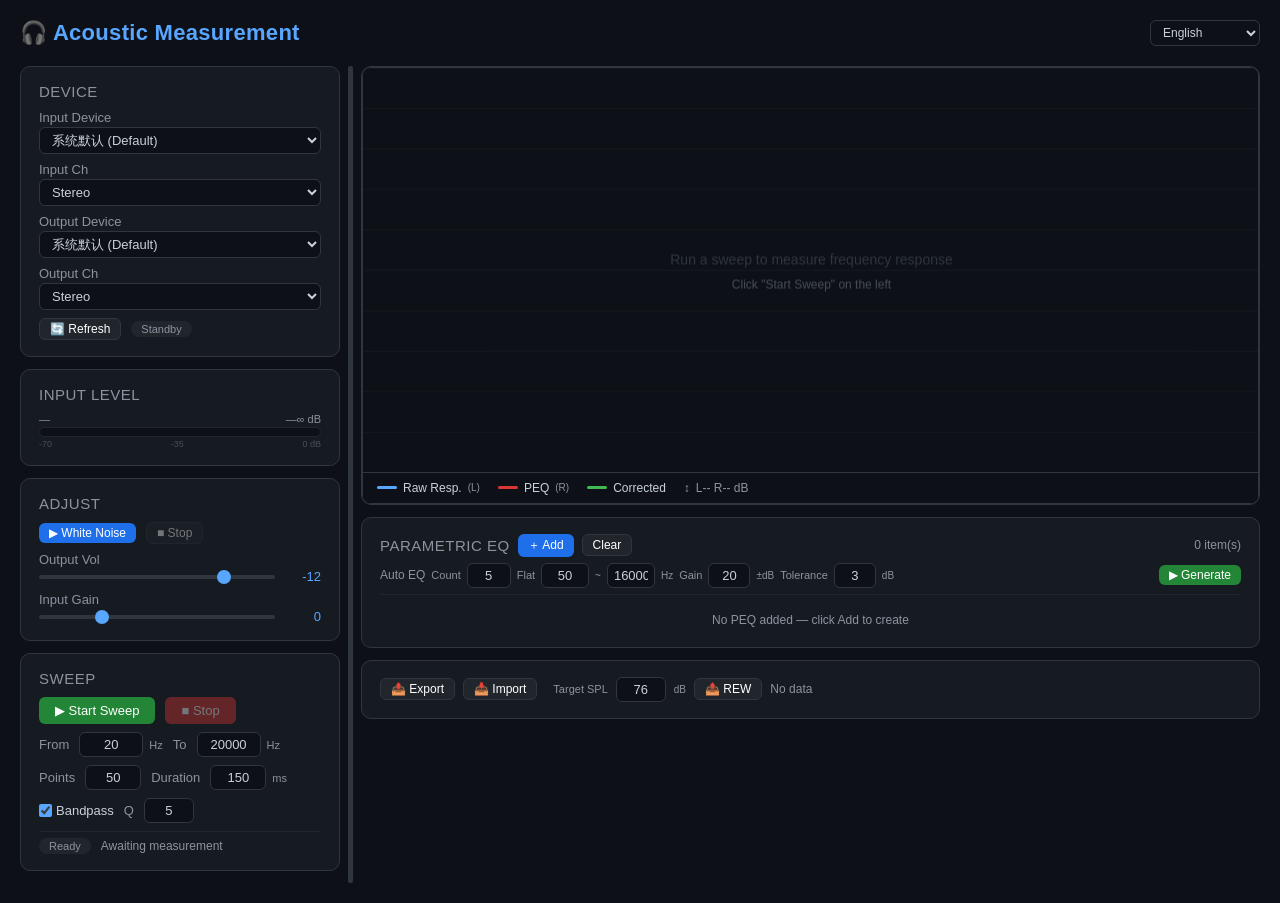
==== acoustic-measurement.html @ 945c5572 "changes" ====
<!DOCTYPE html>
<html lang="zh-CN">
<head>
<meta charset="UTF-8">
<meta name="viewport" content="width=device-width, initial-scale=1.0">
<title>Acoustic Measurement</title>
<style>
/* ===== Reset & Base ===== */
*, *::before, *::after { box-sizing: border-box; margin: 0; padding: 0; }
body {
  font-family: -apple-system, BlinkMacSystemFont, 'Segoe UI', Roboto, Helvetica, Arial, sans-serif;
  background: #0d1117;
  color: #c9d1d9;
  padding: 20px;
  min-height: 100vh;
}
h1 {
  font-size: 22px;
  font-weight: 600;
  margin: 0 auto 20px;
  max-width: 1400px;
  color: #58a6ff;
  letter-spacing: 0.3px;
}
h2 {
  font-size: 15px;
  font-weight: 500;
  margin-bottom: 10px;
  color: #8b949e;
  text-transform: uppercase;
  letter-spacing: 0.5px;
}
h3 {
  font-size: 13px;
  font-weight: 500;
  margin-bottom: 6px;
  color: #8b949e;
}
/* ===== Layout ===== */
.app-grid {
  display: flex;
  gap: 8px;
  max-width: 1400px;
  margin: 0 auto;
  align-items: flex-start;
}
.left-col {
  width: 320px;
  flex-shrink: 0;
}
.right-col {
  flex: 1;
  min-width: 0;
}
/* ===== Resizer ===== */
.resizer {
  width: 5px;
  cursor: col-resize;
  flex-shrink: 0;
  align-self: stretch;
  background: #30363d;
  border-radius: 2px;
  transition: background 0.15s;
}
.resizer:hover,
.resizer.resizing {
  background: #58a6ff;
}
@media (max-width: 900px) {
  .app-grid { flex-direction: column; }
  .left-col { width: auto !important; }
  .resizer { display: none; }
}
.panel {
  background: #161b22;
  border: 1px solid #30363d;
  border-radius: 10px;
  padding: 16px 18px;
  margin-bottom: 12px;
}
.panel-row {
  display: flex;
  gap: 10px;
  flex-wrap: wrap;
  align-items: center;
  margin-bottom: 8px;
}
.panel-row:last-child { margin-bottom: 0; }
/* ===== Form Controls ===== */
label {
  font-size: 13px;
  color: #8b949e;
  white-space: nowrap;
}
select, input[type="range"], input[type="number"] {
  background: #0d1117;
  border: 1px solid #30363d;
  border-radius: 6px;
  color: #c9d1d9;
  padding: 4px 8px;
  font-size: 13px;
}
select { min-width: 120px; }
select:focus { border-color: #58a6ff; outline: none; }
input[type="number"] {
  -moz-appearance: textfield;
  padding: 4px 6px;
  text-align: center;
  font-variant-numeric: tabular-nums;
}
input[type="number"]::-webkit-inner-spin-button,
input[type="number"]::-webkit-outer-spin-button {
  -webkit-appearance: none;
  margin: 0;
}
input[type="number"]:focus { border-color: #58a6ff; outline: none; }
input[type="range"] {
  -webkit-appearance: none;
  appearance: none;
  height: 4px;
  background: #30363d;
  border-radius: 2px;
  border: none;
  padding: 0;
  flex: 1;
  min-width: 80px;
}
input[type="range"]::-webkit-slider-thumb {
  -webkit-appearance: none;
  appearance: none;
  width: 14px;
  height: 14px;
  border-radius: 50%;
  background: #58a6ff;
  cursor: pointer;
}
input[type="range"]::-moz-range-thumb {
  width: 14px;
  height: 14px;
  border-radius: 50%;
  background: #58a6ff;
  cursor: pointer;
  border: none;
}
.range-value {
  font-size: 13px;
  color: #58a6ff;
  min-width: 36px;
  text-align: right;
  font-variant-numeric: tabular-nums;
}
.chk-label {
  display: flex;
  align-items: center;
  gap: 4px;
  font-size: 13px;
  cursor: pointer;
  color: #c9d1d9;
}
.chk-label input[type="checkbox"] {
  accent-color: #58a6ff;
}
/* ===== Buttons ===== */
.btn {
  border: none;
  border-radius: 6px;
  padding: 6px 16px;
  font-size: 13px;
  font-weight: 500;
  cursor: pointer;
  transition: background 0.15s, opacity 0.15s;
  color: #fff;
}
.btn:disabled { opacity: 0.4; cursor: not-allowed; }
.btn-primary { background: #238636; }
.btn-primary:hover:not(:disabled) { background: #2ea043; }
.btn-danger { background: #da3633; }
.btn-danger:hover:not(:disabled) { background: #f85149; }
.btn-accent { background: #1f6feb; }
.btn-accent:hover:not(:disabled) { background: #388bfd; }
.btn-secondary { background: #21262d; border: 1px solid #30363d; }
.btn-secondary:hover:not(:disabled) { background: #30363d; }
.btn-sm { padding: 3px 10px; font-size: 12px; }
/* ===== Progress ===== */
.progress-bar {
  height: 6px;
  background: #21262d;
  border-radius: 3px;
  overflow: hidden;
  margin: 6px 0;
}
.progress-fill {
  height: 100%;
  width: 0%;
  background: linear-gradient(90deg, #58a6ff, #1f6feb);
  transition: width 0.1s;
}
.progress-text {
  font-size: 12px;
  color: #8b949e;
  text-align: center;
}
/* ===== Canvas ===== */
.canvas-wrap {
  background: #0d1117;
  border: 1px solid #30363d;
  border-radius: 8px;
  overflow: hidden;
  position: relative;
}
.canvas-wrap canvas {
  display: block;
  width: 100%;
  height: auto;
  aspect-ratio: 2 / 1;
  cursor: crosshair;
}
.canvas-legend {
  display: flex;
  gap: 18px;
  padding: 8px 14px;
  flex-wrap: wrap;
  font-size: 12px;
  background: #0d1117;
  border-top: 1px solid #30363d;
}
.legend-item {
  display: flex;
  align-items: center;
  gap: 6px;
}
.legend-dot {
  width: 20px;
  height: 3px;
  border-radius: 2px;
}
/* ===== PEQ List ===== */
.peq-list { margin-top: 8px; }
.peq-item {
  display: grid;
  grid-template-columns: 1fr 1fr 1fr auto;
  gap: 6px;
  align-items: center;
  background: #0d1117;
  border: 1px solid #30363d;
  border-radius: 6px;
  padding: 8px 10px;
  margin-bottom: 6px;
}
.peq-item .peq-params {
  display: contents;
}
.peq-item .param-group {
  display: flex;
  align-items: center;
  gap: 4px;
}
.peq-item .param-group label {
  font-size: 11px;
  min-width: 14px;
}
.peq-item .param-group .range-value {
  font-size: 11px;
  min-width: 30px;
}
.peq-summary {
  font-size: 12px;
  color: #8b949e;
  text-align: center;
  padding: 10px 0 4px;
}
/* ===== Status ===== */
.status-badge {
  display: inline-block;
  padding: 2px 10px;
  border-radius: 10px;
  font-size: 11px;
  font-weight: 500;
}
.status-idle { background: #21262d; color: #8b949e; }
.status-active { background: #1f6feb33; color: #58a6ff; animation: pulse 1.5s infinite; }
.status-done { background: #23863633; color: #3fb950; }
.status-error { background: #da363333; color: #f85149; }
@keyframes pulse { 0%,100%{opacity:1;} 50%{opacity:0.5;} }
/* ===== Level Meter ===== */
.meter-track {
  height: 10px;
  background: #0d1117;
  border-radius: 5px;
  overflow: hidden;
  border: 1px solid #21262d;
  position: relative;
}
.meter-fill {
  height: 100%;
  border-radius: 4px;
  transition: width 0.06s ease;
  background: linear-gradient(90deg, #3fb950 0%, #d29922 55%, #da3633 85%, #f85149 100%);
}
/* ===== Left sidebar narrow ===== */
.narrow-input { max-width: 70px; }
.flex-col { display: flex; flex-direction: column; gap: 8px; }
.flex-row { display: flex; gap: 8px; flex-wrap: wrap; align-items: center; }
.grow { flex: 1; }
.mt-6 { margin-top: 6px; }
.mb-6 { margin-bottom: 6px; }
</style>
</head>
<body>

<div style="max-width:1400px;margin:0 auto 20px;display:flex;align-items:center;justify-content:space-between">
  <h1 style="margin:0">🎧 声学测量工具</h1>
  <select id="langSelect" style="min-width:110px;background:#0d1117;border:1px solid #30363d;border-radius:6px;color:#c9d1d9;padding:4px 8px;font-size:12px">
    <option value="zh">中文</option>
    <option value="en">English</option>
    <option value="fr">Français</option>
    <option value="es">Español</option>
    <option value="ru">Русский</option>
    <option value="de">Deutsch</option>
    <option value="ja">日本語</option>
    <option value="ko">한국어</option>
    <option value="pt">Português</option>
  </select>
</div>

<div class="app-grid">

<!-- ===== LEFT SIDEBAR ===== -->
<div class="left-col">

  <!-- 设备选择 -->
  <div class="panel" id="devicePanel">
    <h2>设备 / Device</h2>
    <div class="panel-row" style="flex-direction:column;align-items:stretch;gap:2px">
      <label>输入</label>
      <select id="inDevice" class="grow"></select>
    </div>
    <div class="panel-row" style="flex-direction:column;align-items:stretch;gap:2px">
      <label>输入声道</label>
      <select id="inChannel" style="width:100%">
        <option value="0">左 L</option>
        <option value="1">右 R</option>
        <option value="dual" selected>立体声</option>
      </select>
    </div>
    <div class="panel-row" style="flex-direction:column;align-items:stretch;gap:2px">
      <label>输出</label>
      <select id="outDevice" class="grow"></select>
    </div>
    <div class="panel-row" style="flex-direction:column;align-items:stretch;gap:2px">
      <label>输出声道</label>
      <select id="outChannel" style="width:100%">
        <option value="0">左 L</option>
        <option value="1">右 R</option>
        <option value="dual" selected>立体声</option>
      </select>
    </div>
    <div class="panel-row">
      <button id="refreshDevices" class="btn btn-secondary btn-sm">🔄 刷新设备</button>
      <span id="audioStatus" class="status-badge status-idle">待机</span>
    </div>
  </div>

  <!-- 输入电平（独立面板，全局可见） -->
  <div class="panel" id="levelPanel">
    <h2>输入电平 / Input Level</h2>
    <div class="panel-row" style="flex-direction:column;align-items:stretch;gap:2px">
      <div style="display:flex;justify-content:space-between;font-size:11px;color:#8b949e">
        <span id="levelLabel">—</span>
        <span id="levelDB">—∞ dB</span>
      </div>
      <div class="meter-track">
        <div class="meter-fill" id="meterFill" style="width:0%"></div>
      </div>
      <div style="display:flex;justify-content:space-between;font-size:9px;color:#484f58">
        <span>-70</span><span>-35</span><span>0 dB</span>
      </div>
    </div>
  </div>

  <!-- 调整 -->
  <div class="panel" id="adjustPanel">
    <h2>调整 / Adjust</h2>
    <div class="panel-row">
      <button id="playNoiseBtn" class="btn btn-accent btn-sm">▶ 白噪声</button>
      <button id="stopNoiseBtn" class="btn btn-secondary btn-sm" disabled>■ 停止</button>
    </div>
    <div class="panel-row" style="flex-direction:column;align-items:stretch;gap:2px">
      <label>输出音量</label>
      <div style="display:flex;gap:10px;align-items:center">
        <input type="range" id="outVolume" min="-60" max="0" value="-12" step="1" style="flex:1">
        <span id="outVolumeVal" class="range-value">-12</span>
      </div>
    </div>
    <div class="panel-row" style="flex-direction:column;align-items:stretch;gap:2px">
      <label>输入增益</label>
      <div style="display:flex;gap:10px;align-items:center">
        <input type="range" id="inGain" min="-12" max="36" value="0" step="1" style="flex:1">
        <span id="inGainVal" class="range-value">0</span>
      </div>
    </div>
  </div>

  <!-- 测试 -->
  <div class="panel" id="sweepPanel">
    <h2>测试 / Sweep</h2>
    <div class="panel-row">
      <button id="startSweepBtn" class="btn btn-primary">▶ 开始扫频</button>
      <button id="stopSweepBtn" class="btn btn-danger" disabled>■ 停止</button>
    </div>
    <div class="panel-row">
      <label>起始</label>
      <input type="number" id="sweepFreqLow" value="20" min="10" max="20000" style="width:64px">
      <span style="font-size:11px;color:#8b949e;margin-left:-4px">Hz</span>
      <label>终止</label>
      <input type="number" id="sweepFreqHigh" value="20000" min="20" max="24000" style="width:64px">
      <span style="font-size:11px;color:#8b949e;margin-left:-4px">Hz</span>
    </div>
    <div class="panel-row">
      <label>点数</label>
      <input type="number" id="sweepPoints" value="50" min="5" max="500" style="width:56px">
      <label>时长</label>
      <input type="number" id="pointDuration" value="150" min="20" max="1000" style="width:56px">
      <span style="font-size:11px;color:#8b949e;margin-left:-4px">ms</span>
    </div>
    <div class="panel-row">
      <label class="chk-label">
        <input type="checkbox" id="useFilter" checked>
        带通滤波
      </label>
      <label>Q</label>
      <input type="number" id="filterQ" value="5" min="0.5" max="20" step="0.5" style="width:50px">
    </div>
    <!-- 进度由下方状态栏显示 -->
    <div class="panel-row" style="margin-top:6px;padding-top:6px;border-top:1px solid #21262d">
      <span id="measureStatus" class="status-badge status-idle">就绪</span>
      <span style="font-size:12px;color:#8b949e" id="statusDetail">等待测量</span>
    </div>
  </div>
</div>

<div class="resizer" id="resizer"></div>

<!-- ===== RIGHT MAIN ===== -->
<div class="right-col">

  <!-- Canvas -->
  <div class="panel" style="padding:0;overflow:hidden">
    <div class="canvas-wrap">
      <canvas id="freqChart"></canvas>
      <div class="canvas-legend">
        <span class="legend-item"><span class="legend-dot" style="background:#58a6ff"></span> 原始频响 <span style="color:#8b949e;font-size:10px">(左轴)</span></span>
        <span class="legend-item"><span class="legend-dot" style="background:#da3633"></span> PEQ <span style="color:#8b949e;font-size:10px">(右轴)</span></span>
        <span class="legend-item"><span class="legend-dot" style="background:#3fb950"></span> 校正后</span>
        <span class="legend-item" style="color:#8b949e">↕ <span id="yRangeLabel">L-- R-- dB</span></span>
      </div>
    </div>
  </div>

  <!-- PEQ -->
  <div class="panel" id="peqPanel">
    <div class="flex-row">
      <h2 style="margin-bottom:0">Parametric EQ</h2>
      <button id="addPeqBtn" class="btn btn-accent btn-sm">＋ 添加</button>
      <button id="clearPeqBtn" class="btn btn-secondary btn-sm">清除</button>
      <span id="peqCount" style="font-size:12px;color:#8b949e;margin-left:auto">0 个</span>
    </div>
    <div class="panel-row" style="flex-wrap:nowrap;gap:6px;padding:6px 0;border-bottom:1px solid #21262d;margin-bottom:6px">
      <span style="font-size:12px;color:#8b949e;white-space:nowrap" data-i18n="autoPeqLabel">自动 PEQ</span>
      <label style="font-size:11px" data-i18n="autoPeqCount">数量</label>
      <input type="number" id="autoPeqCount" value="5" min="1" max="20" style="width:44px">
      <label style="font-size:11px" data-i18n="autoPeqFlat">平直</label>
      <input type="number" id="autoPeqFreqLow" value="50" min="10" max="20000" style="width:48px">
      <span style="font-size:10px;color:#8b949e">~</span>
      <input type="number" id="autoPeqFreqHigh" value="16000" min="20" max="24000" style="width:48px">
      <span style="font-size:10px;color:#8b949e">Hz</span>
      <label style="font-size:11px" data-i18n="autoPeqGain">增益</label>
      <input type="number" id="autoPeqMaxGain" value="20" min="1" max="40" style="width:42px">
      <span style="font-size:10px;color:#8b949e">±dB</span>
      <label style="font-size:11px" data-i18n="autoPeqTolerance">容差</label>
      <input type="number" id="autoPeqTolerance" value="3" min="0" max="20" step="0.5" style="width:42px">
      <span style="font-size:10px;color:#8b949e">dB</span>
      <button id="autoPeqBtn" class="btn btn-primary btn-sm" style="margin-left:auto" data-i18n="autoPeqBtn">▶ 生成</button>
    </div>
    <div id="peqList" class="peq-list"></div>
    <div id="peqEmpty" class="peq-summary">尚未添加 PEQ — 点击「添加」创建</div>
  </div>

  <!-- 导入/导出 -->
  <div class="panel">
    <div class="flex-row">
      <button id="exportBtn" class="btn btn-secondary btn-sm">📤 导出数据</button>
      <button id="importBtn" class="btn btn-secondary btn-sm">📥 导入数据</button>
      <input type="file" id="importFile" accept=".json" style="display:none">
      <label style="font-size:11px;margin-left:8px" data-i18n="targetSpl">目标 SPL</label>
      <input type="number" id="targetSplInput" value="76" min="40" max="120" step="0.5" style="width:50px">
      <span style="font-size:10px;color:#8b949e">dB</span>
      <button id="exportRewBtn" class="btn btn-secondary btn-sm">📤 REW</button>
      <span style="font-size:12px;color:#8b949e" id="dataInfo">无测量数据</span>
    </div>
  </div>
</div>

</div>

<script>
// ========================================================================
//  多语言翻译
// ========================================================================
const LANGUAGES = ['zh','en','fr','es','ru','de','ja','ko','pt'];
const LOCALE_NAMES = { zh:'中文', en:'English', fr:'Français', es:'Español',
  ru:'Русский', de:'Deutsch', ja:'日本語', ko:'한국어', pt:'Português' };

const STR = {
  zh: {
    appTitle:'🎧 声学测量工具', device:'设备', input:'输入设备',
    output:'输出设备', inputCh:'输入声道', outputCh:'输出声道', chLeft:'左', chRight:'右',
    chDual:'立体声', refresh:'🔄 刷新设备', standby:'待机', micReady:'麦克风已就绪',
    micErr:'麦克风错误', micFail:'麦克风启动失败',
    level:'输入电平', adjust:'调整', noise:'▶ 白噪声',
    stop:'■ 停止', outVol:'输出音量', inGain:'输入增益',
    sweep:'测试', startSweep:'▶ 开始扫频', stopSweep:'■ 停止',
    from:'起始', to:'终止', points:'点数', dur:'时长', ms:'ms',
    filter:'带通滤波',
    ready:'就绪', waiting:'等待测量', preparing:'准备中…',
    measuring:'测量中', pointFmt:(c,t,f)=>`点 ${c}/${t}  ${f.toFixed(0)} Hz`,
    done:'完成', doneFmt:(n,lo,hi)=>`${n} 个频率点 · 范围 ${lo}–${hi} Hz`,
    error:'错误', stopped:'已停止', aborted:'测量被中止',
    failed:'失败', noData:'测量数据不足，请检查输入/输出设备和音量',
    dataInfo:(n,lo,hi,t)=>`数据: ${n} 点 · ${lo}–${hi} Hz · ${t}`,
    importOk:(n)=>`导入: ${n} 点`, importFail:'导入失败',
    noDataExport:'没有测量数据可以导出', invalidFile:'无效的数据文件',
    rawResp:'原始频响', peq:'PEQ', corrected:'校正后', leftAxis:'(左轴)', rightAxis:'(右轴)',
    peqTitle:'参数均衡器', peqAdd:'＋ 添加', peqClear:'清除',
    peqEmpty:'尚未添加 PEQ — 点击「添加」创建',
    peqCount:(n)=>`${n} 个`,
    peqFreq:'频率', peqGain:'增益',
    autoPeqLabel:'自动 PEQ',
    autoPeqCount:'数量',
    autoPeqFlat:'平直',
    autoPeqGain:'增益',
    autoPeqTolerance:'容差',
    autoPeqBtn:'▶ 生成',
        targetSpl:'目标 SPL',
    noDataLabel:'无测量数据',
    exportBtn:'📤 导出数据', importBtn:'📥 导入数据',
    startAudioFirst:'请先启动音频再切换输出设备',
    outDevFail:'输出设备切换失败',
    defaultDev:'系统默认 (Default)',
    micLabel:(i)=>`麦克风 ${i}`, speakerLabel:(i)=>`扬声器 ${i}`,
    supportsOutTitle:'当前浏览器不支持切换输出设备（仅 Chrome 可用）',
    hz:'Hz', db:'dB',
    axisLeft:'频响 dB', axisRight:'PEQ dB',
    placeholder1:'执行扫频测量以获取频率响应', placeholder2:'点击左侧「开始扫频」按钮',
  },
  en: {
    appTitle:'🎧 Acoustic Measurement', device:'Device', input:'Input Device',
    output:'Output Device', inputCh:'Input Ch', outputCh:'Output Ch', chLeft:'Left', chRight:'Right',
    chDual:'Stereo', refresh:'🔄 Refresh', standby:'Standby', micReady:'Microphone ready',
    micErr:'Mic error', micFail:'Microphone failed',
    level:'Input Level', adjust:'Adjust', noise:'▶ White Noise',
    stop:'■ Stop', outVol:'Output Vol', inGain:'Input Gain',
    sweep:'Sweep', startSweep:'▶ Start Sweep', stopSweep:'■ Stop',
    from:'From', to:'To', points:'Points', dur:'Duration', ms:'ms',
    filter:'Bandpass',
    ready:'Ready', waiting:'Awaiting measurement', preparing:'Preparing…',
    measuring:'Measuring', pointFmt:(c,t,f)=>`Point ${c}/${t}  ${f.toFixed(0)} Hz`,
    done:'Done', doneFmt:(n,lo,hi)=>`${n} points · ${lo}–${hi} Hz`,
    error:'Error', stopped:'Stopped', aborted:'Measurement aborted',
    failed:'Failed', noData:'Insufficient data — check I/O devices and volume',
    dataInfo:(n,lo,hi,t)=>`Data: ${n} pts · ${lo}–${hi} Hz · ${t}`,
    importOk:(n)=>`Imported: ${n} pts`, importFail:'Import failed',
    noDataExport:'No measurement data to export', invalidFile:'Invalid data file',
    rawResp:'Raw Resp.', peq:'PEQ', corrected:'Corrected', leftAxis:'(L)', rightAxis:'(R)',
    peqTitle:'Parametric EQ', peqAdd:'＋ Add', peqClear:'Clear',
    peqEmpty:'No PEQ added — click Add to create',
    peqCount:(n)=>`${n} item(s)`,
    peqFreq:'Freq.', peqGain:'Gain',
    autoPeqLabel:'Auto EQ',
    autoPeqCount:'Count',
    autoPeqFlat:'Flat',
    autoPeqGain:'Gain',
    autoPeqTolerance:'Tolerance',
    autoPeqBtn:'▶ Generate',
        targetSpl:'Target SPL',
    noDataLabel:'No data',
    exportBtn:'📤 Export', importBtn:'📥 Import',
    startAudioFirst:'Start audio first before switching output device',
    outDevFail:'Output device switch failed',
    defaultDev:'System Default',
    micLabel:(i)=>`Mic ${i}`, speakerLabel:(i)=>`Speaker ${i}`,
    supportsOutTitle:'Output device switching unsupported (Chrome only)',
    hz:'Hz', db:'dB',
    axisLeft:'Resp. dB', axisRight:'PEQ dB',
    placeholder1:'Run a sweep to measure frequency response', placeholder2:'Click "Start Sweep" on the left',
  },
  fr: {
    appTitle:'🎧 Mesure Acoustique', device:'Périphérique', input:'Périphérique d\'entrée',
    output:'Périphérique de sortie', inputCh:'Canal Entrée', outputCh:'Canal Sortie',
    chLeft:'Gauche', chRight:'Droit', chDual:'Stéréo',
    refresh:'🔄 Actualiser', standby:'Veille', micReady:'Micro prêt',
    micErr:'Erreur micro', micFail:'Échec micro',
    level:'Niveau Entrée', adjust:'Ajuster', noise:'▶ Bruit Blanc',
    stop:'■ Stop', outVol:'Vol. Sortie', inGain:'Gain Entrée',
    sweep:'Balayage', startSweep:'▶ Démarrer', stopSweep:'■ Stop',
    from:'Début', to:'Fin', points:'Points', dur:'Durée', ms:'ms',
    filter:'Passe-bande',
    ready:'Prêt', waiting:'En attente', preparing:'Préparation…',
    measuring:'Mesure', pointFmt:(c,t,f)=>`Point ${c}/${t}  ${f.toFixed(0)} Hz`,
    done:'Terminé', doneFmt:(n,lo,hi)=>`${n} points · ${lo}–${hi} Hz`,
    error:'Erreur', stopped:'Arrêté', aborted:'Mesure interrompue',
    failed:'Échec', noData:'Données insuffisantes',
    dataInfo:(n,lo,hi,t)=>`Données: ${n} pts · ${lo}–${hi} Hz · ${t}`,
    importOk:(n)=>`Importé: ${n} pts`, importFail:'Échec import',
    noDataExport:'Aucune donnée', invalidFile:'Fichier invalide',
    rawResp:'Réponse Brute', peq:'PEQ', corrected:'Corrigé', leftAxis:'(G)', rightAxis:'(D)',
    peqTitle:'Égaliseur paramétrique', peqAdd:'＋ Ajouter', peqClear:'Effacer',
    peqEmpty:'Aucun PEQ — cliquez Ajouter',
    peqCount:(n)=>`${n}`, peqFreq:'Fréq.', peqGain:'Gain',
    autoPeqLabel:'EQ Auto',
    autoPeqCount:'Nb',
    autoPeqFlat:'Plage',
    autoPeqGain:'Gain',
    autoPeqTolerance:'Tolérance',
    autoPeqBtn:'▶ Générer',
        targetSpl:'SPL cible',
    noDataLabel:'Aucune donnée',
    exportBtn:'📤 Exporter', importBtn:'📥 Importer',
    startAudioFirst:'Démarrez l\'audio d\'abord',
    outDevFail:'Échec changement sortie',
    defaultDev:'Défaut Système',
    micLabel:(i)=>`Micro ${i}`, speakerLabel:(i)=>`HP ${i}`,
    supportsOutTitle:'Non supporté (Chrome uniquement)',
    hz:'Hz', db:'dB',
    axisLeft:'Réponse dB', axisRight:'PEQ dB',
    placeholder1:'Effectuez un balayage pour mesurer la réponse en fréquence',
    placeholder2:'Cliquez sur «Démarrer» à gauche',
  },
  es: {
    appTitle:'🎧 Medición Acústica', device:'Dispositivo', input:'Dispositivo de entrada',
    output:'Dispositivo de salida', inputCh:'Canal Entrada', outputCh:'Canal Salida',
    chLeft:'Izquierdo', chRight:'Derecho', chDual:'Estéreo',
    refresh:'🔄 Refrescar', standby:'Espera', micReady:'Micrófono listo',
    micErr:'Error mic.', micFail:'Fallo micrófono',
    level:'Nivel Entrada', adjust:'Ajustar', noise:'▶ Ruido Blanco',
    stop:'■ Parar', outVol:'Vol. Salida', inGain:'Gan. Entrada',
    sweep:'Barrido', startSweep:'▶ Iniciar', stopSweep:'■ Parar',
    from:'Inicio', to:'Fin', points:'Puntos', dur:'Duración', ms:'ms',
    filter:'Paso-banda',
    ready:'Listo', waiting:'Esperando', preparing:'Preparando…',
    measuring:'Midiendo', pointFmt:(c,t,f)=>`Punto ${c}/${t}  ${f.toFixed(0)} Hz`,
    done:'Completado', doneFmt:(n,lo,hi)=>`${n} puntos · ${lo}–${hi} Hz`,
    error:'Error', stopped:'Detenido', aborted:'Medición cancelada',
    failed:'Fallado', noData:'Datos insuficientes',
    dataInfo:(n,lo,hi,t)=>`Datos: ${n} pts · ${lo}–${hi} Hz · ${t}`,
    importOk:(n)=>`Importado: ${n} pts`, importFail:'Fallo importación',
    noDataExport:'Sin datos', invalidFile:'Archivo inválido',
    rawResp:'Resp. Original', peq:'PEQ', corrected:'Corregido', leftAxis:'(I)', rightAxis:'(D)',
    peqTitle:'EQ paramétrico', peqAdd:'＋ Añadir', peqClear:'Limpiar',
    peqEmpty:'Sin PEQ — pulse Añadir',
    peqCount:(n)=>`${n}`, peqFreq:'Frec.', peqGain:'Gan.',
    autoPeqLabel:'EQ Auto',
    autoPeqCount:'Cant.',
    autoPeqFlat:'Plano',
    autoPeqGain:'Ganancia',
    autoPeqTolerance:'Tolerancia',
    autoPeqBtn:'▶ Generar',
        targetSpl:'SPL objetivo',
    noDataLabel:'Sin datos',
    exportBtn:'📤 Exportar', importBtn:'📥 Importar',
    startAudioFirst:'Inicie audio primero',
    outDevFail:'Fallo cambio salida',
    defaultDev:'Defecto Sistema',
    micLabel:(i)=>`Mic ${i}`, speakerLabel:(i)=>`Altavoz ${i}`,
    supportsOutTitle:'No soportado (solo Chrome)',
    hz:'Hz', db:'dB',
    axisLeft:'Resp. dB', axisRight:'PEQ dB',
    placeholder1:'Realice un barrido para medir la respuesta de frecuencia',
    placeholder2:'Haga clic en «Iniciar» a la izquierda',
  },
  ru: {
    appTitle:'🎧 Акустические Измерения', device:'Устройство', input:'Устройство входа',
    output:'Устройство выхода', inputCh:'Канал входа', outputCh:'Канал выхода',
    chLeft:'Левый', chRight:'Правый', chDual:'Стерео',
    refresh:'🔄 Обновить', standby:'Ожидание', micReady:'Микрофон готов',
    micErr:'Ошибка микрофона', micFail:'Не удалось запустить микрофон',
    level:'Уровень входа', adjust:'Настройка', noise:'▶ Белый шум',
    stop:'■ Стоп', outVol:'Громкость', inGain:'Усиление входа',
    sweep:'Свип', startSweep:'▶ Старт', stopSweep:'■ Стоп',
    from:'От', to:'До', points:'Точки', dur:'Длит.', ms:'мс',
    filter:'Полосовой',
    ready:'Готов', waiting:'Ожидание', preparing:'Подготовка…',
    measuring:'Измерение', pointFmt:(c,t,f)=>`Точка ${c}/${t}  ${f.toFixed(0)} Гц`,
    done:'Готово', doneFmt:(n,lo,hi)=>`${n} точек · ${lo}–${hi} Гц`,
    error:'Ошибка', stopped:'Остановлено', aborted:'Измерение прервано',
    failed:'Сбой', noData:'Недостаточно данных',
    dataInfo:(n,lo,hi,t)=>`Данные: ${n} т. · ${lo}–${hi} Гц · ${t}`,
    importOk:(n)=>`Импорт: ${n} т.`, importFail:'Ошибка импорта',
    noDataExport:'Нет данных', invalidFile:'Неверный файл',
    rawResp:'Исходный', peq:'PEQ', corrected:'Скоррект.', leftAxis:'(Л)', rightAxis:'(П)',
    peqTitle:'Параметрический эквалайзер', peqAdd:'＋ Добавить', peqClear:'Очистить',
    peqEmpty:'Нет PEQ — нажмите Добавить',
    peqCount:(n)=>`${n}`, peqFreq:'Частота', peqGain:'Усил.',
    autoPeqLabel:'Авто ЭК',
    autoPeqCount:'Кол-во',
    autoPeqFlat:'Диапазон',
    autoPeqGain:'Усиление',
    autoPeqTolerance:'Допуск',
    autoPeqBtn:'▶ Создать',
        targetSpl:'Целевой SPL',
    noDataLabel:'Нет данных',
    exportBtn:'📤 Экспорт', importBtn:'📥 Импорт',
    startAudioFirst:'Сначала запустите аудио',
    outDevFail:'Ошибка переключения',
    defaultDev:'Системный',
    micLabel:(i)=>`Мик ${i}`, speakerLabel:(i)=>`Дин ${i}`,
    supportsOutTitle:'Не поддерживается (только Chrome)',
    hz:'Гц', db:'дБ',
    axisLeft:'Отклик дБ', axisRight:'PEQ дБ',
    placeholder1:'Выполните свип-измерение для получения АЧХ',
    placeholder2:'Нажмите «Старт» слева',
  },
  de: {
    appTitle:'🎧 Akustische Messung', device:'Gerät', input:'Eingangsgerät',
    output:'Ausgangsgerät', inputCh:'Eingangskanal', outputCh:'Ausgangskanal',
    chLeft:'Links', chRight:'Rechts', chDual:'Stereo',
    refresh:'🔄 Aktualisieren', standby:'Bereit', micReady:'Mikrofon bereit',
    micErr:'Mikrofonfehler', micFail:'Mikrofonfehler',
    level:'Eingangspegel', adjust:'Einstellen', noise:'▶ Weißes Rauschen',
    stop:'■ Stop', outVol:'Ausgabelautst.', inGain:'Eingangsverst.',
    sweep:'Sweep', startSweep:'▶ Start', stopSweep:'■ Stop',
    from:'Von', to:'Bis', points:'Punkte', dur:'Dauer', ms:'ms',
    filter:'Bandpass',
    ready:'Bereit', waiting:'Warten', preparing:'Vorbereiten…',
    measuring:'Messen', pointFmt:(c,t,f)=>`Punkt ${c}/${t}  ${f.toFixed(0)} Hz`,
    done:'Fertig', doneFmt:(n,lo,hi)=>`${n} Punkte · ${lo}–${hi} Hz`,
    error:'Fehler', stopped:'Gestoppt', aborted:'Abbruch',
    failed:'Fehlgeschlagen', noData:'Unzureichende Daten',
    dataInfo:(n,lo,hi,t)=>`Daten: ${n} Pkt. · ${lo}–${hi} Hz · ${t}`,
    importOk:(n)=>`Importiert: ${n} Pkt.`, importFail:'Importfehler',
    noDataExport:'Keine Daten', invalidFile:'Ungültige Datei',
    rawResp:'Original', peq:'PEQ', corrected:'Korrigiert', leftAxis:'(L)', rightAxis:'(R)',
    peqTitle:'Parametrischer EQ', peqAdd:'＋ Hinzufügen', peqClear:'Löschen',
    peqEmpty:'Kein PEQ — klicken Sie Hinzufügen',
    peqCount:(n)=>`${n}`, peqFreq:'Freq.', peqGain:'Gain',
    autoPeqLabel:'Auto EQ',
    autoPeqCount:'Anzahl',
    autoPeqFlat:'Bereich',
    autoPeqGain:'Verstärk.',
    autoPeqTolerance:'Toleranz',
    autoPeqBtn:'▶ Erzeugen',
        targetSpl:'Ziel-SPL',
    noDataLabel:'Keine Daten',
    exportBtn:'📤 Exportieren', importBtn:'📥 Importieren',
    startAudioFirst:'Starten Sie zuerst Audio',
    outDevFail:'Ausgangswechsel fehlgeschlagen',
    defaultDev:'Standard',
    micLabel:(i)=>`Mik ${i}`, speakerLabel:(i)=>`Laut ${i}`,
    supportsOutTitle:'Nicht unterstützt (nur Chrome)',
    hz:'Hz', db:'dB',
    axisLeft:'Antwort dB', axisRight:'PEQ dB',
    placeholder1:'Führen Sie einen Sweep durch, um den Frequenzgang zu messen',
    placeholder2:'Klicken Sie links auf «Start»',
  },
  ja: {
    appTitle:'🎧 音響測定', device:'デバイス', input:'入力デバイス',
    output:'出力デバイス', inputCh:'入力チャンネル', outputCh:'出力チャンネル',
    chLeft:'左', chRight:'右', chDual:'ステレオ',
    refresh:'🔄 更新', standby:'待機', micReady:'マイク準備完了',
    micErr:'マイクエラー', micFail:'マイク起動失敗',
    level:'入力レベル', adjust:'調整', noise:'▶ ホワイトノイズ',
    stop:'■ 停止', outVol:'出力音量', inGain:'入力ゲイン',
    sweep:'スイープ', startSweep:'▶ 開始', stopSweep:'■ 停止',
    from:'開始', to:'終了', points:'点数', dur:'時間', ms:'ms',
    filter:'帯域通過',
    ready:'準備完了', waiting:'待機中', preparing:'準備中…',
    measuring:'測定中', pointFmt:(c,t,f)=>`点 ${c}/${t}  ${f.toFixed(0)} Hz`,
    done:'完了', doneFmt:(n,lo,hi)=>`${n} 点 · ${lo}–${hi} Hz`,
    error:'エラー', stopped:'停止', aborted:'測定中断',
    failed:'失敗', noData:'データ不足',
    dataInfo:(n,lo,hi,t)=>`データ: ${n} 点 · ${lo}–${hi} Hz · ${t}`,
    importOk:(n)=>`インポート: ${n} 点`, importFail:'インポート失敗',
    noDataExport:'データなし', invalidFile:'無効なファイル',
    rawResp:'元の応答', peq:'PEQ', corrected:'補正後', leftAxis:'(左)', rightAxis:'(右)',
    peqTitle:'パラメトリックEQ', peqAdd:'＋ 追加', peqClear:'クリア',
    peqEmpty:'PEQ なし — 「追加」をクリック',
    peqCount:(n)=>`${n}`, peqFreq:'周波数', peqGain:'ゲイン',
    autoPeqLabel:'自動EQ',
    autoPeqCount:'数',
    autoPeqFlat:'フラット',
    autoPeqGain:'ゲイン',
    autoPeqTolerance:'許容差',
    autoPeqBtn:'▶ 生成',
        targetSpl:'目標 SPL',
    noDataLabel:'データなし',
    exportBtn:'📤 エクスポート', importBtn:'📥 インポート',
    startAudioFirst:'先にオーディオを起動してください',
    outDevFail:'出力デバイス切替失敗',
    defaultDev:'システムデフォルト',
    micLabel:(i)=>`マイク ${i}`, speakerLabel:(i)=>`スピーカー ${i}`,
    supportsOutTitle:'非対応（Chromeのみ）',
    hz:'Hz', db:'dB',
    axisLeft:'応答 dB', axisRight:'PEQ dB',
    placeholder1:'スイープ測定を実行して周波数特性を取得',
    placeholder2:'左側の「開始」をクリック',
  },
  ko: {
    appTitle:'🎧 음향 측정', device:'장치', input:'입력 장치',
    output:'출력 장치', inputCh:'입력 채널', outputCh:'출력 채널',
    chLeft:'좌', chRight:'우', chDual:'스테레오',
    refresh:'🔄 새로고침', standby:'대기', micReady:'마이크 준비 완료',
    micErr:'마이크 오류', micFail:'마이크 시작 실패',
    level:'입력 레벨', adjust:'조정', noise:'▶ 백색 잡음',
    stop:'■ 정지', outVol:'출력 볼륨', inGain:'입력 게인',
    sweep:'스위프', startSweep:'▶ 시작', stopSweep:'■ 정지',
    from:'시작', to:'종료', points:'포인트', dur:'시간', ms:'ms',
    filter:'대역 통과',
    ready:'준비', waiting:'대기 중', preparing:'준비 중…',
    measuring:'측정 중', pointFmt:(c,t,f)=>`포인트 ${c}/${t}  ${f.toFixed(0)} Hz`,
    done:'완료', doneFmt:(n,lo,hi)=>`${n} 포인트 · ${lo}–${hi} Hz`,
    error:'오류', stopped:'중지', aborted:'측정 중단',
    failed:'실패', noData:'데이터 부족',
    dataInfo:(n,lo,hi,t)=>`데이터: ${n} 포인트 · ${lo}–${hi} Hz · ${t}`,
    importOk:(n)=>`가져오기: ${n} 포인트`, importFail:'가져오기 실패',
    noDataExport:'내보낼 데이터 없음', invalidFile:'잘못된 파일',
    rawResp:'원래 응답', peq:'PEQ', corrected:'보정됨', leftAxis:'(좌)', rightAxis:'(우)',
    peqTitle:'파라메트릭 EQ', peqAdd:'＋ 추가', peqClear:'지우기',
    peqEmpty:'PEQ 없음 — 추가를 클릭하세요',
    peqCount:(n)=>`${n}`, peqFreq:'주파수', peqGain:'게인',
    autoPeqLabel:'자동 EQ',
    autoPeqCount:'개수',
    autoPeqFlat:'평탄',
    autoPeqGain:'게인',
    autoPeqTolerance:'공차',
    autoPeqBtn:'▶ 생성',
        targetSpl:'목표 SPL',
    noDataLabel:'데이터 없음',
    exportBtn:'📤 내보내기', importBtn:'📥 가져오기',
    startAudioFirst:'오디오를 먼저 시작하세요',
    outDevFail:'출력 장치 전환 실패',
    defaultDev:'시스템 기본값',
    micLabel:(i)=>`마이크 ${i}`, speakerLabel:(i)=>`스피커 ${i}`,
    supportsOutTitle:'지원되지 않음 (Chrome만 가능)',
    hz:'Hz', db:'dB',
    axisLeft:'응답 dB', axisRight:'PEQ dB',
    placeholder1:'스위프 측정을 실행하여 주파수 응답을 얻으세요',
    placeholder2:'왼쪽의 「시작」을 클릭하세요',
  },
  pt: {
    appTitle:'🎧 Medição Acústica', device:'Dispositivo', input:'Dispositivo de entrada',
    output:'Dispositivo de saída', inputCh:'Canal Entrada', outputCh:'Canal Saída',
    chLeft:'Esquerdo', chRight:'Direito', chDual:'Estéreo',
    refresh:'🔄 Atualizar', standby:'Espera', micReady:'Microfone pronto',
    micErr:'Erro microfone', micFail:'Falha no microfone',
    level:'Nível Entrada', adjust:'Ajustar', noise:'▶ Ruído Branco',
    stop:'■ Parar', outVol:'Vol. Saída', inGain:'Ganho Entrada',
    sweep:'Varredura', startSweep:'▶ Iniciar', stopSweep:'■ Parar',
    from:'Início', to:'Fim', points:'Pontos', dur:'Duração', ms:'ms',
    filter:'Passa-banda',
    ready:'Pronto', waiting:'Aguardando', preparing:'Preparando…',
    measuring:'Medindo', pointFmt:(c,t,f)=>`Ponto ${c}/${t}  ${f.toFixed(0)} Hz`,
    done:'Concluído', doneFmt:(n,lo,hi)=>`${n} pontos · ${lo}–${hi} Hz`,
    error:'Erro', stopped:'Parado', aborted:'Medição cancelada',
    failed:'Falhou', noData:'Dados insuficientes',
    dataInfo:(n,lo,hi,t)=>`Dados: ${n} pts · ${lo}–${hi} Hz · ${t}`,
    importOk:(n)=>`Importado: ${n} pts`, importFail:'Falha na importação',
    noDataExport:'Sem dados', invalidFile:'Arquivo inválido',
    rawResp:'Resp. Original', peq:'PEQ', corrected:'Corrigido', leftAxis:'(E)', rightAxis:'(D)',
    peqTitle:'EQ paramétrico', peqAdd:'＋ Adicionar', peqClear:'Limpar',
    peqEmpty:'Sem PEQ — clique Adicionar',
    peqCount:(n)=>`${n}`, peqFreq:'Freq.', peqGain:'Ganho',
    autoPeqLabel:'EQ Auto',
    autoPeqCount:'Quant.',
    autoPeqFlat:'Plano',
    autoPeqGain:'Ganho',
    autoPeqTolerance:'Tolerância',
    autoPeqBtn:'▶ Gerar',
        targetSpl:'SPL alvo',
    noDataLabel:'Sem dados',
    exportBtn:'📤 Exportar', importBtn:'📥 Importar',
    startAudioFirst:'Inicie o áudio primeiro',
    outDevFail:'Falha ao trocar saída',
    defaultDev:'Padrão Sistema',
    micLabel:(i)=>`Mic ${i}`, speakerLabel:(i)=>`Alto-falante ${i}`,
    supportsOutTitle:'Não suportado (apenas Chrome)',
    hz:'Hz', db:'dB',
    axisLeft:'Resp. dB', axisRight:'PEQ dB',
    placeholder1:'Execute uma varredura para medir a resposta de frequência',
    placeholder2:'Clique em «Iniciar» à esquerda',
  },
};

let _lang = 'zh';
function tr(key) { return STR[_lang] && STR[_lang][key] !== undefined ? STR[_lang][key] : (STR.en[key] || key); }
function trf(key, ...args) { const v = tr(key); return typeof v === 'function' ? v(...args) : v; }

function applyLanguage(lang) {
  _lang = lang;
  document.documentElement.lang = lang;
  const t = STR[lang] || STR.en;
  const _ = (el) => { try { return document.querySelector(el); } catch(e) { return null; } };
  const __ = (el) => { try { return document.querySelectorAll(el); } catch(e) { return []; } };
  const safe = (fn) => { try { fn(); } catch(e) { console.warn('i18n:', e); } };

  safe(() => document.querySelector('h1').textContent = t.appTitle);
  safe(() => { document.title = t.appTitle; });
  safe(() => _('#devicePanel h2').textContent = t.device);
  safe(() => _('#levelPanel h2').textContent = t.level);
  safe(() => _('#adjustPanel h2').textContent = t.adjust);
  safe(() => _('#sweepPanel h2').textContent = t.sweep);

  // 设备面板
  safe(() => _('#devicePanel .panel-row:nth-child(2) label').textContent = t.input);
  safe(() => _('#devicePanel .panel-row:nth-child(3) label').textContent = t.inputCh);
  safe(() => _('#devicePanel .panel-row:nth-child(4) label').textContent = t.output);
  safe(() => _('#devicePanel .panel-row:nth-child(5) label').textContent = t.outputCh);

  safe(() => { rebuildChannelOptions('inChannel', t); });
  safe(() => { rebuildChannelOptions('outChannel', t); });
  safe(() => { $refreshDevices.textContent = t.refresh; });
  safe(() => { $audioStatus.textContent = t.standby; });

  // 调整面板
  safe(() => { $playNoise.textContent = t.noise; });
  safe(() => { $stopNoise.textContent = t.stop; });
  safe(() => _('#adjustPanel .panel-row:nth-child(3) label').textContent = t.outVol);
  safe(() => _('#adjustPanel .panel-row:nth-child(4) label').textContent = t.inGain);

  // 测试面板
  safe(() => { $startSweep.textContent = t.startSweep; });
  safe(() => { $stopSweep.textContent = t.stopSweep; });
  safe(() => {
    const sw = _('#sweepPanel');
    if (!sw) return;
    const ll = sw.querySelectorAll('.panel-row label');
    if (ll[0]) ll[0].textContent = t.from;
    if (ll[1]) ll[1].textContent = t.to;
    if (ll[2]) ll[2].textContent = t.points;
    if (ll[3]) ll[3].textContent = t.dur;
    // ll[4] 是 chk-label（含 checkbox），安全替换文本
    if (ll[4]) {
      const cb = ll[4].querySelector('input[type="checkbox"]');
      ll[4].textContent = '';
      if (cb) ll[4].appendChild(cb);
      ll[4].append(t.filter);
    }
    if (ll[5]) ll[5].textContent = 'Q';
  });
  // 单位
  safe(() => {
    const spans = __('#sweepPanel span[style*="font-size:11px"]');
    if (spans[0]) spans[0].textContent = t.hz;
    if (spans[1]) spans[1].textContent = t.hz;
    if (spans[2]) spans[2].textContent = t.ms;
  });

  // 状态
  safe(() => {
    if (!audio._sweepRunning && !audio._noiseSource) {
      setStatus('idle', t.ready, t.waiting);
    }
  });

  // 图例
  safe(() => {
    const items = __('.legend-item');
    if (items.length >= 4) {
      // 第0项：原始频响 + (左轴)
      const c0 = items[0].childNodes;
      for (const n of c0) if (n.nodeType === 3) { n.textContent = t.rawResp + ' '; break; }
      const la = items[0].querySelector('span[style*="color:#8b949e"]');
      if (la) la.textContent = t.leftAxis;
      // 第1项：PEQ + (右轴)
      const c1 = items[1].childNodes;
      for (const n of c1) if (n.nodeType === 3) { n.textContent = t.peq + ' '; break; }
      const ra = items[1].querySelector('span[style*="color:#8b949e"]');
      if (ra) ra.textContent = t.rightAxis;
      // 第2项：校正后
      const c2 = items[2].childNodes;
      for (const n of c2) if (n.nodeType === 3) { n.textContent = t.corrected; break; }
    }
  });

  // PEQ 面板
  safe(() => { const el = _('#peqPanel h2'); if (el) el.textContent = t.peqTitle; });
  safe(() => { $addPeqBtn.textContent = t.peqAdd; });
  safe(() => { $clearPeqBtn.textContent = t.peqClear; });
  safe(() => { $peqEmpty.textContent = t.peqEmpty; });

  // 自动 PEQ 面板
  safe(() => {
    const el = _('[data-i18n="autoPeqLabel"]'); if (el) el.textContent = t.autoPeqLabel;
  });
  safe(() => {
    const el = _('[data-i18n="autoPeqCount"]'); if (el) el.textContent = t.autoPeqCount;
  });
  safe(() => {
    const el = _('[data-i18n="autoPeqFlat"]'); if (el) el.textContent = t.autoPeqFlat;
  });
  safe(() => {
    const el = _('[data-i18n="autoPeqGain"]'); if (el) el.textContent = t.autoPeqGain;
  });
  safe(() => {
    const el = _('[data-i18n="autoPeqTolerance"]'); if (el) el.textContent = t.autoPeqTolerance;
  });
  safe(() => {
    const el = _('[data-i18n="autoPeqBtn"]'); if (el) el.textContent = t.autoPeqBtn;
  });

  // 导入导出
  safe(() => { $exportBtn.textContent = t.exportBtn; });
  safe(() => { $importBtn.textContent = t.importBtn; });
  safe(() => {
    const el = _('[data-i18n="targetSpl"]'); if (el) el.textContent = t.targetSpl;
  });
  safe(() => {
    if (freqData && freqData.length > 0) {
      const lo = Math.round(freqData[0].freq);
      const hi = Math.round(freqData[freqData.length-1].freq);
      $dataInfo.textContent = trf('dataInfo', freqData.length, lo, hi, new Date().toLocaleTimeString());
    } else {
      $dataInfo.textContent = t.noDataLabel;
    }
  });

  safe(() => { renderPEQList(); });
  safe(() => { chart.draw(); });
}

function rebuildChannelOptions(selectId, t) {
  const sel = document.getElementById(selectId);
  const val = sel.value;
  sel.innerHTML =
    `<option value="0">${t.chLeft}</option>` +
    `<option value="1">${t.chRight}</option>` +
    `<option value="dual" selected>${t.chDual}</option>`;
  sel.value = val;
}

function detectBrowserLang() {
  const navLang = (navigator.language || navigator.userLanguage || 'en').slice(0,2).toLowerCase();
  return LANGUAGES.includes(navLang) ? navLang : 'en';
}

// ========================================================================
//  AudioEngine — 管理 Web Audio 上下文、设备、节点
// ========================================================================
class AudioEngine {
  constructor() {
    this.ctx = null;
    this.micStream = null;
    this.micSource = null;
    this.micGain = null;
    this.micAnalyser = null;
    this.masterGain = null;
    this.masterAnalyser = null;
    this._running = false;
    this._noiseSource = null;
    this._noiseGain = null;
    this._sweepOsc = null;
    this._sweepGain = null;
    this._sweepRunning = false;
    this._onAudioData = null; // callback (buffer) when mic data arrives
    this._scriptNode = null;
    this._inputBuffers = [];
    this._isRecording = false;
    this._micPanner = null;
    this.channelSplitter = null;
    this.channelGainL = null;
    this.channelGainR = null;
    this.channelMerger = null;
  }

  async init() {
    if (this.ctx && this.ctx.state !== 'closed') return;
    this.ctx = new (window.AudioContext || window.webkitAudioContext)();
    this.masterGain = this.ctx.createGain();
    this.masterGain.gain.value = 1;
    this.masterAnalyser = this.ctx.createAnalyser();
    this.masterAnalyser.fftSize = 1024;
    // 声道控制：splitter → gainL/gainR → merger
    this.channelSplitter = this.ctx.createChannelSplitter(2);
    this.channelGainL = this.ctx.createGain();
    this.channelGainR = this.ctx.createGain();
    this.channelMerger = this.ctx.createChannelMerger(2);
    this.channelGainL.gain.value = 1;
    this.channelGainR.gain.value = 1;
    this.masterGain.connect(this.channelSplitter);
    this.channelSplitter.connect(this.channelGainL, 0, 0);
    this.channelSplitter.connect(this.channelGainR, 0, 0);
    this.channelGainL.connect(this.channelMerger, 0, 0);
    this.channelGainR.connect(this.channelMerger, 0, 1);
    this.channelMerger.connect(this.masterAnalyser);
    this.masterAnalyser.connect(this.ctx.destination);
    // Default out vol
    this.setOutVolume(-12);
    // Input chain (built after mic starts)
  }

  async startMic(deviceId) {
    if (this.micStream) {
      this.stopMic();
    }
    const constraints = {
      audio: {
        deviceId: deviceId ? { exact: deviceId } : undefined,
        echoCancellation: false,
        noiseSuppression: false,
        autoGainControl: false,
      }
    };
    this.micStream = await navigator.mediaDevices.getUserMedia(constraints);
    this.micSource = this.ctx.createMediaStreamSource(this.micStream);
    this.micGain = this.ctx.createGain();
    this.micGain.gain.value = 1; // 0dB
    this.micAnalyser = this.ctx.createAnalyser();
    this.micAnalyser.fftSize = 2048;
    this.micSource.connect(this.micGain);
    this.micGain.connect(this.micAnalyser);
    // Don't connect mic to destination (no feedback)
    return true;
  }

  stopMic() {
    if (this.micStream) {
      this.micStream.getTracks().forEach(t => t.stop());
      this.micStream = null;
    }
    this.micSource = null;
    this.micGain = null;
    this.micAnalyser = null;
    this._inputBuffers = [];
    this._isRecording = false;
  }

  setOutVolume(dB) {
    if (!this.masterGain) return;
    const gain = Math.pow(10, dB / 20);
    this.masterGain.gain.cancelScheduledValues(0);
    this.masterGain.gain.setValueAtTime(gain, this.ctx.currentTime);
  }

  setInGain(dB) {
    if (!this.micGain) return;
    const gain = Math.pow(10, dB / 20);
    this.micGain.gain.cancelScheduledValues(0);
    this.micGain.gain.setValueAtTime(gain, this.ctx.currentTime);
  }

  /** 设置输出声道：'0'=左, '1'=右, 'dual'=立体声 */
  setOutputChannel(mode) {
    if (!this.channelGainL) return;
    if (mode === '0') {
      this.channelGainL.gain.value = 1;
      this.channelGainR.gain.value = 0;
    } else if (mode === '1') {
      this.channelGainL.gain.value = 0;
      this.channelGainR.gain.value = 1;
    } else {
      this.channelGainL.gain.value = 1;
      this.channelGainR.gain.value = 1;
    }
  }

  /** 切换输出设备（仅 Chrome setSinkId 支持） */
  async setOutputDevice(deviceId) {
    if (!this.ctx || typeof this.ctx.setSinkId !== 'function') return false;
    try {
      await this.ctx.setSinkId(deviceId);
      return true;
    } catch (e) {
      console.warn('输出设备切换失败:', e);
      return false;
    }
  }

  /** 静态检测当前浏览器是否支持输出设备切换 */
  static supportsOutputSwitch() {
    return typeof AudioContext !== 'undefined' &&
      typeof AudioContext.prototype.setSinkId === 'function';
  }

  // ---- 白噪声 ----
  startNoise(volumeDB = -12) {
    if (!this.ctx || !this.masterGain) return;
    this.stopNoise();
    const bufferSize = this.ctx.sampleRate * 2;
    const buffer = this.ctx.createBuffer(2, bufferSize, this.ctx.sampleRate);
    for (let ch = 0; ch < 2; ch++) {
      const data = buffer.getChannelData(ch);
      for (let i = 0; i < bufferSize; i++) {
        data[i] = (Math.random() * 2 - 1);
      }
    }
    this._noiseSource = this.ctx.createBufferSource();
    this._noiseSource.buffer = buffer;
    this._noiseSource.loop = true;
    this._noiseGain = this.ctx.createGain();
    this._noiseGain.gain.cancelScheduledValues(0);
    this._noiseGain.gain.setValueAtTime(Math.pow(10, volumeDB / 20), this.ctx.currentTime);
    this._noiseSource.connect(this._noiseGain);
    this._noiseGain.connect(this.masterGain);
    this._noiseSource.start();
  }

  stopNoise() {
    if (this._noiseSource) {
      try { this._noiseSource.stop(); } catch(e) {}
      this._noiseSource = null;
    }
    this._noiseGain = null;
  }

  // ---- 扫频测量 ----
  async runSweepMeasure(freqLow, freqHigh, numPoints, pointDurMs, onProgress, onDone, onError, outChan, inChan, useFilter, filterQ) {
    if (!this.ctx || !this.micGain) {
      onError('请先选择输入设备并启动麦克风');
      return;
    }
    if (this._sweepRunning) return;
    this._sweepRunning = true;
    this._inputBuffers = [];
    this._isRecording = true;

    const sampleRate = this.ctx.sampleRate;
    const freqs = [];
    const logLow = Math.log(freqLow);
    const logHigh = Math.log(freqHigh);
    for (let i = 0; i < numPoints; i++) {
      const f = Math.exp(logLow + (logHigh - logLow) * i / (numPoints - 1));
      freqs.push(f);
    }

    const results = [];

    // Setup ScriptProcessorNode for capture
    const scriptNode = this.ctx.createScriptProcessor(2048, 2, 2);
    const inputBuffer = [];
    let totalSamplesReceived = 0;
    scriptNode.onaudioprocess = (e) => {
      if (!this._isRecording) return;
      const chIdx = (inChan === 'dual') ? 0 : parseInt(inChan);
      const data = e.inputBuffer.getChannelData(chIdx);
      inputBuffer.push(new Float32Array(data));
      totalSamplesReceived += data.length;
    };

    // Use mute node to avoid mic feedback to speakers
    const muteGain = this.ctx.createGain();
    muteGain.gain.value = 0;

    // 可选的带通滤波器：只通过当前播放频率附近的能量，滤除环境噪声
    let bpFilter = null;
    if (useFilter) {
      bpFilter = this.ctx.createBiquadFilter();
      bpFilter.type = 'bandpass';
      bpFilter.frequency.value = freqs[0];
      bpFilter.Q.value = filterQ || 5;
      this.micGain.connect(bpFilter);
      bpFilter.connect(scriptNode);
    } else {
      this.micGain.connect(scriptNode);
    }
    scriptNode.connect(muteGain);
    muteGain.connect(this.ctx.destination);

    // Create oscillator + gain for sweep
    const osc = this.ctx.createOscillator();
    const sweepGain = this.ctx.createGain();
    sweepGain.gain.value = Math.pow(10, -6/20);
    osc.type = 'sine';
    osc.connect(sweepGain);
    sweepGain.connect(this.masterGain);

    osc.start();

    // 先播放 250ms 让系统稳定，再静音 2000ms，然后开始正式测量
    await this._sleep(250);
    sweepGain.gain.value = 0;
    await this._sleep(2000);
    sweepGain.gain.value = Math.pow(10, -6/20);

    let stopped = false;
    const sampleStartPositions = [];

    for (let i = 0; i < numPoints; i++) {
      if (!this._sweepRunning || stopped) {
        stopped = true;
        break;
      }
      const freq = freqs[i];

      // 低频需要更长时间稳定：20Hz→3x, 100Hz→1.5x, 1kHz→1x
      const freqFactor = Math.max(1, Math.min(3, 120 / freq));
      const actualDur = Math.round(pointDurMs * freqFactor);
      const actualSamples = Math.floor(sampleRate * actualDur / 1000);
      const actualSettle = Math.floor(actualSamples * 0.3);
      const actualMeasure = actualSamples - actualSettle;

      osc.frequency.setValueAtTime(freq, this.ctx.currentTime);
      if (bpFilter) bpFilter.frequency.setValueAtTime(freq, this.ctx.currentTime);
      sampleStartPositions.push(totalSamplesReceived);
      onProgress(i + 1, numPoints, freq);

      await this._sleep(actualDur);

      // 测量本频率点（跳过 settle 段）
      const startSample = sampleStartPositions[i];
      const rms = this._measureBlockRMS(inputBuffer, startSample, totalSamplesReceived,
                                        actualSettle, actualMeasure);
      const phase = this._measurePhase(freq, sampleRate, inputBuffer, startSample,
                                        totalSamplesReceived, actualSettle, actualMeasure);
      if (rms > 0) {
        results.push({ freq, rms, dB: 20 * Math.log10(rms), phase });
      }
    }

    // Cleanup
    osc.stop();
    // 清理音频节点
    if (bpFilter) {
      this.micGain.disconnect(bpFilter);
      bpFilter.disconnect();
    } else {
      this.micGain.disconnect(scriptNode);
    }
    scriptNode.disconnect();
    muteGain.disconnect();
    this._isRecording = false;
    this._sweepRunning = false;

    if (stopped) {
      onDone(null, true);
      return;
    }

    // Normalize: shift so max = 0 dB
    if (results.length > 0) {
      const maxDB = Math.max(...results.map(r => r.dB));
      results.forEach(r => { r.dB_norm = r.dB - maxDB; });
    }

    onDone(results, false);
  }

  /** RMS from a specific sample range in the flat buffer, skipping settle */
  _measureBlockRMS(buffer, startSample, totalSamples, settleCount, measureCount) {
    let totalLen = 0;
    for (let i = 0; i < buffer.length; i++) totalLen += buffer[i].length;

    const bufBeforeStart = startSample;
    const samplesAfterStart = totalLen - bufBeforeStart;
    if (samplesAfterStart < settleCount + 10) return 0;

    const measureStart = bufBeforeStart + settleCount;
    const available = totalLen - measureStart;
    const take = Math.min(available, measureCount);

    let sumSq = 0;
    let copied = 0;
    let cursor = 0;
    for (let i = 0; i < buffer.length; i++) {
      const chunk = buffer[i];
      const chunkStart = cursor;
      const chunkEnd = cursor + chunk.length;
      cursor = chunkEnd;

      if (chunkEnd <= measureStart) continue;
      if (chunkStart >= measureStart + take) break;

      const localStart = Math.max(0, measureStart - chunkStart);
      const localEnd = Math.min(chunk.length, measureStart + take - chunkStart);
      for (let j = localStart; j < localEnd; j++) {
        sumSq += chunk[j] * chunk[j];
        copied++;
      }
    }

    if (copied < 10) return 0;
    return Math.sqrt(sumSq / copied);
  }

  /** 正交解调测量相位（度） */
  _measurePhase(freq, sampleRate, buffer, startSample, totalLen, settleCount, measureCount) {
    const bufBeforeStart = startSample;
    const samplesAfterStart = totalLen - bufBeforeStart;
    if (samplesAfterStart < settleCount + 10) return null;

    const measureStart = bufBeforeStart + settleCount;
    const available = totalLen - measureStart;
    const take = Math.min(available, measureCount);
    const omega = 2 * Math.PI * freq / sampleRate;

    let sumI = 0, sumQ = 0, count = 0;
    let cursor = 0;
    for (let i = 0; i < buffer.length; i++) {
      const chunk = buffer[i];
      const chunkStart = cursor;
      const chunkEnd = cursor + chunk.length;
      cursor = chunkEnd;

      if (chunkEnd <= measureStart) continue;
      if (chunkStart >= measureStart + take) break;

      const localStart = Math.max(0, measureStart - chunkStart);
      const localEnd = Math.min(chunk.length, measureStart + take - chunkStart);
      for (let j = localStart; j < localEnd; j++) {
        const t = (measureStart + count) * omega;
        sumI += chunk[j] * Math.cos(t);
        sumQ += chunk[j] * Math.sin(t);
        count++;
      }
    }
    if (count < 10) return null;
    return Math.atan2(sumQ, sumI) * 180 / Math.PI;
  }

  abortSweep() {
    this._sweepRunning = false;
    this._isRecording = false;
  }

  _sleep(ms) {
    return new Promise(resolve => setTimeout(resolve, ms));
  }

  close() {
    this.stopNoise();
    this.abortSweep();
    this.stopMic();
    if (this.ctx) {
      this.ctx.close();
      this.ctx = null;
    }
  }
}

// ========================================================================
//  PEQManager — 管理参数均衡器
// ========================================================================
class PEQManager {
  constructor() {
    this.list = []; // {id, freq, gain, Q}
    this._nextId = 1;
    this._onChange = null;
  }

  onChange(cb) { this._onChange = cb; }

  add(freq = 1000, gain = 0, Q = 1.0) {
    const peq = { id: this._nextId++, freq, gain, Q };
    this.list.push(peq);
    this._notify();
    return peq;
  }

  remove(id) {
    this.list = this.list.filter(p => p.id !== id);
    this._notify();
  }

  update(id, props) {
    const peq = this.list.find(p => p.id === id);
    if (!peq) return;
    Object.assign(peq, props);
    this._notify();
  }

  clear() {
    this.list = [];
    this._notify();
  }

  _notify() {
    if (this._onChange) this._onChange(this.list);
  }

  /** 计算在给定频率下的总增益 (dB)，使用 peaking filter 公式 */
  getGainAt(freq, sampleRate = 48000) {
    let totalDB = 0;
    for (const peq of this.list) {
      const A = Math.pow(10, peq.gain / 40);
      const w0 = 2 * Math.PI * peq.freq / sampleRate;
      const alpha = Math.sin(w0) / (2 * peq.Q);

      // Peaking filter transfer magnitude
      const b0 = 1 + alpha * A;
      const b1 = -2 * Math.cos(w0);
      const b2 = 1 - alpha * A;
      const a0 = 1 + alpha / A;
      const a1 = -2 * Math.cos(w0);
      const a2 = 1 - alpha / A;

      // Evaluate at given frequency
      const w = 2 * Math.PI * freq / sampleRate;
      const cosW = Math.cos(w);
      const sinW = Math.sin(w);
      const numR = b0 + b1 * cosW + b2 * Math.cos(2 * w);
      const numI = b1 * sinW + b2 * Math.sin(2 * w);
      const denR = a0 + a1 * cosW + a2 * Math.cos(2 * w);
      const denI = a1 * sinW + a2 * Math.sin(2 * w);
      const magSq = (numR * numR + numI * numI) / (denR * denR + denI * denI);
      const dB = 10 * Math.log10(Math.max(magSq, 1e-12));
      totalDB += dB;
    }
    return totalDB;
  }

  /** 获取所有 PEQ 在多个频率点上的增益数组 */
  getResponse(freqs, sampleRate = 48000) {
    return freqs.map(f => this.getGainAt(f, sampleRate));
  }

  /** 获取 PEQ 组合在频响上的校正结果 */
  applyCorrection(originalFreqs, originalDB, sampleRate = 48000) {
    const peqGains = this.getResponse(originalFreqs, sampleRate);
    return originalDB.map((db, i) => db + peqGains[i]);
  }
}

// ========================================================================
//  自动 PEQ — 根据频响数据生成最优 PEQ 参数
// ========================================================================
function generateAutoPEQ(freqData, count, targetDB, freqLow, freqHigh, maxGain, tolerance) {
  if (!freqData || freqData.length < 5) return [];

  maxGain = maxGain > 0 ? maxGain : 20;
  tolerance = tolerance != null ? tolerance : 3;
  // count 较多时自动降低极值检测阈值，让更多小峰谷入选
  const peakTol = count <= 10 ? tolerance : Math.max(0.5, tolerance * (1 - 0.4 * (count - 10) / 10));

  const freqs = freqData.map(d => d.freq);
  const N = freqData.length;

  // 统一峰值归一化：不依赖调用方是否已归一化
  const rawDB = freqData.map(d => d.dB);
  const maxDB = Math.max(...rawDB);
  const dbNorm = rawDB.map(v => v - maxDB);

  // 自动推测目标增益
  if (targetDB == null) {
    const vals = [];
    for (let i = 0; i < N; i++) {
      if ((!freqLow || freqs[i] >= freqLow) && (!freqHigh || freqs[i] <= freqHigh)) {
        vals.push(dbNorm[i]);
      }
    }
    vals.sort((a, b) => a - b);
    targetDB = vals.length > 0 ? vals[Math.floor(vals.length / 2)] : 0;
  }

  // 残差 = 归一化频响 - 目标增益
  let residual = dbNorm.map(v => v - targetDB);

  // 频率权重：只在指定范围内做平直
  if (freqLow && freqHigh) {
    for (let i = 0; i < N; i++) {
      if (freqs[i] < freqLow || freqs[i] > freqHigh) residual[i] = 0;
    }
  }

  // 保存原始残差（用于增益计算）
  const rawResidual = residual.slice();

  // 预滤波
  const smoothPasses = count > 20 ? Math.min(12, count - 15) : Math.max(3, Math.min(12, 14 - count * 0.4));
  for (let pass = 0; pass < smoothPasses; pass++) {
    const prev = residual.slice();
    for (let i = 2; i < N - 2; i++) {
      residual[i] = (prev[i-2] + prev[i-1] + prev[i] + prev[i+1] + prev[i+2]) / 5;
    }
  }

  // peaking filter 在指定频率的增益
  function peakingGain(f0, gainDB, Q, freq) {
    const A = Math.pow(10, gainDB / 40);
    const w0 = 2 * Math.PI * f0 / 48000;
    const alpha = Math.sin(w0) / (2 * Q);
    const b0 = 1 + alpha * A, b1 = -2 * Math.cos(w0), b2 = 1 - alpha * A;
    const a0 = 1 + alpha / A, a1 = -2 * Math.cos(w0), a2 = 1 - alpha / A;
    const w = 2 * Math.PI * freq / 48000;
    const c = Math.cos(w), s = Math.sin(w);
    const nr = b0 + b1*c + b2*Math.cos(2*w);
    const ni = b1*s + b2*Math.sin(2*w);
    const dr = a0 + a1*c + a2*Math.cos(2*w);
    const di = a1*s + a2*Math.sin(2*w);
    return 10 * Math.log10(Math.max((nr*nr+ni*ni)/(dr*dr+di*di), 1e-12));
  }

  // 计算 count 个 PEQ 的叠加曲线在采样点的总增益
  function computeTotalGain(peqFreqs, gains, Qs, sampleFreqs) {
    return sampleFreqs.map((f, i) => {
      let total = 0;
      for (let j = 0; j < peqFreqs.length; j++) {
        total += peakingGain(peqFreqs[j], gains[j], Qs[j], f);
      }
      return total;
    });
  }

  // 计算 RMS 误差
  function computeError(target, actual) {
    let sumSq = 0;
    for (let i = 0; i < target.length; i++) {
      const d = target[i] - actual[i];
      sumSq += d * d;
    }
    return Math.sqrt(sumSq / target.length);
  }

  // 正则化最小二乘求解器（固定 Q）
  function solveGains(peqFreqs, Qs, sampleFreqs, target, lambda) {
    const n = peqFreqs.length;
    const A = [];
    for (let i = 0; i < n; i++) {
      A[i] = [];
      for (let j = 0; j < n; j++) {
        A[i][j] = peakingGain(peqFreqs[j], 1, Qs[j], sampleFreqs[i]);
      }
    }
    // AtA = A^T * A + λ²I
    const AtA = [];
    const Atb = [];
    for (let i = 0; i < n; i++) {
      AtA[i] = [];
      for (let j = 0; j < n; j++) {
        let sum = 0;
        for (let k = 0; k < n; k++) sum += A[k][i] * A[k][j];
        AtA[i][j] = sum;
      }
      AtA[i][i] += lambda * lambda;
      let sum = 0;
      for (let k = 0; k < n; k++) sum += A[k][i] * target[k];
      Atb.push(sum);
    }
    // 高斯消元
    const m = n;
    const M = AtA.map((row, i) => [...row, Atb[i]]);
    for (let col = 0; col < m - 1; col++) {
      let maxRow = col;
      for (let row = col + 1; row < m; row++) {
        if (Math.abs(M[row][col]) > Math.abs(M[maxRow][col])) maxRow = row;
      }
      [M[col], M[maxRow]] = [M[col], M[maxRow]];
      if (Math.abs(M[col][col]) < 1e-12) continue;
      for (let row = col + 1; row < m; row++) {
        const factor = M[row][col] / M[col][col];
        for (let j = col; j <= m; j++) M[row][j] -= factor * M[col][j];
      }
    }
    const x = new Array(m).fill(0);
    for (let i = m - 1; i >= 0; i--) {
      if (Math.abs(M[i][i]) < 1e-12) continue;
      x[i] = M[i][m];
      for (let j = i + 1; j < m; j++) x[i] -= M[i][j] * x[j];
      x[i] /= M[i][i];
    }
    return x;
  }

  // ======== 极值点排序 + AutoEq Q 公式 ========
  // 一次性找出所有显著极值点
  const allPeaks = [];
  for (let i = 4; i < residual.length - 4; i++) {
    const isPeak = residual[i] > residual[i-1] && residual[i] > residual[i+1] && residual[i] >= residual[i-2] && residual[i] >= residual[i+2];
    const isValley = residual[i] < residual[i-1] && residual[i] < residual[i+1] && residual[i] <= residual[i-2] && residual[i] <= residual[i+2];
    if (!isPeak && !isValley) continue;

    // 在原始残差（rawResidual）上，以检测点为中心 ±6 个点，找真正的极值点
    const searchR = 6;
    let bestIdx = i;
    if (isPeak) {
      const lo = Math.max(0, i - searchR), hi = Math.min(residual.length - 1, i + searchR);
      for (let j = lo; j <= hi; j++) {
        if (rawResidual[j] > rawResidual[bestIdx]) bestIdx = j;
      }
    } else {
      const lo = Math.max(0, i - searchR), hi = Math.min(residual.length - 1, i + searchR);
      for (let j = lo; j <= hi; j++) {
        if (rawResidual[j] < rawResidual[bestIdx]) bestIdx = j;
      }
    }

    // 用 rawResidual 的真实极值幅度判断是否显著（不受平滑影响）
    if (Math.abs(rawResidual[bestIdx]) < peakTol) continue;

    // 测量半高宽（基于平滑后残差的检测点 i，用于计算 score）
    const peakAbs = Math.abs(residual[i]);
    const half = peakAbs / 2;
    let left = i, right = i;
    for (let j = i - 1; j >= 0; j--) {
      if (Math.abs(residual[j]) > peakAbs) break;
      if (Math.abs(Math.abs(residual[j]) - half) < Math.abs(Math.abs(residual[left]) - half)) left = j;
    }
    for (let j = i + 1; j < residual.length; j++) {
      if (Math.abs(residual[j]) > peakAbs) break;
      if (Math.abs(Math.abs(residual[j]) - half) < Math.abs(Math.abs(residual[right]) - half)) right = j;
    }
    const octBW = Math.log2(freqs[Math.min(right, residual.length-1)] / freqs[Math.max(0, left)]);
    const width = Math.max(0.05, octBW);
    // 频率权重：低频优先，对数刻度从 20Hz(1.0) 线性衰减到 20kHz(0.2)
    const logF = Math.log2(Math.max(20, Math.min(20000, freqs[bestIdx])));
    const fWeight = 1 - 0.8 * (logF - Math.log2(20)) / (Math.log2(20000) - Math.log2(20));
    // sqrt(width) 避免 width² 过度压制窄峰（房间模式常为窄峰）
    const score = Math.sqrt(Math.max(0.05, octBW)) * Math.sqrt(Math.abs(rawResidual[bestIdx])) * fWeight;
    allPeaks.push({ idx: bestIdx, freq: freqs[bestIdx], gain: rawResidual[bestIdx], q: 2, score });
  }

  // 按面积降序排列，逐步选取，确保相邻 PEQ 频率间隔 ≥ 1.3 倍
  allPeaks.sort((a, b) => b.score - a.score);
  const selected = [];
  for (const p of allPeaks) {
    if (selected.length >= count) break;
    // 检查与已选 PEQ 的频率间隔
    let tooClose = false;
    for (const s of selected) {
      const ratio = Math.max(p.freq, s.freq) / Math.min(p.freq, s.freq);
      if (ratio < 1.25) { tooClose = true; break; }
    }
    if (!tooClose) selected.push(p);
  }
  // 按频率升序排列
  selected.sort((a, b) => a.freq - b.freq);

  // ======== 局部优化：微调每个 PEQ 的 gain 和 Q ========
  // 转成可变数组，gain = 补偿增益（与残差反号）
  const bands = selected.map(p => ({
    freq: p.freq,
    gain: Math.max(-maxGain, Math.min(maxGain, -p.gain)),
    Q: 2.0
  })).filter(p => Math.abs(p.gain) >= Math.max(0.3, peakTol * 0.1));

  if (bands.length > 0) {
    // 计算第 k 个 band 在局部窗口内的 RMS 误差
    // （局部窗口为 [freq/1.5, freq*1.5]，约 ±0.58 倍频程，避免包含极性相反的峰谷）
    function _localErr(k, testGain, testQ) {
      const f0 = bands[k].freq;
      const lo = f0 / 1.5, hi = f0 * 1.5;
      let sumSq = 0, cnt = 0;
      for (let i = 0; i < N; i++) {
        const f = freqs[i];
        if (f < lo || f > hi) continue;
        let total = 0;
        for (let j = 0; j < bands.length; j++) {
          const g = (j === k) ? testGain : bands[j].gain;
          const q = (j === k) ? testQ : bands[j].Q;
          total += peakingGain(bands[j].freq, g, q, f);
        }
        // 平直区间：在 tolerance 内的残差不计入误差（避免 PEQ 宽带特性扰动中性点）
        const resid = rawResidual[i];
        if (Math.abs(resid) <= tolerance) continue;
        const need = resid - Math.sign(resid) * tolerance;
        const err = total + need;
        sumSq += err * err;
        cnt++;
      }
      return cnt > 0 ? Math.sqrt(sumSq / cnt) : Infinity;
    }

    // 对第 k 个 band 执行二维网格搜索
    function _optimizeOne(k) {
      const g0 = bands[k].gain, q0 = bands[k].Q;
      let bestG = g0, bestQ = q0, bestE = _localErr(k, g0, q0);

      // 粗网格：Q ∈ [0.3, 12]，增益在初始值 ± 范围
      const gSpan = Math.max(6, Math.abs(g0) * 0.6);
      const qC = [0.3, 0.5, 0.8, 1.0, 1.5, 2.0, 2.5, 3.0, 4.0, 5.0, 6.0, 8.0, 10.0, 12.0];
      for (const q of qC) {
        for (let gi = -6; gi <= 6; gi++) {
          const g = g0 + gi * gSpan / 6;
          if (Math.abs(g) > maxGain) continue;
          const e = _localErr(k, g, q);
          if (e < bestE) { bestE = e; bestG = g; bestQ = q; }
        }
      }

      // 细网格：围绕粗最优值精细扫描（用固定引用 refQ 避免 cascading）
      const refQ = bestQ;
      for (let gi = -8; gi <= 8; gi++) {
        const g = bestG + gi * 0.2;
        if (Math.abs(g) > maxGain) continue;
        for (let qi = -8; qi <= 8; qi++) {
          const q = Math.max(0.1, Math.min(12, refQ + qi * 0.15));
          const e = _localErr(k, g, q);
          if (e < bestE) { bestE = e; bestG = g; bestQ = q; }
        }
      }
      bands[k].gain = Math.round(bestG * 10) / 10;
      bands[k].Q = Math.round(bestQ * 10) / 10;
    }

    // 迭代 2 轮：每轮逐个优化所有 band
    for (let r = 0; r < 2; r++) {
      for (let k = 0; k < bands.length; k++) _optimizeOne(k);
    }

    // ======== 全局 gain 微调：最小化 PEQ 之间的互相干扰 ========
    // 用 Gauss-Seidel 迭代，在每个 PEQ 频率点修正 gain
    for (let r = 0; r < 3; r++) {
      for (let k = 0; k < bands.length; k++) {
        const f0 = bands[k].freq;
        // 找到 f0 在 freqs 中的最近索引
        let idx = 0;
        for (let i = 1; i < N; i++) {
          if (Math.abs(freqs[i] - f0) < Math.abs(freqs[idx] - f0)) idx = i;
        }
        // 所有 band 在 f0 处的总增益
        let total = 0;
        for (let j = 0; j < bands.length; j++) {
          total += peakingGain(bands[j].freq, bands[j].gain, bands[j].Q, f0);
        }
        // 需要的补偿（考虑 tolerance 死区）
        const resid = rawResidual[idx];
        const need = Math.abs(resid) <= tolerance ? 0 : resid - Math.sign(resid) * tolerance;
        const target = Math.max(-maxGain, Math.min(maxGain, -need));
        // 误差 = 当前 - 目标，调整 gain
        const err = total - target;
        bands[k].gain = Math.round(Math.max(-maxGain, Math.min(maxGain, bands[k].gain - err * 0.6)) * 10) / 10;
      }
    }
  }

  const result = bands.map(p => ({
    freq: Math.round(p.freq),
    gain: p.gain,
    Q: p.Q
  }));

  return result;
}

// ========================================================================
//  ChartRenderer — Canvas 绘图
// ========================================================================
class ChartRenderer {
  constructor(canvas) {
    this.canvas = canvas;
    this.ctx = canvas.getContext('2d');
    this._freqData = null; // [{freq, dB_norm}]
    this._peqManager = null;
    this._dpr = window.devicePixelRatio || 1;
    this.resize();
    window.addEventListener('resize', () => this.resize());
  }

  resize() {
    // 重新读取 DPR 以支持浏览器 zoom 缩放
    this._dpr = window.devicePixelRatio || 1;
    const rect = this.canvas.parentElement.getBoundingClientRect();
    const w = rect.width;
    const h = Math.max(260, w * 0.45);
    this.canvas.style.width = w + 'px';
    this.canvas.style.height = h + 'px';
    this.canvas.width = w * this._dpr;
    this.canvas.height = h * this._dpr;
    this.ctx.setTransform(this._dpr, 0, 0, this._dpr, 0, 0);
    this._w = w;
    this._h = h;
    this.draw();
  }

  setFreqData(data) {
    this._freqData = data;
    this.draw();
  }

  setPEQManager(mgr) {
    this._peqManager = mgr;
    this.draw();
  }

  draw() {
    const ctx = this.ctx;
    const w = this._w;
    const h = this._h;
    if (!w || !h) return;

    ctx.clearRect(0, 0, w, h);

    // Grid
    this._drawGrid(ctx, w, h);

    const data = this._freqData;
    if (!data || data.length < 3) {
      this._drawPlaceholder(ctx, w, h);
      return;
    }

    const margin = { top: 18, bottom: 30, left: 50, right: 64 };
    const plotW = w - margin.left - margin.right;
    const plotH = h - margin.top - margin.bottom;

    const freqs = data.map(d => d.freq);
    const rawDB = data.map(d => d.dB_norm);
    const rawPhase = data.map(d => d.phase);
    const hasPhase = rawPhase && rawPhase.some(p => p != null && !isNaN(p));

    // === 双 Y 轴范围计算 ===
    let correctedDB = null;
    let peqGains = null;
    if (this._peqManager && this._peqManager.list.length > 0) {
      peqGains = this._peqManager.getResponse(freqs, 48000);
      correctedDB = rawDB.map((db, i) => db + peqGains[i]);
    }

    // 左轴：频响数据以数据范围居中（0dB 不一定在中间）
    let leftVals = [...rawDB];
    if (correctedDB) leftVals = leftVals.concat(correctedDB);
    const lDataMin = Math.min(...leftVals);
    const lDataMax = Math.max(...leftVals);
    let lRange = lDataMax - lDataMin;
    if (lRange < 6) lRange = 6;
    const lCenter = (lDataMin + lDataMax) / 2;
    const lHalf = lRange * 0.75;
    const lMin = lCenter - lHalf;
    const lMax = lCenter + lHalf;

    // 右轴：PEQ 数据以 0dB 对称居中
    let rightMaxAbs = 5;
    if (peqGains) rightMaxAbs = Math.max(...peqGains.map(v => Math.abs(v)), 5);
    const rightPad = Math.max(3, rightMaxAbs * 0.2);
    const rMin = -(rightMaxAbs + rightPad);
    const rMax = rightMaxAbs + rightPad;

    document.getElementById('yRangeLabel').textContent =
      `L ${lMin.toFixed(0)}~${lMax.toFixed(0)}  R ${rMin.toFixed(0)}~${rMax.toFixed(0)} dB` +
      (hasPhase ? ' · Phase ✓' : '');

    // Axes (双Y + 精细X)
    this._drawAxes(ctx, margin, w, h, plotW, plotH, freqs, lMin, lMax, rMin, rMax);

    const logLow = Math.log(freqs[0]);
    const logHigh = Math.log(freqs[freqs.length - 1]);
    const xScale = (f) => {
      const p = (Math.log(f) - logLow) / (logHigh - logLow);
      return margin.left + p * plotW;
    };
    const yScaleL = (db) => margin.top + plotH - ((db - lMin) / (lMax - lMin)) * plotH;
    const yScaleR = (db) => margin.top + plotH - ((db - rMin) / (rMax - rMin)) * plotH;

    // === Draw original frequency response (左轴) ===
    ctx.beginPath();
    for (let i = 0; i < data.length; i++) {
      const x = xScale(freqs[i]);
      const y = yScaleL(rawDB[i]);
      i === 0 ? ctx.moveTo(x, y) : ctx.lineTo(x, y);
    }
    ctx.strokeStyle = '#58a6ff';
    ctx.lineWidth = 2.5;
    ctx.stroke();

    ctx.beginPath();
    ctx.moveTo(xScale(freqs[0]), margin.top + plotH);
    for (let i = 0; i < data.length; i++) {
      ctx.lineTo(xScale(freqs[i]), yScaleL(rawDB[i]));
    }
    ctx.lineTo(xScale(freqs[freqs.length - 1]), margin.top + plotH);
    ctx.closePath();
    ctx.fillStyle = 'rgba(88, 166, 255, 0.06)';
    ctx.fill();

    // === Draw PEQ curve (右轴) ===
    if (peqGains) {
      ctx.beginPath();
      for (let i = 0; i < freqs.length; i++) {
        const x = xScale(freqs[i]);
        const y = yScaleR(peqGains[i]);
        i === 0 ? ctx.moveTo(x, y) : ctx.lineTo(x, y);
      }
      ctx.strokeStyle = '#da3633';
      ctx.lineWidth = 1.5;
      ctx.setLineDash([5, 4]);
      ctx.stroke();
      ctx.setLineDash([]);
    }

    // === Draw corrected response (左轴) ===
    if (correctedDB) {
      ctx.beginPath();
      for (let i = 0; i < correctedDB.length; i++) {
        const x = xScale(freqs[i]);
        const y = yScaleL(correctedDB[i]);
        i === 0 ? ctx.moveTo(x, y) : ctx.lineTo(x, y);
      }
      ctx.strokeStyle = '#3fb950';
      ctx.lineWidth = 2.5;
      ctx.stroke();
    }

    // === Draw PEQ markers at bottom ===
    if (this._peqManager && this._peqManager.list.length > 0) {
      for (const peq of this._peqManager.list) {
        if (peq.freq < freqs[0] || peq.freq > freqs[freqs.length - 1]) continue;
        const x = xScale(peq.freq);
        ctx.beginPath();
        ctx.arc(x, margin.top + plotH + 8, 4, 0, Math.PI * 2);
        ctx.fillStyle = peq.gain >= 0 ? '#da3633' : '#58a6ff';
        ctx.fill();
        ctx.beginPath();
        ctx.moveTo(x, margin.top + plotH + 4);
        ctx.lineTo(x, margin.top + plotH + 12);
        ctx.strokeStyle = '#30363d';
        ctx.lineWidth = 1;
        ctx.stroke();
      }
    }

    // === Draw phase curve (深灰，右轴 -180~180) ===
    if (rawPhase) {
      const pMin = -180, pMax = 180;
      const yScaleP = (deg) => margin.top + plotH - ((deg - pMin) / (pMax - pMin)) * plotH;
      ctx.beginPath();
      let started = false;
      let hasAny = false;
      for (let i = 0; i < data.length; i++) {
        if (rawPhase[i] == null || isNaN(rawPhase[i])) continue;
        hasAny = true;
        const x = xScale(freqs[i]);
        const y = yScaleP(rawPhase[i]);
        if (!started) { ctx.moveTo(x, y); started = true; }
        else ctx.lineTo(x, y);
      }
      if (hasAny) {
        ctx.strokeStyle = 'rgba(139, 148, 158, 1)';
        ctx.lineWidth = 1.5;
        ctx.setLineDash([2, 4]);
        ctx.stroke();
        ctx.setLineDash([]);
      }
    }
  }

  _drawGrid(ctx, w, h) {
    const steps = 10;
    ctx.strokeStyle = '#21262d';
    ctx.lineWidth = 0.5;
    for (let i = 0; i <= steps; i++) {
      const y = (h / steps) * i;
      ctx.beginPath();
      ctx.moveTo(0, y);
      ctx.lineTo(w, y);
      ctx.stroke();
    }
  }

  _drawAxes(ctx, margin, w, h, plotW, plotH, freqs, lMin, lMax, rMin, rMax) {
    const logLow = Math.log(freqs[0]);
    const logHigh = Math.log(freqs[freqs.length - 1]);
    const xPos = (f) => {
      const p = (Math.log(f) - logLow) / (logHigh - logLow);
      return margin.left + p * plotW;
    };

    ctx.fillStyle = '#8b949e';
    ctx.font = '10px -apple-system, sans-serif';
    ctx.textAlign = 'center';

    // ---- X axis 精细频率标注 ----
    // 生成候选标注点
    const candidates = [];
    for (let f = 10; f <= 100; f += 10) candidates.push(f);
    for (let f = 100; f <= 1000; f += 100) candidates.push(f);
    for (let f = 1000; f <= 10000; f += 1000) candidates.push(f);
    for (let f = 10000; f <= 20000; f += 2000) candidates.push(f);
    // 去重 + 过滤范围
    const fMin = freqs[0], fMax = freqs[freqs.length - 1];
    const unique = [...new Set(candidates)].filter(f => f >= fMin && f <= fMax);
    // 按像素位置去重叠（至少间隔 35px）
    const labels = [];
    let lastX = -Infinity;
    for (const f of unique) {
      const x = xPos(f);
      if (x - lastX >= 35) { labels.push(f); lastX = x; }
    }

    for (const f of labels) {
      const x = xPos(f);
      ctx.fillText(f >= 1000 ? `${(f/1000).toFixed(f%1000===0?0:1)}k` : `${f}`, x, h - 8);
      ctx.beginPath();
      ctx.moveTo(x, margin.top);
      ctx.lineTo(x, margin.top + plotH);
      ctx.strokeStyle = '#1c2128';
      ctx.lineWidth = 0.5;
      ctx.stroke();
    }

    // ---- 左 Y 轴 (频响) ----
    ctx.textAlign = 'right';
    ctx.fillStyle = '#58a6ff';
    ctx.font = '9px -apple-system, sans-serif';
    const numYL = 6;
    for (let i = 0; i <= numYL; i++) {
      const db = lMin + (lMax - lMin) * i / numYL;
      const y = margin.top + plotH - (i / numYL) * plotH;
      ctx.fillText(`${db.toFixed(1)}`, margin.left - 6, y + 3);
      // 网格线（基于左轴）
      ctx.beginPath();
      ctx.moveTo(margin.left, y);
      ctx.lineTo(margin.left + plotW, y);
      ctx.strokeStyle = i === Math.round(numYL / 2) ? '#30363d' : '#1c2128';
      ctx.lineWidth = i === Math.round(numYL / 2) ? 1 : 0.5;
      ctx.stroke();
    }
    // 左轴标签
    ctx.save();
    ctx.translate(10, margin.top + plotH / 2);
    ctx.rotate(-Math.PI / 2);
    ctx.fillStyle = '#58a6ff';
    ctx.font = '9px -apple-system, sans-serif';
    ctx.textAlign = 'center';
    ctx.fillText(typeof tr !== 'undefined' ? tr('axisLeft') : '频响 dB', 0, 0);
    ctx.restore();

    // ---- 右 Y 轴 (PEQ) ----
    ctx.textAlign = 'left';
    ctx.fillStyle = '#da3633';
    ctx.font = '9px -apple-system, sans-serif';
    const numYR = 6;
    for (let i = 0; i <= numYR; i++) {
      const db = rMin + (rMax - rMin) * i / numYR;
      const y = margin.top + plotH - (i / numYR) * plotH;
      ctx.fillText(`${db.toFixed(1)}`, margin.left + plotW + 6, y + 3);
    }
    // 右轴标签
    ctx.save();
    ctx.translate(w - 8, margin.top + plotH / 2);
    ctx.rotate(-Math.PI / 2);
    ctx.fillStyle = '#da3633';
    ctx.font = '9px -apple-system, sans-serif';
    ctx.textAlign = 'center';
    ctx.fillText(typeof tr !== 'undefined' ? tr('axisRight') : 'PEQ dB', 0, 0);
    ctx.restore();

    // ---- 第三右 Y 轴 (Phase) ----
    ctx.textAlign = 'left';
    ctx.fillStyle = '#6e7681';
    ctx.font = '9px -apple-system, sans-serif';
    const numYP = 6;
    const pMin = -180, pMax = 180;
    for (let i = 0; i <= numYP; i++) {
      const deg = pMin + (pMax - pMin) * i / numYP;
      const y = margin.top + plotH - (i / numYP) * plotH;
      ctx.fillText(`${deg}°`, margin.left + plotW + 30, y + 3);
    }
    // 相位轴标签
    ctx.save();
    ctx.translate(w - 3, margin.top + plotH / 2);
    ctx.rotate(-Math.PI / 2);
    ctx.fillStyle = '#6e7681';
    ctx.font = '9px -apple-system, sans-serif';
    ctx.textAlign = 'center';
    ctx.fillText('Phase °', 0, 0);
    ctx.restore();

    // Hz 单位
    ctx.textAlign = 'center';
    ctx.fillStyle = '#6e7681';
    ctx.font = '10px -apple-system, sans-serif';
    ctx.fillText(typeof tr !== 'undefined' ? tr('hz') : 'Hz', w / 2, h - 2);
  }

  _drawPlaceholder(ctx, w, h) {
    const p1 = typeof tr !== 'undefined' ? tr('placeholder1') : '执行扫频测量以获取频率响应';
    const p2 = typeof tr !== 'undefined' ? tr('placeholder2') : '点击左侧「开始扫频」按钮';
    ctx.fillStyle = '#30363d';
    ctx.font = '14px -apple-system, sans-serif';
    ctx.textAlign = 'center';
    ctx.fillText(p1, w / 2, h / 2 - 6);
    ctx.font = '12px -apple-system, sans-serif';
    ctx.fillStyle = '#484f58';
    ctx.fillText(p2, w / 2, h / 2 + 18);
  }
}

// ========================================================================
//  Main App
// ========================================================================
const audio = new AudioEngine();
const peqMgr = new PEQManager();
let chart = null;
let freqData = null; // saved measurement

// ---- DOM refs ----
const $inDevice = document.getElementById('inDevice');
const $outDevice = document.getElementById('outDevice');
const $inChannel = document.getElementById('inChannel');
const $outChannel = document.getElementById('outChannel');
const $audioStatus = document.getElementById('audioStatus');
const $playNoise = document.getElementById('playNoiseBtn');
const $stopNoise = document.getElementById('stopNoiseBtn');
const $outVolume = document.getElementById('outVolume');
const $outVolumeVal = document.getElementById('outVolumeVal');
const $inGain = document.getElementById('inGain');
const $inGainVal = document.getElementById('inGainVal');
const $startSweep = document.getElementById('startSweepBtn');
const $stopSweep = document.getElementById('stopSweepBtn');
const $sweepFreqLow = document.getElementById('sweepFreqLow');
const $sweepFreqHigh = document.getElementById('sweepFreqHigh');
const $sweepPoints = document.getElementById('sweepPoints');
const $pointDuration = document.getElementById('pointDuration');
const $measureStatus = document.getElementById('measureStatus');
const $statusDetail = document.getElementById('statusDetail');
const $addPeqBtn = document.getElementById('addPeqBtn');
const $clearPeqBtn = document.getElementById('clearPeqBtn');
const $peqListEl = document.getElementById('peqList');
const $peqEmpty = document.getElementById('peqEmpty');
const $peqCount = document.getElementById('peqCount');
const $refreshDevices = document.getElementById('refreshDevices');
const $exportBtn = document.getElementById('exportBtn');
const $importBtn = document.getElementById('importBtn');
const $importFile = document.getElementById('importFile');
const $dataInfo = document.getElementById('dataInfo');
const $meterFill = document.getElementById('meterFill');
const $levelDB = document.getElementById('levelDB');
const $levelLabel = document.getElementById('levelLabel');

// ---- 输入电平表 (requestAnimationFrame 驱动) ----
let _meterRaf = null;
function updateLevelMeter() {
  _meterRaf = requestAnimationFrame(updateLevelMeter);
  const analyser = audio.micAnalyser;
  if (!analyser) {
    $meterFill.style.width = '0%';
    $levelDB.textContent = '—∞ dB';
    return;
  }
  const buf = new Float32Array(analyser.fftSize);
  analyser.getFloatTimeDomainData(buf);
  // RMS
  let sumSq = 0;
  for (let i = 0; i < buf.length; i++) sumSq += buf[i] * buf[i];
  const rms = Math.sqrt(sumSq / buf.length);
  // dBFS (RMS), reference 1.0 = 0 dB
  const dB = rms > 1e-9 ? 20 * Math.log10(rms) : -100;
  // 显示范围 -70 ~ 0 dB，信号再弱也保留 1% 宽度让条可见
  const clamped = Math.max(-70, Math.min(0, dB));
  const pct = ((clamped + 70) / 70) * 99 + 1;
  $meterFill.style.width = pct + '%';
  if (dB <= -85) {
    $levelDB.textContent = '—∞ dB';
  } else if (dB <= -70) {
    $levelDB.textContent = `< -70 dB`;
  } else {
    $levelDB.textContent = `${dB.toFixed(1)} dB`;
  }
}

function startLevelMeter() {
  if (_meterRaf) cancelAnimationFrame(_meterRaf);
  $levelLabel.textContent = tr('micReady');
  updateLevelMeter();
}
function stopLevelMeter() {
  if (_meterRaf) { cancelAnimationFrame(_meterRaf); _meterRaf = null; }
  $meterFill.style.width = '0%';
  $levelDB.textContent = '—∞ dB';
  $levelLabel.textContent = '—';
}

// ---- 可拖动分隔条 ----
(function initResizer() {
  const resizer = document.getElementById('resizer');
  const leftCol = document.querySelector('.left-col');
  let startX = 0, startW = 0;

  function onDrag(e) {
    const dx = e.clientX - startX;
    const newW = Math.max(200, Math.min(500, startW + dx));
    leftCol.style.width = newW + 'px';
  }

  function stopDrag() {
    resizer.classList.remove('resizing');
    document.removeEventListener('mousemove', onDrag);
    document.removeEventListener('mouseup', stopDrag);
    document.body.style.cursor = '';
    document.body.style.userSelect = '';
    // 触发 canvas 重绘
    if (chart) setTimeout(() => chart.resize(), 50);
  }

  resizer.addEventListener('mousedown', (e) => {
    e.preventDefault();
    startX = e.clientX;
    startW = leftCol.getBoundingClientRect().width;
    resizer.classList.add('resizing');
    document.addEventListener('mousemove', onDrag);
    document.addEventListener('mouseup', stopDrag);
    document.body.style.cursor = 'col-resize';
    document.body.style.userSelect = 'none';
  });
})();
// ---- Init ----
async function init() {
  chart = new ChartRenderer(document.getElementById('freqChart'));
  peqMgr.onChange(() => {
    renderPEQList();
    chart.setPEQManager(peqMgr);
    if (freqData) chart.setFreqData(freqData);
  });

  // 先枚举设备（内部会尝试请求权限）
  await enumerateDevices();
  setupEventListeners();
  lockDevices(false);
  // 应用浏览器语言
  const browserLang = detectBrowserLang();
  document.getElementById('langSelect').value = browserLang;
  applyLanguage(browserLang);
  setStatus('idle', tr('ready'), tr('waiting'));

  // 尝试初始化音频（浏览器可能因用户手势要求阻止自动启动）
  // 用户点击任意按钮时会自动初始化
}

// ---- Device enumeration ----
async function enumerateDevices() {
  // 先设置默认选项，确保枚举失败时两个选择框也不为空
  $inDevice.innerHTML = '<option value="">' + tr('defaultDev') + '</option>';
  $outDevice.innerHTML = '<option value="default" selected>' + tr('defaultDev') + '</option>';
  $outDevice.disabled = false;
  $inDevice.disabled = false;

  try {
    const devices = await navigator.mediaDevices.enumerateDevices();
    const audioInputs = devices.filter(d => d.kind === 'audioinput');
    const audioOutputs = devices.filter(d => d.kind === 'audiooutput');

    // 输入设备
    if (audioInputs.length > 0) {
      $inDevice.innerHTML = audioInputs.map((d, i) =>
        `<option value="${d.deviceId}">${d.label || trf('micLabel', i+1)}</option>`
      ).join('') + '<option value="">' + tr('defaultDev') + '</option>';
    } else {
      $inDevice.innerHTML = '<option value="">' + tr('defaultDev') + '</option>';
    }

    // 输出设备：至少提供一个默认选项
    let outHtml = '';
    if (audioOutputs.length > 0) {
      outHtml = audioOutputs.map((d, i) =>
        `<option value="${d.deviceId}">${d.label || trf('speakerLabel', i+1)}</option>`
      ).join('');
    }
    outHtml += '<option value="default" selected>' + tr('defaultDev') + '</option>';
    $outDevice.innerHTML = outHtml;
  } catch (e) {
    console.warn('设备枚举失败:', e);
  }
  // 检测输出设备切换支持，不支持则锁死选择框
  const supportsOut = AudioEngine.supportsOutputSwitch();
  $outDevice.disabled = !supportsOut;
  if (!supportsOut) {
    $outDevice.title = tr('supportsOutTitle');
  }
}

// ---- Audio initialization & mic start ----
async function ensureAudioReady() {
  await audio.init();
  const deviceId = $inDevice.value || undefined;
  try {
    await audio.startMic(deviceId);
    audio.setOutVolume(parseFloat($outVolume.value));
    audio.setInGain(parseFloat($inGain.value));
    audio.setOutputChannel(document.getElementById('outChannel').value);
    $audioStatus.className = 'status-badge status-done';
    $audioStatus.textContent = tr('micReady');
    startLevelMeter();
    return true;
  } catch (e) {
    console.error('麦克风启动失败:', e);
    stopLevelMeter();
    $audioStatus.className = 'status-badge status-error';
    $audioStatus.textContent = tr('micErr');
    setStatus('error', tr('micErr'), tr('micFail') + ': ' + e.message);
    return false;
  }
}

function setStatus(type, badge, detail) {
  $measureStatus.className = `status-badge status-${type}`;
  $measureStatus.textContent = badge;
  $statusDetail.textContent = detail;
}

/** 播放时锁定/解锁设备与声道控件 */
function lockDevices(locked) {
  $inDevice.disabled = !!locked;
  $inChannel.disabled = !!locked;
  $outChannel.disabled = !!locked;
  $refreshDevices.disabled = !!locked;
  const canSwitch = AudioEngine.supportsOutputSwitch();
  $outDevice.disabled = !!locked || !canSwitch;
  if (!locked) {
    $outVolume.disabled = false;
    $inGain.disabled = false;
  }
}

// ---- Event Listeners ----
function setupEventListeners() {
  // Volume & Gain
  $outVolume.addEventListener('input', () => {
    const v = parseFloat($outVolume.value);
    $outVolumeVal.textContent = v;
    audio.setOutVolume(v);
  });
  $inGain.addEventListener('input', () => {
    const v = parseFloat($inGain.value);
    $inGainVal.textContent = v;
    audio.setInGain(v);
  });

  // Noise — 播放时禁用扫频按钮（互斥），开启电平表
  $playNoise.addEventListener('click', async () => {
    if (!audio.ctx || audio.ctx.state === 'closed') {
      const ok = await ensureAudioReady();
      if (!ok) return;
    }
    if (audio.ctx.state === 'suspended') await audio.ctx.resume();
    audio.startNoise(parseFloat($outVolume.value));
    startLevelMeter();
    lockDevices(true);
    $playNoise.disabled = true;
    $stopNoise.disabled = false;
    $startSweep.disabled = true;       // 互斥
  });
  $stopNoise.addEventListener('click', () => {
    audio.stopNoise();
    stopLevelMeter();
    lockDevices(false);
    $playNoise.disabled = false;
    $stopNoise.disabled = true;
    $startSweep.disabled = false;      // 恢复
  });

  // Sweep — 开始时禁用白噪声按钮（互斥），开启电平表
  $startSweep.addEventListener('click', async () => {
    if (!audio.ctx || audio.ctx.state === 'closed') {
      const ok = await ensureAudioReady();
      if (!ok) return;
    }
    if (audio.ctx.state === 'suspended') await audio.ctx.resume();
    // 停止白噪声（如有）
    audio.stopNoise();
    stopLevelMeter();
    $playNoise.disabled = true;        // 互斥
    $stopNoise.disabled = true;

    startLevelMeter();
    lockDevices(true);
    $outVolume.disabled = true;
    $inGain.disabled = true;

    const lo = parseFloat($sweepFreqLow.value) || 20;
    const hi = parseFloat($sweepFreqHigh.value) || 20000;
    const numPts = parseInt($sweepPoints.value) || 50;
    const dur = parseInt($pointDuration.value) || 150;
    const outChan = $outChannel.value;
    const inChan = $inChannel.value;
    const useFilter = document.getElementById('useFilter').checked;
    const filterQ = parseFloat(document.getElementById('filterQ').value) || 5;

    $startSweep.disabled = true;
    $stopSweep.disabled = false;
    setStatus('active', '测量中', tr('preparing'));

    audio.runSweepMeasure(
      lo, hi, numPts, dur,
      // onProgress
      (current, total, freq) => {
        setStatus('active', tr('measuring'), trf('pointFmt', current, total, freq));
      },
      // onDone
      (results, aborted) => {
        $startSweep.disabled = false;
        $stopSweep.disabled = true;
        $playNoise.disabled = false;    // 恢复
        stopLevelMeter();
        lockDevices(false);
        if (aborted) {
        setStatus('idle', tr('stopped'), tr('aborted'));
          return;
        }
        if (!results || results.length < 3) {
          setStatus('error', tr('failed'), tr('noData'));
          stopLevelMeter();
          lockDevices(false);
          return;
        }
        freqData = results;
        chart.setFreqData(results);
        chart.setPEQManager(peqMgr);
        setStatus('done', tr('done'), trf('doneFmt', results.length, lo, hi));
        $dataInfo.textContent = trf('dataInfo', results.length, lo, hi, new Date().toLocaleTimeString());
        document.getElementById('yRangeLabel').textContent = '';
        stopLevelMeter();
        lockDevices(false);
      },
      // onError
      (err) => {
        $startSweep.disabled = false;
        $stopSweep.disabled = true;
        $playNoise.disabled = false;    // 恢复
        stopLevelMeter();
        lockDevices(false);
        setStatus('error', tr('error'), err);
      },
      outChan,
      inChan,
      useFilter,
      filterQ
    );
  });

  $stopSweep.addEventListener('click', () => {
    audio.abortSweep();
    $startSweep.disabled = false;
    $stopSweep.disabled = true;
    $playNoise.disabled = false;        // 恢复
    stopLevelMeter();
    lockDevices(false);
    setStatus('idle', tr('stopped'), tr('aborted'));
  });

  // Refresh devices
  $refreshDevices.addEventListener('click', enumerateDevices);

  // 输入设备切换
  $inDevice.addEventListener('change', async () => {
    if (!audio.micStream) return; // 未初始化，等按钮点击时自动用新设备
    // 重新启动麦克风
    const ok = await ensureAudioReady();
    stopLevelMeter();  // 切换设备不启动电平表
    if (ok && chart._freqData) chart.draw();
  });

  // 输出设备切换（仅 Chrome）
  const $outDev = document.getElementById('outDevice');
  $outDev.addEventListener('change', async () => {
    if (!audio.ctx) {
      $measureStatus.textContent = tr('startAudioFirst');
      return;
    }
    const ok = await audio.setOutputDevice($outDev.value);
    if (!ok) {
      $measureStatus.textContent = tr('outDevFail');
    }
  });

  // 输出声道切换 — 实时生效
  const $outChan = document.getElementById('outChannel');
  $outChan.addEventListener('change', () => {
    audio.setOutputChannel($outChan.value);
  });

  // PEQ
  $addPeqBtn.addEventListener('click', () => {
    peqMgr.add(1000, 2, 1.0);
  });
  $clearPeqBtn.addEventListener('click', () => {
    peqMgr.clear();
  });

  // 自动 PEQ
  document.getElementById('autoPeqBtn').addEventListener('click', () => {
    if (!freqData || freqData.length < 5) {
      setStatus('error', tr('error'), '数据不足，请先执行扫频测量');
      return;
    }
    const count = parseInt(document.getElementById('autoPeqCount').value) || 5;
    const fLow = parseFloat(document.getElementById('autoPeqFreqLow').value) || 50;
    const fHigh = parseFloat(document.getElementById('autoPeqFreqHigh').value) || 16000;
    const maxGain = parseFloat(document.getElementById('autoPeqMaxGain').value) || 20;
    const tolerance = parseFloat(document.getElementById('autoPeqTolerance').value);
    
    // 锁定控件
    const autoBtn = document.getElementById('autoPeqBtn');
    autoBtn.disabled = true;
    lockDevices(true);
    $playNoise.disabled = true;
    $stopNoise.disabled = true;
    $startSweep.disabled = true;
    $stopSweep.disabled = true;
    $addPeqBtn.disabled = true;
    $clearPeqBtn.disabled = true;
    document.querySelectorAll('#peqList input').forEach(el => el.disabled = true);
    setStatus('active', '计算中', '自动 PEQ 计算中…');
    
    // 执行计算
    const peqs = generateAutoPEQ(freqData, count, null, fLow, fHigh, maxGain, tolerance);
    
    // 恢复控件
    autoBtn.disabled = false;
    lockDevices(false);
    $playNoise.disabled = false;
    $stopNoise.disabled = true;
    $startSweep.disabled = false;
    $stopSweep.disabled = true;
    $addPeqBtn.disabled = false;
    $clearPeqBtn.disabled = false;
    document.querySelectorAll('#peqList input').forEach(el => el.disabled = false);
    
    if (peqs.length === 0) {
      setStatus('error', tr('error'), '未能生成 PEQ 参数');
      return;
    }
    
    peqMgr.clear();
    for (const p of peqs) {
      peqMgr.add(p.freq, p.gain, p.Q);
    }
    setStatus('done', tr('done'), `自动 PEQ: ${peqs.length} 个`);
  });

  // Import/Export
  $exportBtn.addEventListener('click', exportData);
  document.getElementById('exportRewBtn').addEventListener('click', exportRew);
  $importBtn.addEventListener('click', () => $importFile.click());
  $importFile.addEventListener('change', importData);

  // 语言切换
  document.getElementById('langSelect').addEventListener('change', (e) => {
    applyLanguage(e.target.value);
  });
}

// ---- PEQ List Rendering ----
function renderPEQList() {
  const list = peqMgr.list;
  $peqCount.textContent = trf('peqCount', list.length);

  if (list.length === 0) {
    $peqListEl.innerHTML = '';
    $peqEmpty.style.display = 'block';
    return;
  }
  $peqEmpty.style.display = 'none';

  $peqListEl.innerHTML = list.map(peq => `
    <div class="peq-item" data-id="${peq.id}">
      <div class="param-group">
        <label>${tr('peqFreq')}</label>
        <input type="number" min="20" max="20000" value="${peq.freq}" step="1"
               data-param="freq" data-id="${peq.id}"
               style="width:54px;text-align:center">
        <span style="font-size:10px;color:#8b949e;flex-shrink:0">Hz</span>
      </div>
      <div class="param-group">
        <label>${tr('peqGain')}</label>
        <input type="number" step="0.01" min="-20.0" max="20.0" inputmode="decimal" value="${peq.gain}"
               data-param="gain" data-id="${peq.id}"
               style="width:50px;text-align:center">
        <span style="font-size:10px;color:#8b949e;flex-shrink:0">dB</span>
      </div>
      <div class="param-group">
        <label>Q</label>
        <input type="number" step="any" min="0.01" max="12.0" inputmode="decimal" value="${peq.Q}"
               data-param="Q" data-id="${peq.id}"
               style="width:56px;text-align:center">
      </div>
      <button class="btn btn-danger btn-sm del-peq" data-id="${peq.id}">✕</button>
    </div>
  `).join('');

  // Attach events — 值变化即更新 PEQ
  $peqListEl.querySelectorAll('input[data-param]').forEach(el => {
    // input：边输入边更新数据 + 刷新 chart，但不重建 DOM（避免失焦）
    el.addEventListener('input', (e) => {
      const id = parseInt(el.dataset.id);
      const param = el.dataset.param;
      const val = parseFloat(el.value);
      if (isNaN(val)) return;
      const peq = peqMgr.list.find(p => p.id === id);
      if (peq) {
        peq[param] = val;
        if (chart._freqData) chart.draw();
      }
    });
    // change：失焦时完成完整更新（同步 PEQ 管理器 + 重建列表）
    el.addEventListener('change', (e) => {
      const id = parseInt(el.dataset.id);
      const param = el.dataset.param;
      const val = parseFloat(el.value);
      if (isNaN(val)) return;
      peqMgr.update(id, { [param]: val });
    });
  });
  $peqListEl.querySelectorAll('.del-peq').forEach(el => {
    el.addEventListener('click', () => {
      peqMgr.remove(parseInt(el.dataset.id));
    });
  });
}

// ---- Export / Import ----
function exportData() {
  if (!freqData) {
    alert(tr('noDataExport'));
    return;
  }
  const obj = {
    version: 1,
    exportedAt: new Date().toISOString(),
    measurement: freqData.map(d => ({ freq: +d.freq.toFixed(6), dB: +d.dB_norm.toFixed(4), phase: d.phase != null ? +d.phase.toFixed(4) : null })),
    peq: peqMgr.list.map(p => ({ freq: p.freq, gain: p.gain, Q: p.Q }))
  };
  const blob = new Blob([JSON.stringify(obj, null, 2)], { type: 'application/json' });
  const url = URL.createObjectURL(blob);
  const a = document.createElement('a');
  a.href = url;
  a.download = `acoustic-measurement-${ts()}.json`;
  a.click();
  URL.revokeObjectURL(url);
}

function ts() {
  const d = new Date();
  const pad = (n) => String(n).padStart(2, '0');
  return `${d.getFullYear()}${pad(d.getMonth()+1)}${pad(d.getDate())}${pad(d.getHours())}${pad(d.getMinutes())}`;
}

function exportRew() {
  if (!freqData || freqData.length < 5) {
    alert(tr('noDataExport'));
    return;
  }
  const targetSpl = parseFloat(document.getElementById('targetSplInput').value) || 76;
  const now = new Date();
  const dateStr = now.toISOString().replace('T', ' ').substring(0, 19);
  const lines = [];
  lines.push(`* Exported from Acoustic Measurement Tool at ${dateStr}`);
  lines.push(`* Source: measurement data, target SPL ${targetSpl.toFixed(1)} dB`);
  lines.push('*');
  lines.push('* Freq(Hz)\tSPL(dB)\tPhase(degrees)');
  for (const d of freqData) {
    const f = d.freq.toFixed(6);
    const spl = (d.dB_norm + targetSpl).toFixed(4);
    const phase = d.phase != null ? d.phase.toFixed(4) : '0.0000';
    lines.push(`${f}\t${spl}\t${phase}`);
  }
  const blob = new Blob([lines.join('\n')], { type: 'text/plain' });
  const url = URL.createObjectURL(blob);
  const a = document.createElement('a');
  a.href = url;
  a.download = `measurement-rew-${ts()}.txt`;
  a.click();
  URL.revokeObjectURL(url);
}

function importData(e) {
  const file = e.target.files[0];
  if (!file) return;
  const reader = new FileReader();
  reader.onload = (ev) => {
    try {
      const obj = JSON.parse(ev.target.result);
      if (!obj.measurement || !Array.isArray(obj.measurement)) {
        alert(tr('invalidFile'));
        return;
      }
      // Convert back to full objects with dB_norm
      freqData = obj.measurement.map(d => ({
        freq: d.freq,
        dB: d.dB,
        dB_norm: d.dB,
        rms: Math.pow(10, d.dB / 20),
        phase: d.phase != null ? d.phase : 0
      }));
      chart.setFreqData(freqData);
      chart.setPEQManager(peqMgr);

      // 自动设置频率区间：数据覆盖 50-16000 则用默认，否则用数据范围
      const freqs = obj.measurement.map(d => d.freq);
      const minF = Math.min(...freqs);
      const maxF = Math.max(...freqs);
      if (minF <= 50 && maxF >= 16000) {
        document.getElementById('autoPeqFreqLow').value = 50;
        document.getElementById('autoPeqFreqHigh').value = 16000;
      } else {
        document.getElementById('autoPeqFreqLow').value = Math.max(10, Math.round(minF));
        document.getElementById('autoPeqFreqHigh').value = Math.min(24000, Math.round(maxF));
      }

      // Import PEQ too
      peqMgr.clear();
      if (obj.peq && Array.isArray(obj.peq)) {
        for (const p of obj.peq) {
          peqMgr.add(p.freq, p.gain, p.Q);
        }
      }
    setStatus('done', tr('done'), trf('importOk', freqData.length));
      $dataInfo.textContent = trf('importOk', freqData.length) + ' · ' + new Date().toLocaleTimeString();
    } catch (err) {
      alert(tr('importFail') + ': ' + err.message);
    }
  };
  reader.readAsText(file);
  e.target.value = '';
}

// ---- Start ----
document.addEventListener('DOMContentLoaded', init);
</script>
</body>
</html>
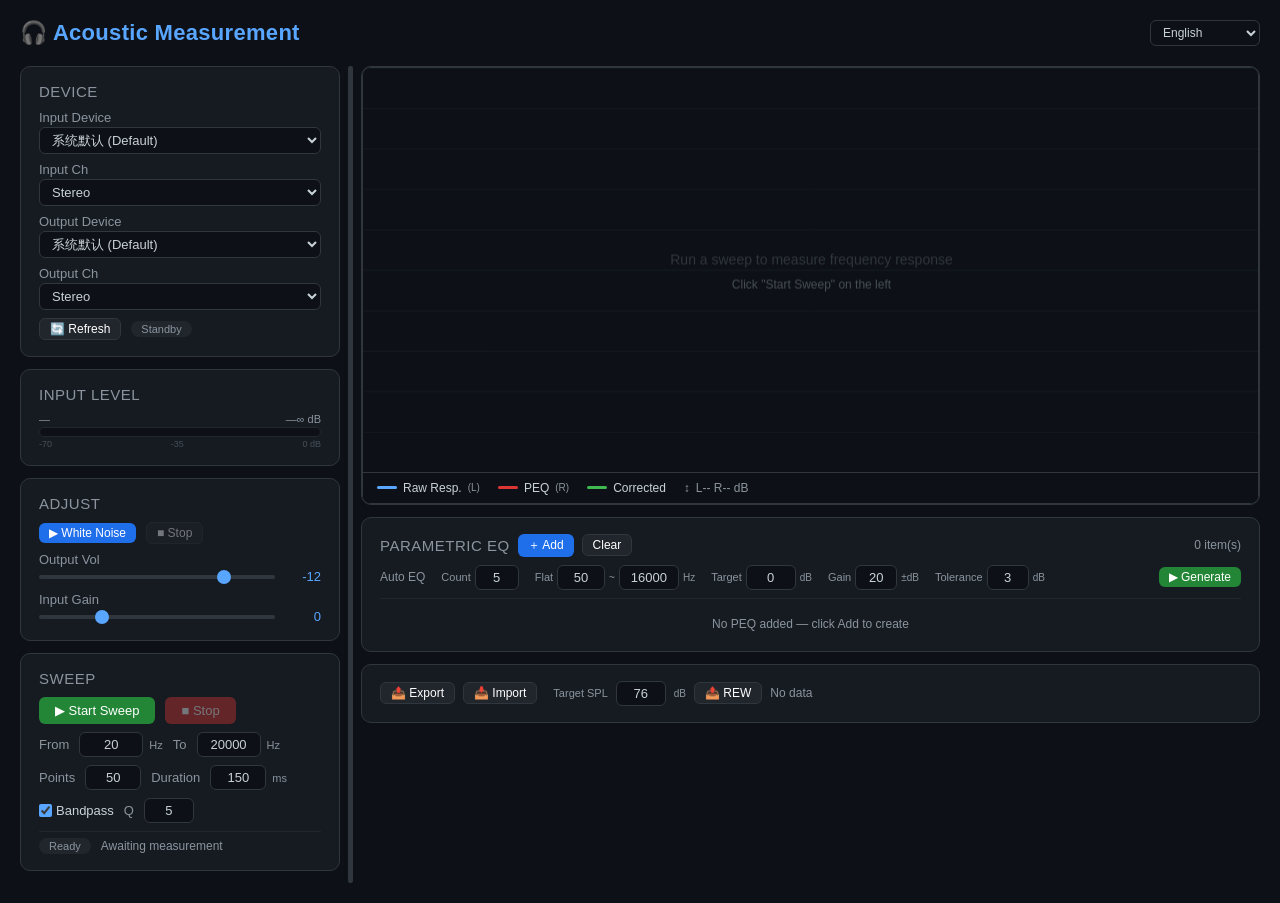
==== commit 68358616: "fixes" ====
--- a/acoustic-measurement.html
+++ b/acoustic-measurement.html
@@ -239,13 +239,13 @@
 .peq-item {
   display: grid;
   grid-template-columns: 1fr 1fr 1fr auto;
-  gap: 6px;
+  gap: 4px;
   align-items: center;
   background: #0d1117;
   border: 1px solid #30363d;
   border-radius: 6px;
   padding: 8px 10px;
-  margin-bottom: 6px;
+  margin-bottom: 14px;
 }
 .peq-item .peq-params {
   display: contents;
@@ -465,21 +465,34 @@
       <button id="clearPeqBtn" class="btn btn-secondary btn-sm">清除</button>
       <span id="peqCount" style="font-size:12px;color:#8b949e;margin-left:auto">0 个</span>
     </div>
-    <div class="panel-row" style="flex-wrap:nowrap;gap:6px;padding:6px 0;border-bottom:1px solid #21262d;margin-bottom:6px">
+    <div class="panel-row" style="flex-wrap:nowrap;gap:16px;padding:8px 0;border-bottom:1px solid #21262d;margin-bottom:6px">
       <span style="font-size:12px;color:#8b949e;white-space:nowrap" data-i18n="autoPeqLabel">自动 PEQ</span>
-      <label style="font-size:11px" data-i18n="autoPeqCount">数量</label>
-      <input type="number" id="autoPeqCount" value="5" min="1" max="20" style="width:44px">
-      <label style="font-size:11px" data-i18n="autoPeqFlat">平直</label>
-      <input type="number" id="autoPeqFreqLow" value="50" min="10" max="20000" style="width:48px">
-      <span style="font-size:10px;color:#8b949e">~</span>
-      <input type="number" id="autoPeqFreqHigh" value="16000" min="20" max="24000" style="width:48px">
-      <span style="font-size:10px;color:#8b949e">Hz</span>
-      <label style="font-size:11px" data-i18n="autoPeqGain">增益</label>
-      <input type="number" id="autoPeqMaxGain" value="20" min="1" max="40" style="width:42px">
-      <span style="font-size:10px;color:#8b949e">±dB</span>
-      <label style="font-size:11px" data-i18n="autoPeqTolerance">容差</label>
-      <input type="number" id="autoPeqTolerance" value="3" min="0" max="20" step="0.5" style="width:42px">
-      <span style="font-size:10px;color:#8b949e">dB</span>
+      <span style="display:inline-flex;align-items:center;gap:4px">
+        <label style="font-size:11px" data-i18n="autoPeqCount">数量</label>
+        <input type="number" id="autoPeqCount" value="5" min="1" max="20" style="width:44px">
+      </span>
+      <span style="display:inline-flex;align-items:center;gap:4px">
+        <label style="font-size:11px" data-i18n="autoPeqFlat">平直响应范围</label>
+        <input type="number" id="autoPeqFreqLow" value="50" min="10" max="20000" style="width:48px">
+        <span style="font-size:10px;color:#8b949e">~</span>
+        <input type="number" id="autoPeqFreqHigh" value="16000" min="20" max="24000" style="width:60px">
+        <span style="font-size:10px;color:#8b949e">Hz</span>
+      </span>
+      <span style="display:inline-flex;align-items:center;gap:4px">
+        <label style="font-size:11px" data-i18n="autoPeqTarget">目标增益</label>
+        <input type="number" id="autoPeqTarget" value="0" min="-40" max="0" step="0.5" style="width:50px">
+        <span style="font-size:10px;color:#8b949e">dB</span>
+      </span>
+      <span style="display:inline-flex;align-items:center;gap:4px">
+        <label style="font-size:11px" data-i18n="autoPeqGain">PEQ 增益</label>
+        <input type="number" id="autoPeqMaxGain" value="20" min="1" max="40" style="width:42px">
+        <span style="font-size:10px;color:#8b949e">±dB</span>
+      </span>
+      <span style="display:inline-flex;align-items:center;gap:4px">
+        <label style="font-size:11px" data-i18n="autoPeqTolerance">容差</label>
+        <input type="number" id="autoPeqTolerance" value="3" min="0.5" max="20" step="0.5" style="width:42px">
+        <span style="font-size:10px;color:#8b949e">dB</span>
+      </span>
       <button id="autoPeqBtn" class="btn btn-primary btn-sm" style="margin-left:auto" data-i18n="autoPeqBtn">▶ 生成</button>
     </div>
     <div id="peqList" class="peq-list"></div>
@@ -495,7 +508,7 @@
       <label style="font-size:11px;margin-left:8px" data-i18n="targetSpl">目标 SPL</label>
       <input type="number" id="targetSplInput" value="76" min="40" max="120" step="0.5" style="width:50px">
       <span style="font-size:10px;color:#8b949e">dB</span>
-      <button id="exportRewBtn" class="btn btn-secondary btn-sm">📤 REW</button>
+      <button id="exportRewBtn" class="btn btn-secondary btn-sm" data-i18n="exportRew">📤 REW</button>
       <span style="font-size:12px;color:#8b949e" id="dataInfo">无测量数据</span>
     </div>
   </div>
@@ -522,11 +535,11 @@
     sweep:'测试', startSweep:'▶ 开始扫频', stopSweep:'■ 停止',
     from:'起始', to:'终止', points:'点数', dur:'时长', ms:'ms',
     filter:'带通滤波',
-    ready:'就绪', waiting:'等待测量', preparing:'准备中…',
+    ready:'就绪', waiting:'等待测量', preparing:'准备中…', processing:'处理中…',
     measuring:'测量中', pointFmt:(c,t,f)=>`点 ${c}/${t}  ${f.toFixed(0)} Hz`,
     done:'完成', doneFmt:(n,lo,hi)=>`${n} 个频率点 · 范围 ${lo}–${hi} Hz`,
     error:'错误', stopped:'已停止', aborted:'测量被中止',
-    failed:'失败', noData:'测量数据不足，请检查输入/输出设备和音量',
+    failed:'失败', noData:'测量数据不足，请检查输入/输出设备和音量', noSweepData:'数据不足，请先执行扫频测量',
     dataInfo:(n,lo,hi,t)=>`数据: ${n} 点 · ${lo}–${hi} Hz · ${t}`,
     importOk:(n)=>`导入: ${n} 点`, importFail:'导入失败',
     noDataExport:'没有测量数据可以导出', invalidFile:'无效的数据文件',
@@ -537,13 +550,15 @@
     peqFreq:'频率', peqGain:'增益',
     autoPeqLabel:'自动 PEQ',
     autoPeqCount:'数量',
-    autoPeqFlat:'平直',
-    autoPeqGain:'增益',
+    autoPeqTarget:'目标增益',
+    autoPeqFlat:'平直响应范围',
+    autoPeqGain:'PEQ 增益',
     autoPeqTolerance:'容差',
     autoPeqBtn:'▶ 生成',
         targetSpl:'目标 SPL',
     noDataLabel:'无测量数据',
     exportBtn:'📤 导出数据', importBtn:'📥 导入数据',
+    exportRew:'📤 REW',
     startAudioFirst:'请先启动音频再切换输出设备',
     outDevFail:'输出设备切换失败',
     defaultDev:'系统默认 (Default)',
@@ -563,11 +578,11 @@
     sweep:'Sweep', startSweep:'▶ Start Sweep', stopSweep:'■ Stop',
     from:'From', to:'To', points:'Points', dur:'Duration', ms:'ms',
     filter:'Bandpass',
-    ready:'Ready', waiting:'Awaiting measurement', preparing:'Preparing…',
+    ready:'Ready', waiting:'Awaiting measurement', preparing:'Preparing…', processing:'Processing…',
     measuring:'Measuring', pointFmt:(c,t,f)=>`Point ${c}/${t}  ${f.toFixed(0)} Hz`,
     done:'Done', doneFmt:(n,lo,hi)=>`${n} points · ${lo}–${hi} Hz`,
     error:'Error', stopped:'Stopped', aborted:'Measurement aborted',
-    failed:'Failed', noData:'Insufficient data — check I/O devices and volume',
+    failed:'Failed', noData:'Insufficient data — check I/O devices and volume', noSweepData:'Insufficient data — run a sweep first',
     dataInfo:(n,lo,hi,t)=>`Data: ${n} pts · ${lo}–${hi} Hz · ${t}`,
     importOk:(n)=>`Imported: ${n} pts`, importFail:'Import failed',
     noDataExport:'No measurement data to export', invalidFile:'Invalid data file',
@@ -578,6 +593,7 @@
     peqFreq:'Freq.', peqGain:'Gain',
     autoPeqLabel:'Auto EQ',
     autoPeqCount:'Count',
+    autoPeqTarget:'Target',
     autoPeqFlat:'Flat',
     autoPeqGain:'Gain',
     autoPeqTolerance:'Tolerance',
@@ -585,6 +601,7 @@
         targetSpl:'Target SPL',
     noDataLabel:'No data',
     exportBtn:'📤 Export', importBtn:'📥 Import',
+    exportRew:'📤 REW',
     startAudioFirst:'Start audio first before switching output device',
     outDevFail:'Output device switch failed',
     defaultDev:'System Default',
@@ -605,11 +622,11 @@
     sweep:'Balayage', startSweep:'▶ Démarrer', stopSweep:'■ Stop',
     from:'Début', to:'Fin', points:'Points', dur:'Durée', ms:'ms',
     filter:'Passe-bande',
-    ready:'Prêt', waiting:'En attente', preparing:'Préparation…',
+    ready:'Prêt', waiting:'En attente', preparing:'Préparation…', processing:'Traitement…',
     measuring:'Mesure', pointFmt:(c,t,f)=>`Point ${c}/${t}  ${f.toFixed(0)} Hz`,
     done:'Terminé', doneFmt:(n,lo,hi)=>`${n} points · ${lo}–${hi} Hz`,
     error:'Erreur', stopped:'Arrêté', aborted:'Mesure interrompue',
-    failed:'Échec', noData:'Données insuffisantes',
+    failed:'Échec', noData:'Données insuffisantes', noSweepData:'Données insuffisantes — lancez un balayage d\'abord',
     dataInfo:(n,lo,hi,t)=>`Données: ${n} pts · ${lo}–${hi} Hz · ${t}`,
     importOk:(n)=>`Importé: ${n} pts`, importFail:'Échec import',
     noDataExport:'Aucune donnée', invalidFile:'Fichier invalide',
@@ -619,6 +636,7 @@
     peqCount:(n)=>`${n}`, peqFreq:'Fréq.', peqGain:'Gain',
     autoPeqLabel:'EQ Auto',
     autoPeqCount:'Nb',
+    autoPeqTarget:'Cible',
     autoPeqFlat:'Plage',
     autoPeqGain:'Gain',
     autoPeqTolerance:'Tolérance',
@@ -626,6 +644,7 @@
         targetSpl:'SPL cible',
     noDataLabel:'Aucune donnée',
     exportBtn:'📤 Exporter', importBtn:'📥 Importer',
+    exportRew:'📤 REW',
     startAudioFirst:'Démarrez l\'audio d\'abord',
     outDevFail:'Échec changement sortie',
     defaultDev:'Défaut Système',
@@ -647,11 +666,11 @@
     sweep:'Barrido', startSweep:'▶ Iniciar', stopSweep:'■ Parar',
     from:'Inicio', to:'Fin', points:'Puntos', dur:'Duración', ms:'ms',
     filter:'Paso-banda',
-    ready:'Listo', waiting:'Esperando', preparing:'Preparando…',
+    ready:'Listo', waiting:'Esperando', preparing:'Preparando…', processing:'Processando…', processing:'Procesando…',
     measuring:'Midiendo', pointFmt:(c,t,f)=>`Punto ${c}/${t}  ${f.toFixed(0)} Hz`,
     done:'Completado', doneFmt:(n,lo,hi)=>`${n} puntos · ${lo}–${hi} Hz`,
     error:'Error', stopped:'Detenido', aborted:'Medición cancelada',
-    failed:'Fallado', noData:'Datos insuficientes',
+    failed:'Fallado', noData:'Datos insuficientes', noSweepData:'Datos insuficientes — ejecute un barrido primero',
     dataInfo:(n,lo,hi,t)=>`Datos: ${n} pts · ${lo}–${hi} Hz · ${t}`,
     importOk:(n)=>`Importado: ${n} pts`, importFail:'Fallo importación',
     noDataExport:'Sin datos', invalidFile:'Archivo inválido',
@@ -661,6 +680,7 @@
     peqCount:(n)=>`${n}`, peqFreq:'Frec.', peqGain:'Gan.',
     autoPeqLabel:'EQ Auto',
     autoPeqCount:'Cant.',
+    autoPeqTarget:'Objetivo',
     autoPeqFlat:'Plano',
     autoPeqGain:'Ganancia',
     autoPeqTolerance:'Tolerancia',
@@ -668,6 +688,8 @@
         targetSpl:'SPL objetivo',
     noDataLabel:'Sin datos',
     exportBtn:'📤 Exportar', importBtn:'📥 Importar',
+    exportRew:'📤 REW',
+    exportRew:'📤 REW',
     startAudioFirst:'Inicie audio primero',
     outDevFail:'Fallo cambio salida',
     defaultDev:'Defecto Sistema',
@@ -689,11 +711,11 @@
     sweep:'Свип', startSweep:'▶ Старт', stopSweep:'■ Стоп',
     from:'От', to:'До', points:'Точки', dur:'Длит.', ms:'мс',
     filter:'Полосовой',
-    ready:'Готов', waiting:'Ожидание', preparing:'Подготовка…',
+    ready:'Готов', waiting:'Ожидание', preparing:'Подготовка…', processing:'Обработка…',
     measuring:'Измерение', pointFmt:(c,t,f)=>`Точка ${c}/${t}  ${f.toFixed(0)} Гц`,
     done:'Готово', doneFmt:(n,lo,hi)=>`${n} точек · ${lo}–${hi} Гц`,
     error:'Ошибка', stopped:'Остановлено', aborted:'Измерение прервано',
-    failed:'Сбой', noData:'Недостаточно данных',
+    failed:'Сбой', noData:'Недостаточно данных', noSweepData:'Недостаточно данных — сначала выполните измерение',
     dataInfo:(n,lo,hi,t)=>`Данные: ${n} т. · ${lo}–${hi} Гц · ${t}`,
     importOk:(n)=>`Импорт: ${n} т.`, importFail:'Ошибка импорта',
     noDataExport:'Нет данных', invalidFile:'Неверный файл',
@@ -703,6 +725,7 @@
     peqCount:(n)=>`${n}`, peqFreq:'Частота', peqGain:'Усил.',
     autoPeqLabel:'Авто ЭК',
     autoPeqCount:'Кол-во',
+    autoPeqTarget:'Цель',
     autoPeqFlat:'Диапазон',
     autoPeqGain:'Усиление',
     autoPeqTolerance:'Допуск',
@@ -710,6 +733,7 @@
         targetSpl:'Целевой SPL',
     noDataLabel:'Нет данных',
     exportBtn:'📤 Экспорт', importBtn:'📥 Импорт',
+    exportRew:'📤 REW',
     startAudioFirst:'Сначала запустите аудио',
     outDevFail:'Ошибка переключения',
     defaultDev:'Системный',
@@ -731,11 +755,11 @@
     sweep:'Sweep', startSweep:'▶ Start', stopSweep:'■ Stop',
     from:'Von', to:'Bis', points:'Punkte', dur:'Dauer', ms:'ms',
     filter:'Bandpass',
-    ready:'Bereit', waiting:'Warten', preparing:'Vorbereiten…',
+    ready:'Bereit', waiting:'Warten', preparing:'Vorbereiten…', processing:'Verarbeitung…',
     measuring:'Messen', pointFmt:(c,t,f)=>`Punkt ${c}/${t}  ${f.toFixed(0)} Hz`,
     done:'Fertig', doneFmt:(n,lo,hi)=>`${n} Punkte · ${lo}–${hi} Hz`,
     error:'Fehler', stopped:'Gestoppt', aborted:'Abbruch',
-    failed:'Fehlgeschlagen', noData:'Unzureichende Daten',
+    failed:'Fehlgeschlagen', noData:'Unzureichende Daten', noSweepData:'Keine Daten — führen Sie zuerst einen Sweep durch',
     dataInfo:(n,lo,hi,t)=>`Daten: ${n} Pkt. · ${lo}–${hi} Hz · ${t}`,
     importOk:(n)=>`Importiert: ${n} Pkt.`, importFail:'Importfehler',
     noDataExport:'Keine Daten', invalidFile:'Ungültige Datei',
@@ -745,6 +769,7 @@
     peqCount:(n)=>`${n}`, peqFreq:'Freq.', peqGain:'Gain',
     autoPeqLabel:'Auto EQ',
     autoPeqCount:'Anzahl',
+    autoPeqTarget:'Ziel',
     autoPeqFlat:'Bereich',
     autoPeqGain:'Verstärk.',
     autoPeqTolerance:'Toleranz',
@@ -752,6 +777,7 @@
         targetSpl:'Ziel-SPL',
     noDataLabel:'Keine Daten',
     exportBtn:'📤 Exportieren', importBtn:'📥 Importieren',
+    exportRew:'📤 REW',
     startAudioFirst:'Starten Sie zuerst Audio',
     outDevFail:'Ausgangswechsel fehlgeschlagen',
     defaultDev:'Standard',
@@ -773,11 +799,11 @@
     sweep:'スイープ', startSweep:'▶ 開始', stopSweep:'■ 停止',
     from:'開始', to:'終了', points:'点数', dur:'時間', ms:'ms',
     filter:'帯域通過',
-    ready:'準備完了', waiting:'待機中', preparing:'準備中…',
+    ready:'準備完了', waiting:'待機中', preparing:'準備中…', processing:'処理中…',
     measuring:'測定中', pointFmt:(c,t,f)=>`点 ${c}/${t}  ${f.toFixed(0)} Hz`,
     done:'完了', doneFmt:(n,lo,hi)=>`${n} 点 · ${lo}–${hi} Hz`,
     error:'エラー', stopped:'停止', aborted:'測定中断',
-    failed:'失敗', noData:'データ不足',
+    failed:'失敗', noData:'データ不足', noSweepData:'データ不足 — スイープ測定を先に実行してください',
     dataInfo:(n,lo,hi,t)=>`データ: ${n} 点 · ${lo}–${hi} Hz · ${t}`,
     importOk:(n)=>`インポート: ${n} 点`, importFail:'インポート失敗',
     noDataExport:'データなし', invalidFile:'無効なファイル',
@@ -787,6 +813,7 @@
     peqCount:(n)=>`${n}`, peqFreq:'周波数', peqGain:'ゲイン',
     autoPeqLabel:'自動EQ',
     autoPeqCount:'数',
+    autoPeqTarget:'目標',
     autoPeqFlat:'フラット',
     autoPeqGain:'ゲイン',
     autoPeqTolerance:'許容差',
@@ -794,6 +821,7 @@
         targetSpl:'目標 SPL',
     noDataLabel:'データなし',
     exportBtn:'📤 エクスポート', importBtn:'📥 インポート',
+    exportRew:'📤 REW',
     startAudioFirst:'先にオーディオを起動してください',
     outDevFail:'出力デバイス切替失敗',
     defaultDev:'システムデフォルト',
@@ -815,11 +843,11 @@
     sweep:'스위프', startSweep:'▶ 시작', stopSweep:'■ 정지',
     from:'시작', to:'종료', points:'포인트', dur:'시간', ms:'ms',
     filter:'대역 통과',
-    ready:'준비', waiting:'대기 중', preparing:'준비 중…',
+    ready:'준비', waiting:'대기 중', preparing:'준비 중…', processing:'처리 중…',
     measuring:'측정 중', pointFmt:(c,t,f)=>`포인트 ${c}/${t}  ${f.toFixed(0)} Hz`,
     done:'완료', doneFmt:(n,lo,hi)=>`${n} 포인트 · ${lo}–${hi} Hz`,
     error:'오류', stopped:'중지', aborted:'측정 중단',
-    failed:'실패', noData:'데이터 부족',
+    failed:'실패', noData:'데이터 부족', noSweepData:'데이터 부족 — 스윕 측정을 먼저 실행하세요',
     dataInfo:(n,lo,hi,t)=>`데이터: ${n} 포인트 · ${lo}–${hi} Hz · ${t}`,
     importOk:(n)=>`가져오기: ${n} 포인트`, importFail:'가져오기 실패',
     noDataExport:'내보낼 데이터 없음', invalidFile:'잘못된 파일',
@@ -829,6 +857,7 @@
     peqCount:(n)=>`${n}`, peqFreq:'주파수', peqGain:'게인',
     autoPeqLabel:'자동 EQ',
     autoPeqCount:'개수',
+    autoPeqTarget:'목표',
     autoPeqFlat:'평탄',
     autoPeqGain:'게인',
     autoPeqTolerance:'공차',
@@ -836,6 +865,7 @@
         targetSpl:'목표 SPL',
     noDataLabel:'데이터 없음',
     exportBtn:'📤 내보내기', importBtn:'📥 가져오기',
+    exportRew:'📤 REW',
     startAudioFirst:'오디오를 먼저 시작하세요',
     outDevFail:'출력 장치 전환 실패',
     defaultDev:'시스템 기본값',
@@ -861,7 +891,7 @@
     measuring:'Medindo', pointFmt:(c,t,f)=>`Ponto ${c}/${t}  ${f.toFixed(0)} Hz`,
     done:'Concluído', doneFmt:(n,lo,hi)=>`${n} pontos · ${lo}–${hi} Hz`,
     error:'Erro', stopped:'Parado', aborted:'Medição cancelada',
-    failed:'Falhou', noData:'Dados insuficientes',
+    failed:'Falhou', noData:'Dados insuficientes', noSweepData:'Dados insuficientes — execute uma varredura primeiro',
     dataInfo:(n,lo,hi,t)=>`Dados: ${n} pts · ${lo}–${hi} Hz · ${t}`,
     importOk:(n)=>`Importado: ${n} pts`, importFail:'Falha na importação',
     noDataExport:'Sem dados', invalidFile:'Arquivo inválido',
@@ -871,6 +901,7 @@
     peqCount:(n)=>`${n}`, peqFreq:'Freq.', peqGain:'Ganho',
     autoPeqLabel:'EQ Auto',
     autoPeqCount:'Quant.',
+    autoPeqTarget:'Alvo',
     autoPeqFlat:'Plano',
     autoPeqGain:'Ganho',
     autoPeqTolerance:'Tolerância',
@@ -1006,10 +1037,16 @@
   safe(() => {
     const el = _('[data-i18n="autoPeqBtn"]'); if (el) el.textContent = t.autoPeqBtn;
   });
+  safe(() => {
+    const el = _('[data-i18n="autoPeqTarget"]'); if (el) el.textContent = t.autoPeqTarget;
+  });
 
   // 导入导出
   safe(() => { $exportBtn.textContent = t.exportBtn; });
   safe(() => { $importBtn.textContent = t.importBtn; });
+  safe(() => {
+    const el = _('[data-i18n="exportRew"]'); if (el) el.textContent = t.exportRew;
+  });
   safe(() => {
     const el = _('[data-i18n="targetSpl"]'); if (el) el.textContent = t.targetSpl;
   });
@@ -1518,6 +1555,19 @@
   }
 }
 
+function updateAutoPeqTarget() {
+  if (!freqData || freqData.length < 5) return;
+  const fLow = parseFloat(document.getElementById('autoPeqFreqLow').value) || 50;
+  const fHigh = parseFloat(document.getElementById('autoPeqFreqHigh').value) || 16000;
+  const vals = [];
+  for (const d of freqData) {
+    if (d.freq >= fLow && d.freq <= fHigh) vals.push(d.dB_norm ?? d.dB);
+  }
+  vals.sort((a, b) => a - b);
+  const target = vals.length > 0 ? vals[Math.floor(vals.length / 2)] : 0;
+  document.getElementById('autoPeqTarget').value = Math.round(target * 10) / 10;
+}
+
 // ========================================================================
 //  自动 PEQ — 根据频响数据生成最优 PEQ 参数
 // ========================================================================
@@ -1764,7 +1814,7 @@
 
       // 粗网格：Q ∈ [0.3, 12]，增益在初始值 ± 范围
       const gSpan = Math.max(6, Math.abs(g0) * 0.6);
-      const qC = [0.3, 0.5, 0.8, 1.0, 1.5, 2.0, 2.5, 3.0, 4.0, 5.0, 6.0, 8.0, 10.0, 12.0];
+      const qC = [0.5, 0.8, 1.0, 1.5, 2.0, 2.5, 3.0, 4.0, 5.0, 6.0, 8.0, 10.0, 12.0];
       for (const q of qC) {
         for (let gi = -6; gi <= 6; gi++) {
           const g = g0 + gi * gSpan / 6;
@@ -1780,7 +1830,7 @@
         const g = bestG + gi * 0.2;
         if (Math.abs(g) > maxGain) continue;
         for (let qi = -8; qi <= 8; qi++) {
-          const q = Math.max(0.1, Math.min(12, refQ + qi * 0.15));
+          const q = Math.max(0.5, Math.min(12, refQ + qi * 0.15));
           const e = _localErr(k, g, q);
           if (e < bestE) { bestE = e; bestG = g; bestQ = q; }
         }
@@ -2464,7 +2514,7 @@
 
     $startSweep.disabled = true;
     $stopSweep.disabled = false;
-    setStatus('active', '测量中', tr('preparing'));
+    setStatus('active', tr('measuring'), tr('preparing'));
 
     audio.runSweepMeasure(
       lo, hi, numPts, dur,
@@ -2492,6 +2542,7 @@
         freqData = results;
         chart.setFreqData(results);
         chart.setPEQManager(peqMgr);
+        updateAutoPeqTarget();
         setStatus('done', tr('done'), trf('doneFmt', results.length, lo, hi));
         $dataInfo.textContent = trf('dataInfo', results.length, lo, hi, new Date().toLocaleTimeString());
         document.getElementById('yRangeLabel').textContent = '';
@@ -2566,7 +2617,7 @@
   // 自动 PEQ
   document.getElementById('autoPeqBtn').addEventListener('click', () => {
     if (!freqData || freqData.length < 5) {
-      setStatus('error', tr('error'), '数据不足，请先执行扫频测量');
+      setStatus('error', tr('error'), tr('noSweepData'));
       return;
     }
     const count = parseInt(document.getElementById('autoPeqCount').value) || 5;
@@ -2586,10 +2637,11 @@
     $addPeqBtn.disabled = true;
     $clearPeqBtn.disabled = true;
     document.querySelectorAll('#peqList input').forEach(el => el.disabled = true);
-    setStatus('active', '计算中', '自动 PEQ 计算中…');
+    setStatus('active', tr('processing'), tr('processing'));
     
     // 执行计算
-    const peqs = generateAutoPEQ(freqData, count, null, fLow, fHigh, maxGain, tolerance);
+    const targetDB = parseFloat(document.getElementById('autoPeqTarget').value);
+    const peqs = generateAutoPEQ(freqData, count, targetDB, fLow, fHigh, maxGain, tolerance);
     
     // 恢复控件
     autoBtn.disabled = false;
@@ -2770,6 +2822,7 @@
       }));
       chart.setFreqData(freqData);
       chart.setPEQManager(peqMgr);
+      updateAutoPeqTarget();
 
       // 自动设置频率区间：数据覆盖 50-16000 则用默认，否则用数据范围
       const freqs = obj.measurement.map(d => d.freq);
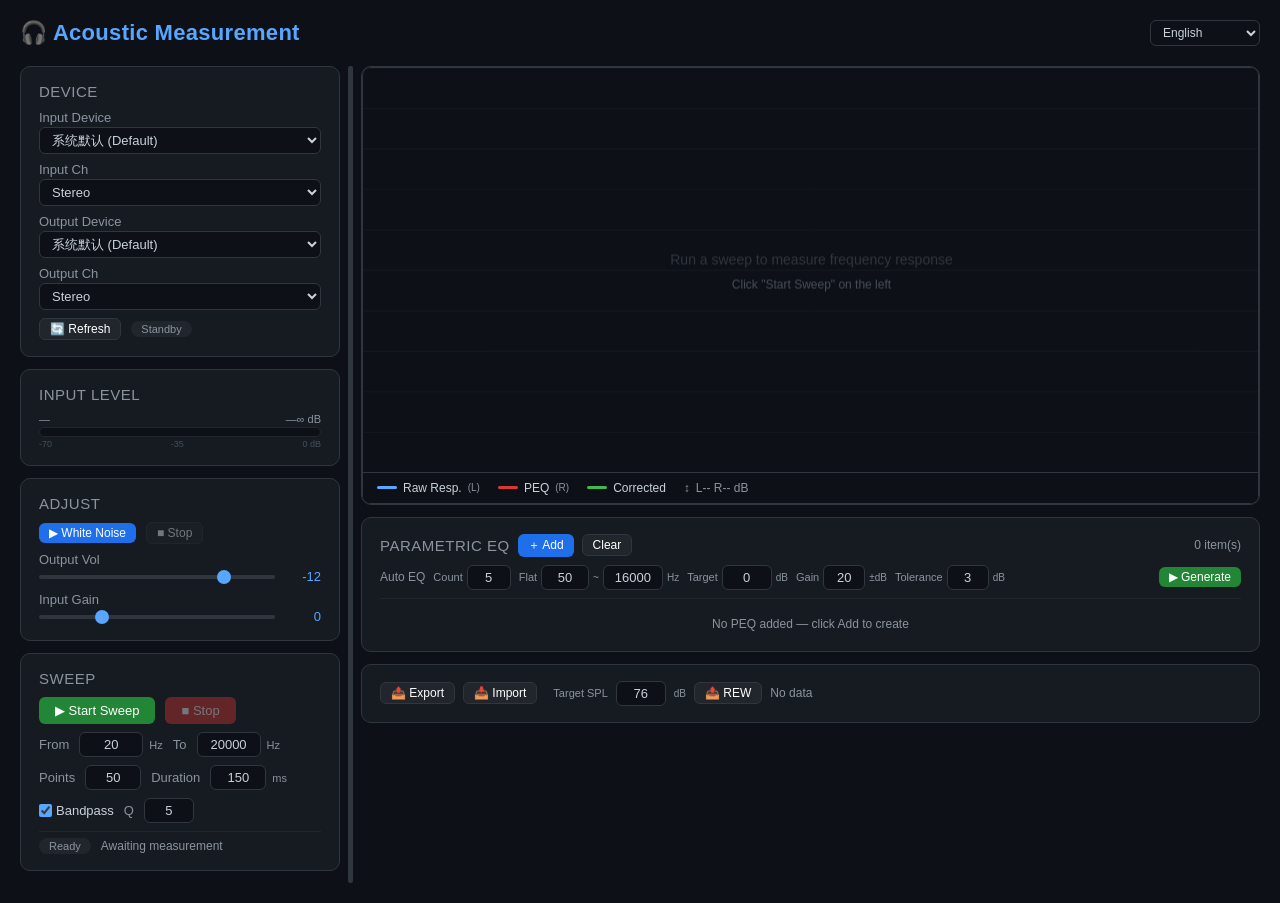
==== commit bcb35f35: "fixes" ====
--- a/acoustic-measurement.html
+++ b/acoustic-measurement.html
@@ -68,8 +68,11 @@
 }
 @media (max-width: 900px) {
   .app-grid { flex-direction: column; }
-  .left-col { width: auto !important; }
+  .left-col { width: 100% !important; }
+  .right-col { width: 100%; }
+  .canvas-wrap canvas { width: 100% !important; height: auto !important; }
   .resizer { display: none; }
+  body { padding: 16px 10px; }
 }
 .panel {
   background: #161b22;
@@ -304,6 +307,26 @@
 .grow { flex: 1; }
 .mt-6 { margin-top: 6px; }
 .mb-6 { margin-bottom: 6px; }
+
+/* ===== Confirm Dialog ===== */
+.confirm-overlay {
+  position: fixed; top:0; left:0; right:0; bottom:0;
+  background: rgba(0,0,0,0.6);
+  display:flex; align-items:center; justify-content:center;
+  z-index:9999;
+}
+.confirm-box {
+  background:#161b22; border:1px solid #30363d; border-radius:12px;
+  padding:28px 32px; min-width:340px; max-width:460px;
+  box-shadow:0 16px 48px rgba(0,0,0,0.5);
+}
+.confirm-box p {
+  color:#c9d1d9; font-size:14px; line-height:1.6; margin:0 0 24px;
+}
+.confirm-actions {
+  display:flex; gap:10px; justify-content:flex-end;
+}
+.confirm-actions .btn { min-width:90px; }
 </style>
 </head>
 <body>
@@ -465,7 +488,7 @@
       <button id="clearPeqBtn" class="btn btn-secondary btn-sm">清除</button>
       <span id="peqCount" style="font-size:12px;color:#8b949e;margin-left:auto">0 个</span>
     </div>
-    <div class="panel-row" style="flex-wrap:nowrap;gap:16px;padding:8px 0;border-bottom:1px solid #21262d;margin-bottom:6px">
+    <div class="panel-row" style="flex-wrap:wrap;gap:8px;padding:8px 0;border-bottom:1px solid #21262d;margin-bottom:6px">
       <span style="font-size:12px;color:#8b949e;white-space:nowrap" data-i18n="autoPeqLabel">自动 PEQ</span>
       <span style="display:inline-flex;align-items:center;gap:4px">
         <label style="font-size:11px" data-i18n="autoPeqCount">数量</label>
@@ -556,6 +579,9 @@
     autoPeqTolerance:'容差',
     autoPeqBtn:'▶ 生成',
         targetSpl:'目标 SPL',
+    confirmClearPeq:'自动计算 PEQ 将清除当前所有 PEQ 配置，是否继续？',
+    confirmOk:'确定继续',
+    confirmCancel:'取消',
     noDataLabel:'无测量数据',
     exportBtn:'📤 导出数据', importBtn:'📥 导入数据',
     exportRew:'📤 REW',
@@ -599,6 +625,9 @@
     autoPeqTolerance:'Tolerance',
     autoPeqBtn:'▶ Generate',
         targetSpl:'Target SPL',
+    confirmClearPeq:'Auto-calculate PEQ will clear all current PEQ settings. Continue?',
+    confirmOk:'Continue',
+    confirmCancel:'Cancel',
     noDataLabel:'No data',
     exportBtn:'📤 Export', importBtn:'📥 Import',
     exportRew:'📤 REW',
@@ -642,6 +671,9 @@
     autoPeqTolerance:'Tolérance',
     autoPeqBtn:'▶ Générer',
         targetSpl:'SPL cible',
+    confirmClearPeq:'Le calcul automatique du PEQ effacera tous les réglages PEQ actuels. Continuer\u00a0?',
+    confirmOk:'Continuer',
+    confirmCancel:'Annuler',
     noDataLabel:'Aucune donnée',
     exportBtn:'📤 Exporter', importBtn:'📥 Importer',
     exportRew:'📤 REW',
@@ -686,6 +718,9 @@
     autoPeqTolerance:'Tolerancia',
     autoPeqBtn:'▶ Generar',
         targetSpl:'SPL objetivo',
+    confirmClearPeq:'El cálculo automático de PEQ borrará todos los ajustes actuales. ¿Continuar?',
+    confirmOk:'Continuar',
+    confirmCancel:'Cancelar',
     noDataLabel:'Sin datos',
     exportBtn:'📤 Exportar', importBtn:'📥 Importar',
     exportRew:'📤 REW',
@@ -731,6 +766,9 @@
     autoPeqTolerance:'Допуск',
     autoPeqBtn:'▶ Создать',
         targetSpl:'Целевой SPL',
+    confirmClearPeq:'Автоматический расчет PEQ удалит все текущие настройки PEQ. Продолжить?',
+    confirmOk:'Продолжить',
+    confirmCancel:'Отмена',
     noDataLabel:'Нет данных',
     exportBtn:'📤 Экспорт', importBtn:'📥 Импорт',
     exportRew:'📤 REW',
@@ -775,6 +813,9 @@
     autoPeqTolerance:'Toleranz',
     autoPeqBtn:'▶ Erzeugen',
         targetSpl:'Ziel-SPL',
+    confirmClearPeq:'Die automatische PEQ-Berechnung löscht alle aktuellen PEQ-Einstellungen. Fortfahren?',
+    confirmOk:'Fortfahren',
+    confirmCancel:'Abbrechen',
     noDataLabel:'Keine Daten',
     exportBtn:'📤 Exportieren', importBtn:'📥 Importieren',
     exportRew:'📤 REW',
@@ -819,6 +860,9 @@
     autoPeqTolerance:'許容差',
     autoPeqBtn:'▶ 生成',
         targetSpl:'目標 SPL',
+    confirmClearPeq:'自動PEQ計算を実行すると、現在のPEQ設定がすべて消去されます。続行しますか？',
+    confirmOk:'続行',
+    confirmCancel:'キャンセル',
     noDataLabel:'データなし',
     exportBtn:'📤 エクスポート', importBtn:'📥 インポート',
     exportRew:'📤 REW',
@@ -863,6 +907,9 @@
     autoPeqTolerance:'공차',
     autoPeqBtn:'▶ 생성',
         targetSpl:'목표 SPL',
+    confirmClearPeq:'자동 PEQ 계산을 실행하면 현재 PEQ 설정이 모두 지워집니다. 계속하시겠습니까?',
+    confirmOk:'계속',
+    confirmCancel:'취소',
     noDataLabel:'데이터 없음',
     exportBtn:'📤 내보내기', importBtn:'📥 가져오기',
     exportRew:'📤 REW',
@@ -907,6 +954,9 @@
     autoPeqTolerance:'Tolerância',
     autoPeqBtn:'▶ Gerar',
         targetSpl:'SPL alvo',
+    confirmClearPeq:'O cálculo automático de PEQ limpará todas as configurações atuais de PEQ. Continuar?',
+    confirmOk:'Continuar',
+    confirmCancel:'Cancelar',
     noDataLabel:'Sem dados',
     exportBtn:'📤 Exportar', importBtn:'📥 Importar',
     startAudioFirst:'Inicie o áudio primeiro',
@@ -1170,6 +1220,7 @@
     this._isRecording = false;
   }
 
+  /** 设置输出音量（dB），先取消已调度值再设定，兼容 Safari */
   setOutVolume(dB) {
     if (!this.masterGain) return;
     const gain = Math.pow(10, dB / 20);
@@ -1177,6 +1228,7 @@
     this.masterGain.gain.setValueAtTime(gain, this.ctx.currentTime);
   }
 
+  /** 设置输入增益（dB），先取消已调度值再设定 */
   setInGain(dB) {
     if (!this.micGain) return;
     const gain = Math.pow(10, dB / 20);
@@ -1417,7 +1469,10 @@
     return Math.sqrt(sumSq / copied);
   }
 
-  /** 正交解调测量相位（度） */
+  /** 用正交解调测量信号在指定频率的相位（度）
+   *  原理：将输入信号分别乘以 cos(2πft) 和 sin(2πft)，低通滤波后 atan2(Q,I)
+   *  freq=信号频率, sampleRate=采样率, buffer=输入数据块数组, startSample=起始采样点
+   *  totalLen=总采样数, settleCount=稳定期（跳过）, measureCount=测量窗长 */
   _measurePhase(freq, sampleRate, buffer, startSample, totalLen, settleCount, measureCount) {
     const bufBeforeStart = startSample;
     const samplesAfterStart = totalLen - bufBeforeStart;
@@ -1503,16 +1558,18 @@
     this._notify();
   }
 
+  /** 清除所有 PEQ */
   clear() {
     this.list = [];
     this._notify();
   }
 
+  /** 触发变更回调（通知图表重绘等） */
   _notify() {
     if (this._onChange) this._onChange(this.list);
   }
 
-  /** 计算在给定频率下的总增益 (dB)，使用 peaking filter 公式 */
+  /** 计算在给定频率下的总增益 (dB)，叠加所有 PEQ band 的 peaking filter 响应 */
   getGainAt(freq, sampleRate = 48000) {
     let totalDB = 0;
     for (const peq of this.list) {
@@ -1570,13 +1627,15 @@
 
 // ========================================================================
 //  自动 PEQ — 根据频响数据生成最优 PEQ 参数
+//  流程：归一化 → 计算残差 → 平滑 → 极值检测 → 排序筛选 → 局部优化(gain/Q) → 全局微调
 // ========================================================================
 function generateAutoPEQ(freqData, count, targetDB, freqLow, freqHigh, maxGain, tolerance) {
   if (!freqData || freqData.length < 5) return [];
 
   maxGain = maxGain > 0 ? maxGain : 20;
   tolerance = tolerance != null ? tolerance : 3;
-  // count 较多时自动降低极值检测阈值，让更多小峰谷入选
+  // count 较多时自动降低极值检测阈值（peakTol），让更多小峰谷入选
+  // count=5~10 时 peakTol=tolerance（默认3dB），count=20 时降至 tolerance×0.6≈1.8dB
   const peakTol = count <= 10 ? tolerance : Math.max(0.5, tolerance * (1 - 0.4 * (count - 10) / 10));
 
   const freqs = freqData.map(d => d.freq);
@@ -1621,7 +1680,8 @@
     }
   }
 
-  // peaking filter 在指定频率的增益
+  // peaking filter（峰式滤波器）在指定频率的增益（dB），基于 RBJ 双二阶公式
+  // f0=中心频率, gainDB=增益, Q=品质因数, freq=目标频率, sampleRate=采样率
   function peakingGain(f0, gainDB, Q, freq) {
     const A = Math.pow(10, gainDB / 40);
     const w0 = 2 * Math.PI * f0 / 48000;
@@ -1637,79 +1697,7 @@
     return 10 * Math.log10(Math.max((nr*nr+ni*ni)/(dr*dr+di*di), 1e-12));
   }
 
-  // 计算 count 个 PEQ 的叠加曲线在采样点的总增益
-  function computeTotalGain(peqFreqs, gains, Qs, sampleFreqs) {
-    return sampleFreqs.map((f, i) => {
-      let total = 0;
-      for (let j = 0; j < peqFreqs.length; j++) {
-        total += peakingGain(peqFreqs[j], gains[j], Qs[j], f);
-      }
-      return total;
-    });
-  }
-
-  // 计算 RMS 误差
-  function computeError(target, actual) {
-    let sumSq = 0;
-    for (let i = 0; i < target.length; i++) {
-      const d = target[i] - actual[i];
-      sumSq += d * d;
-    }
-    return Math.sqrt(sumSq / target.length);
-  }
-
-  // 正则化最小二乘求解器（固定 Q）
-  function solveGains(peqFreqs, Qs, sampleFreqs, target, lambda) {
-    const n = peqFreqs.length;
-    const A = [];
-    for (let i = 0; i < n; i++) {
-      A[i] = [];
-      for (let j = 0; j < n; j++) {
-        A[i][j] = peakingGain(peqFreqs[j], 1, Qs[j], sampleFreqs[i]);
-      }
-    }
-    // AtA = A^T * A + λ²I
-    const AtA = [];
-    const Atb = [];
-    for (let i = 0; i < n; i++) {
-      AtA[i] = [];
-      for (let j = 0; j < n; j++) {
-        let sum = 0;
-        for (let k = 0; k < n; k++) sum += A[k][i] * A[k][j];
-        AtA[i][j] = sum;
-      }
-      AtA[i][i] += lambda * lambda;
-      let sum = 0;
-      for (let k = 0; k < n; k++) sum += A[k][i] * target[k];
-      Atb.push(sum);
-    }
-    // 高斯消元
-    const m = n;
-    const M = AtA.map((row, i) => [...row, Atb[i]]);
-    for (let col = 0; col < m - 1; col++) {
-      let maxRow = col;
-      for (let row = col + 1; row < m; row++) {
-        if (Math.abs(M[row][col]) > Math.abs(M[maxRow][col])) maxRow = row;
-      }
-      [M[col], M[maxRow]] = [M[col], M[maxRow]];
-      if (Math.abs(M[col][col]) < 1e-12) continue;
-      for (let row = col + 1; row < m; row++) {
-        const factor = M[row][col] / M[col][col];
-        for (let j = col; j <= m; j++) M[row][j] -= factor * M[col][j];
-      }
-    }
-    const x = new Array(m).fill(0);
-    for (let i = m - 1; i >= 0; i--) {
-      if (Math.abs(M[i][i]) < 1e-12) continue;
-      x[i] = M[i][m];
-      for (let j = i + 1; j < m; j++) x[i] -= M[i][j] * x[j];
-      x[i] /= M[i][i];
-    }
-    return x;
-  }
-
-  // ======== 极值点排序 + AutoEq Q 公式 ========
-  // 一次性找出所有显著极值点
+  // ======== 极值点检测：在平滑残差上找波峰波谷，再定位到原始残差的真正极值 ========
   const allPeaks = [];
   for (let i = 4; i < residual.length - 4; i++) {
     const isPeak = residual[i] > residual[i-1] && residual[i] > residual[i+1] && residual[i] >= residual[i-2] && residual[i] >= residual[i+2];
@@ -1891,6 +1879,11 @@
     this._dpr = window.devicePixelRatio || 1;
     this.resize();
     window.addEventListener('resize', () => this.resize());
+    // 监听单/双栏布局断点，确保切换时 canvas 正确缩放
+    const mq = window.matchMedia('(max-width: 900px)');
+    mq.addEventListener('change', () => {
+      requestAnimationFrame(() => this.resize());
+    });
   }
 
   resize() {
@@ -2055,9 +2048,9 @@
       }
     }
 
-    // === Draw phase curve (深灰，右轴 -180~180) ===
+    // === Draw phase curve (深灰，右轴 -360~360) ===
     if (rawPhase) {
-      const pMin = -180, pMax = 180;
+      const pMin = -360, pMax = 360;
       const yScaleP = (deg) => margin.top + plotH - ((deg - pMin) / (pMax - pMin)) * plotH;
       ctx.beginPath();
       let started = false;
@@ -2186,7 +2179,7 @@
     ctx.fillStyle = '#6e7681';
     ctx.font = '9px -apple-system, sans-serif';
     const numYP = 6;
-    const pMin = -180, pMax = 180;
+    const pMin = -360, pMax = 360;
     for (let i = 0; i <= numYP; i++) {
       const deg = pMin + (pMax - pMin) * i / numYP;
       const y = margin.top + plotH - (i / numYP) * plotH;
@@ -2266,6 +2259,7 @@
 
 // ---- 输入电平表 (requestAnimationFrame 驱动) ----
 let _meterRaf = null;
+let _noiseLevelTimer = null;
 function updateLevelMeter() {
   _meterRaf = requestAnimationFrame(updateLevelMeter);
   const analyser = audio.micAnalyser;
@@ -2305,6 +2299,32 @@
   $meterFill.style.width = '0%';
   $levelDB.textContent = '—∞ dB';
   $levelLabel.textContent = '—';
+}
+
+/** 白噪声播放时每秒读取输入电平，更新目标增益 */
+function startNoiseLevelMonitor() {
+  stopNoiseLevelMonitor();
+  const $target = document.getElementById('autoPeqTarget');
+  _noiseLevelTimer = setInterval(() => {
+    const analyser = audio.micAnalyser;
+    if (!analyser) return;
+    const buf = new Float32Array(analyser.fftSize);
+    analyser.getFloatTimeDomainData(buf);
+    let sumSq = 0;
+    for (let i = 0; i < buf.length; i++) sumSq += buf[i] * buf[i];
+    const rms = Math.sqrt(sumSq / buf.length);
+    // dBFS (RMS), 参考 1.0 = 0 dB
+    const dB = rms > 1e-9 ? 20 * Math.log10(rms) : -100;
+    // 钳位到 -60 ~ 0 范围，保留一位小数
+    const clamped = Math.max(-60, Math.min(0, dB));
+    $target.value = Math.round(clamped * 10) / 10;
+  }, 1000);
+}
+function stopNoiseLevelMonitor() {
+  if (_noiseLevelTimer) {
+    clearInterval(_noiseLevelTimer);
+    _noiseLevelTimer = null;
+  }
 }
 
 // ---- 可拖动分隔条 ----
@@ -2448,6 +2468,41 @@
   }
 }
 
+/** 弹出确认对话框，返回 Promise<boolean> */
+function showConfirmDialog(message) {
+  return new Promise((resolve) => {
+    const overlay = document.createElement('div');
+    overlay.className = 'confirm-overlay';
+    overlay.innerHTML = `
+      <div class="confirm-box">
+        <p>${message}</p>
+        <div class="confirm-actions">
+          <button class="btn btn-secondary btn-sm confirm-cancel-btn">${tr('confirmCancel')}</button>
+          <button class="btn btn-primary btn-sm confirm-ok-btn">${tr('confirmOk')}</button>
+        </div>
+      </div>
+    `;
+    document.body.appendChild(overlay);
+
+    const okBtn = overlay.querySelector('.confirm-ok-btn');
+    const cancelBtn = overlay.querySelector('.confirm-cancel-btn');
+
+    const close = (result) => {
+      overlay.remove();
+      resolve(result);
+    };
+
+    okBtn.addEventListener('click', () => close(true));
+    cancelBtn.addEventListener('click', () => close(false));
+    overlay.addEventListener('click', (e) => {
+      if (e.target === overlay) close(false);
+    });
+    // ESC 键关闭
+    const onKey = (e) => { if (e.key === 'Escape') { close(false); document.removeEventListener('keydown', onKey); } };
+    document.addEventListener('keydown', onKey);
+  });
+}
+
 // ---- Event Listeners ----
 function setupEventListeners() {
   // Volume & Gain
@@ -2471,6 +2526,7 @@
     if (audio.ctx.state === 'suspended') await audio.ctx.resume();
     audio.startNoise(parseFloat($outVolume.value));
     startLevelMeter();
+    startNoiseLevelMonitor();
     lockDevices(true);
     $playNoise.disabled = true;
     $stopNoise.disabled = false;
@@ -2479,6 +2535,7 @@
   $stopNoise.addEventListener('click', () => {
     audio.stopNoise();
     stopLevelMeter();
+    stopNoiseLevelMonitor();
     lockDevices(false);
     $playNoise.disabled = false;
     $stopNoise.disabled = true;
@@ -2495,6 +2552,7 @@
     // 停止白噪声（如有）
     audio.stopNoise();
     stopLevelMeter();
+    stopNoiseLevelMonitor();
     $playNoise.disabled = true;        // 互斥
     $stopNoise.disabled = true;
 
@@ -2615,10 +2673,15 @@
   });
 
   // 自动 PEQ
-  document.getElementById('autoPeqBtn').addEventListener('click', () => {
+  document.getElementById('autoPeqBtn').addEventListener('click', async () => {
     if (!freqData || freqData.length < 5) {
       setStatus('error', tr('error'), tr('noSweepData'));
       return;
+    }
+    // 已有 PEQ 配置时弹出确认对话框
+    if (peqMgr && peqMgr.list.length > 0) {
+      const confirmed = await showConfirmDialog(tr('confirmClearPeq'));
+      if (!confirmed) return;
     }
     const count = parseInt(document.getElementById('autoPeqCount').value) || 5;
     const fLow = parseFloat(document.getElementById('autoPeqFreqLow').value) || 50;
@@ -2779,16 +2842,17 @@
     return;
   }
   const targetSpl = parseFloat(document.getElementById('targetSplInput').value) || 76;
+  const targetGain = parseFloat(document.getElementById('autoPeqTarget').value) || 0;
   const now = new Date();
   const dateStr = now.toISOString().replace('T', ' ').substring(0, 19);
   const lines = [];
   lines.push(`* Exported from Acoustic Measurement Tool at ${dateStr}`);
-  lines.push(`* Source: measurement data, target SPL ${targetSpl.toFixed(1)} dB`);
+  lines.push(`* Source: measurement data, target SPL ${targetSpl.toFixed(1)} dB, target gain ${targetGain.toFixed(1)} dB`);
   lines.push('*');
   lines.push('* Freq(Hz)\tSPL(dB)\tPhase(degrees)');
   for (const d of freqData) {
     const f = d.freq.toFixed(6);
-    const spl = (d.dB_norm + targetSpl).toFixed(4);
+    const spl = (d.dB_norm - targetGain + targetSpl).toFixed(4);
     const phase = d.phase != null ? d.phase.toFixed(4) : '0.0000';
     lines.push(`${f}\t${spl}\t${phase}`);
   }
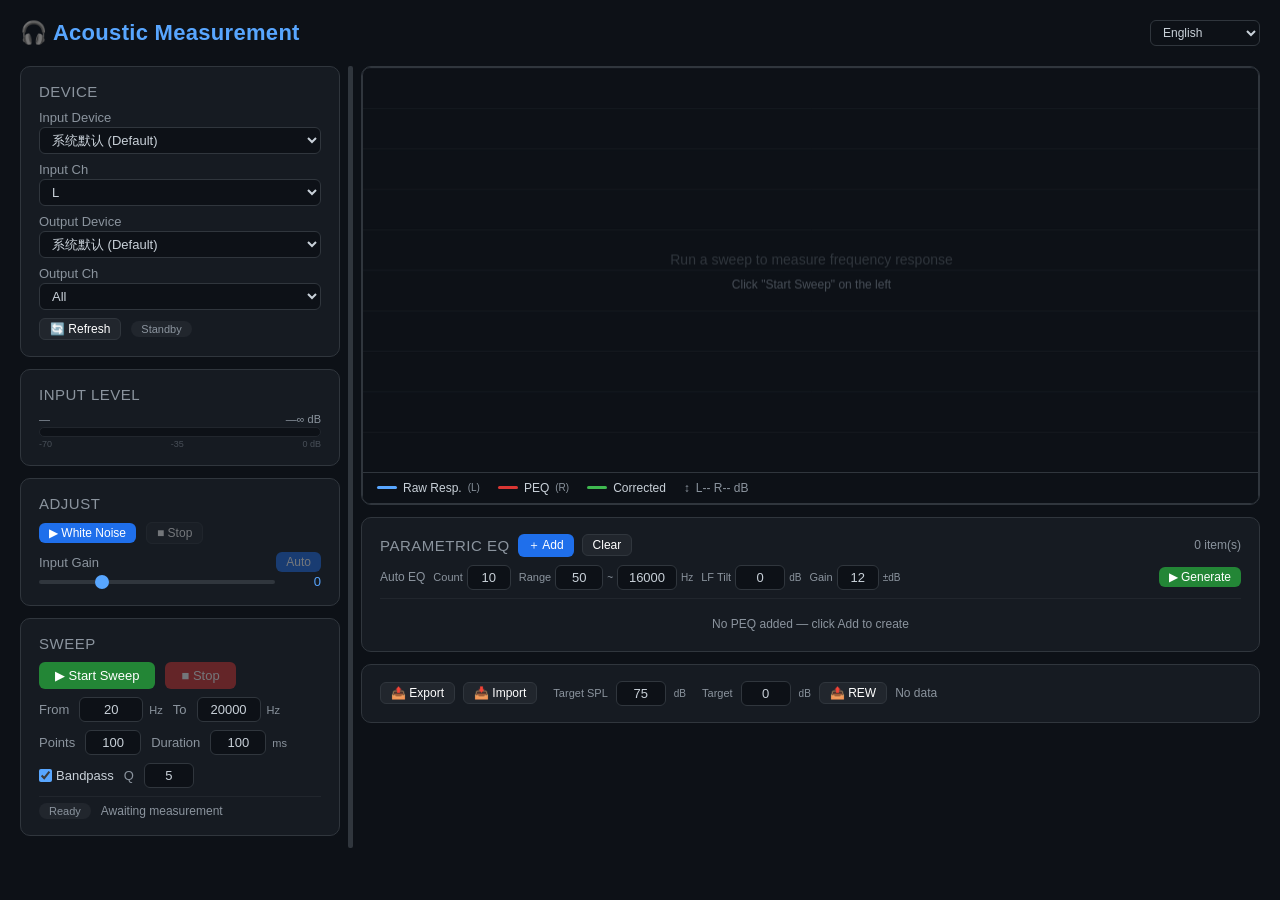
==== commit 0fc2fe36: "fixes" ====
--- a/acoustic-measurement.html
+++ b/acoustic-measurement.html
@@ -361,21 +361,20 @@
     <div class="panel-row" style="flex-direction:column;align-items:stretch;gap:2px">
       <label>输入声道</label>
       <select id="inChannel" style="width:100%">
-        <option value="0">左 L</option>
-        <option value="1">右 R</option>
-        <option value="dual" selected>立体声</option>
+        <option value="0">L</option>
+        <option value="1">R</option>
       </select>
     </div>
-    <div class="panel-row" style="flex-direction:column;align-items:stretch;gap:2px">
+    <div class="panel-row" id="outDeviceRow" style="flex-direction:column;align-items:stretch;gap:2px">
       <label>输出</label>
       <select id="outDevice" class="grow"></select>
     </div>
     <div class="panel-row" style="flex-direction:column;align-items:stretch;gap:2px">
       <label>输出声道</label>
       <select id="outChannel" style="width:100%">
-        <option value="0">左 L</option>
-        <option value="1">右 R</option>
-        <option value="dual" selected>立体声</option>
+        <option value="all">全部</option>
+        <option value="0">L</option>
+        <option value="1">R</option>
       </select>
     </div>
     <div class="panel-row">
@@ -409,14 +408,10 @@
       <button id="stopNoiseBtn" class="btn btn-secondary btn-sm" disabled>■ 停止</button>
     </div>
     <div class="panel-row" style="flex-direction:column;align-items:stretch;gap:2px">
-      <label>输出音量</label>
-      <div style="display:flex;gap:10px;align-items:center">
-        <input type="range" id="outVolume" min="-60" max="0" value="-12" step="1" style="flex:1">
-        <span id="outVolumeVal" class="range-value">-12</span>
+      <div style="display:flex;justify-content:space-between;align-items:center">
+        <label>输入增益</label>
+        <button id="autoLevelBtn" class="btn btn-accent btn-sm" disabled>自动调整</button>
       </div>
-    </div>
-    <div class="panel-row" style="flex-direction:column;align-items:stretch;gap:2px">
-      <label>输入增益</label>
       <div style="display:flex;gap:10px;align-items:center">
         <input type="range" id="inGain" min="-12" max="36" value="0" step="1" style="flex:1">
         <span id="inGainVal" class="range-value">0</span>
@@ -441,9 +436,9 @@
     </div>
     <div class="panel-row">
       <label>点数</label>
-      <input type="number" id="sweepPoints" value="50" min="5" max="500" style="width:56px">
+      <input type="number" id="sweepPoints" value="100" min="5" max="500" style="width:56px">
       <label>时长</label>
-      <input type="number" id="pointDuration" value="150" min="20" max="1000" style="width:56px">
+      <input type="number" id="pointDuration" value="100" min="20" max="1000" style="width:56px">
       <span style="font-size:11px;color:#8b949e;margin-left:-4px">ms</span>
     </div>
     <div class="panel-row">
@@ -492,29 +487,24 @@
       <span style="font-size:12px;color:#8b949e;white-space:nowrap" data-i18n="autoPeqLabel">自动 PEQ</span>
       <span style="display:inline-flex;align-items:center;gap:4px">
         <label style="font-size:11px" data-i18n="autoPeqCount">数量</label>
-        <input type="number" id="autoPeqCount" value="5" min="1" max="20" style="width:44px">
+        <input type="number" id="autoPeqCount" value="10" min="1" max="20" style="width:44px">
       </span>
       <span style="display:inline-flex;align-items:center;gap:4px">
-        <label style="font-size:11px" data-i18n="autoPeqFlat">平直响应范围</label>
+        <label style="font-size:11px" data-i18n="autoPeqFlat">调整响应范围</label>
         <input type="number" id="autoPeqFreqLow" value="50" min="10" max="20000" style="width:48px">
         <span style="font-size:10px;color:#8b949e">~</span>
         <input type="number" id="autoPeqFreqHigh" value="16000" min="20" max="24000" style="width:60px">
         <span style="font-size:10px;color:#8b949e">Hz</span>
       </span>
       <span style="display:inline-flex;align-items:center;gap:4px">
-        <label style="font-size:11px" data-i18n="autoPeqTarget">目标增益</label>
-        <input type="number" id="autoPeqTarget" value="0" min="-40" max="0" step="0.5" style="width:50px">
+        <label style="font-size:11px" data-i18n="autoPeqTilt">低频增益</label>
+        <input type="number" id="autoPeqTilt" value="0" min="-24" max="24" step="0.5" style="width:50px">
         <span style="font-size:10px;color:#8b949e">dB</span>
       </span>
       <span style="display:inline-flex;align-items:center;gap:4px">
         <label style="font-size:11px" data-i18n="autoPeqGain">PEQ 增益</label>
-        <input type="number" id="autoPeqMaxGain" value="20" min="1" max="40" style="width:42px">
+        <input type="number" id="autoPeqMaxGain" value="12" min="1" max="40" style="width:42px">
         <span style="font-size:10px;color:#8b949e">±dB</span>
-      </span>
-      <span style="display:inline-flex;align-items:center;gap:4px">
-        <label style="font-size:11px" data-i18n="autoPeqTolerance">容差</label>
-        <input type="number" id="autoPeqTolerance" value="3" min="0.5" max="20" step="0.5" style="width:42px">
-        <span style="font-size:10px;color:#8b949e">dB</span>
       </span>
       <button id="autoPeqBtn" class="btn btn-primary btn-sm" style="margin-left:auto" data-i18n="autoPeqBtn">▶ 生成</button>
     </div>
@@ -529,7 +519,10 @@
       <button id="importBtn" class="btn btn-secondary btn-sm">📥 导入数据</button>
       <input type="file" id="importFile" accept=".json" style="display:none">
       <label style="font-size:11px;margin-left:8px" data-i18n="targetSpl">目标 SPL</label>
-      <input type="number" id="targetSplInput" value="76" min="40" max="120" step="0.5" style="width:50px">
+      <input type="number" id="targetSplInput" value="75" min="40" max="120" step="0.5" style="width:50px">
+      <span style="font-size:10px;color:#8b949e">dB</span>
+      <label style="font-size:11px;margin-left:8px" data-i18n="autoPeqTarget">目标增益</label>
+      <input type="number" id="autoPeqTarget" value="0" min="-40" max="0" step="0.5" style="width:50px">
       <span style="font-size:10px;color:#8b949e">dB</span>
       <button id="exportRewBtn" class="btn btn-secondary btn-sm" data-i18n="exportRew">📤 REW</button>
       <span style="font-size:12px;color:#8b949e" id="dataInfo">无测量数据</span>
@@ -550,11 +543,10 @@
 const STR = {
   zh: {
     appTitle:'🎧 声学测量工具', device:'设备', input:'输入设备',
-    output:'输出设备', inputCh:'输入声道', outputCh:'输出声道', chLeft:'左', chRight:'右',
-    chDual:'立体声', refresh:'🔄 刷新设备', standby:'待机', micReady:'麦克风已就绪',
+    output:'输出设备', inputCh:'输入声道', outputCh:'输出声道', all:'全部', refresh:'🔄 刷新设备', standby:'待机', micReady:'麦克风已就绪',
     micErr:'麦克风错误', micFail:'麦克风启动失败',
     level:'输入电平', adjust:'调整', noise:'▶ 白噪声',
-    stop:'■ 停止', outVol:'输出音量', inGain:'输入增益',
+    stop:'■ 停止', inGain:'输入增益', autoLevel:'自动调整',
     sweep:'测试', startSweep:'▶ 开始扫频', stopSweep:'■ 停止',
     from:'起始', to:'终止', points:'点数', dur:'时长', ms:'ms',
     filter:'带通滤波',
@@ -563,6 +555,8 @@
     done:'完成', doneFmt:(n,lo,hi)=>`${n} 个频率点 · 范围 ${lo}–${hi} Hz`,
     error:'错误', stopped:'已停止', aborted:'测量被中止',
     failed:'失败', noData:'测量数据不足，请检查输入/输出设备和音量', noSweepData:'数据不足，请先执行扫频测量',
+    peqGenFailed:'未能生成 PEQ 参数', peqGenDone:(n)=>`自动 PEQ: ${n} 个`,
+    selectMicFirst:'请先选择输入设备并启动麦克风',
     dataInfo:(n,lo,hi,t)=>`数据: ${n} 点 · ${lo}–${hi} Hz · ${t}`,
     importOk:(n)=>`导入: ${n} 点`, importFail:'导入失败',
     noDataExport:'没有测量数据可以导出', invalidFile:'无效的数据文件',
@@ -574,9 +568,9 @@
     autoPeqLabel:'自动 PEQ',
     autoPeqCount:'数量',
     autoPeqTarget:'目标增益',
-    autoPeqFlat:'平直响应范围',
+    autoPeqTilt:'低频增益',
+    autoPeqFlat:'调整响应范围',
     autoPeqGain:'PEQ 增益',
-    autoPeqTolerance:'容差',
     autoPeqBtn:'▶ 生成',
         targetSpl:'目标 SPL',
     confirmClearPeq:'自动计算 PEQ 将清除当前所有 PEQ 配置，是否继续？',
@@ -589,18 +583,16 @@
     outDevFail:'输出设备切换失败',
     defaultDev:'系统默认 (Default)',
     micLabel:(i)=>`麦克风 ${i}`, speakerLabel:(i)=>`扬声器 ${i}`,
-    supportsOutTitle:'当前浏览器不支持切换输出设备（仅 Chrome 可用）',
     hz:'Hz', db:'dB',
     axisLeft:'频响 dB', axisRight:'PEQ dB',
     placeholder1:'执行扫频测量以获取频率响应', placeholder2:'点击左侧「开始扫频」按钮',
   },
   en: {
     appTitle:'🎧 Acoustic Measurement', device:'Device', input:'Input Device',
-    output:'Output Device', inputCh:'Input Ch', outputCh:'Output Ch', chLeft:'Left', chRight:'Right',
-    chDual:'Stereo', refresh:'🔄 Refresh', standby:'Standby', micReady:'Microphone ready',
+    output:'Output Device', inputCh:'Input Ch', outputCh:'Output Ch', all:'All', refresh:'🔄 Refresh', standby:'Standby', micReady:'Microphone ready',
     micErr:'Mic error', micFail:'Microphone failed',
     level:'Input Level', adjust:'Adjust', noise:'▶ White Noise',
-    stop:'■ Stop', outVol:'Output Vol', inGain:'Input Gain',
+    stop:'■ Stop', inGain:'Input Gain', autoLevel:'Auto',
     sweep:'Sweep', startSweep:'▶ Start Sweep', stopSweep:'■ Stop',
     from:'From', to:'To', points:'Points', dur:'Duration', ms:'ms',
     filter:'Bandpass',
@@ -609,6 +601,8 @@
     done:'Done', doneFmt:(n,lo,hi)=>`${n} points · ${lo}–${hi} Hz`,
     error:'Error', stopped:'Stopped', aborted:'Measurement aborted',
     failed:'Failed', noData:'Insufficient data — check I/O devices and volume', noSweepData:'Insufficient data — run a sweep first',
+    peqGenFailed:'Failed to generate PEQ', peqGenDone:(n)=>`Auto EQ: ${n} filters`,
+    selectMicFirst:'Select input device and start microphone first',
     dataInfo:(n,lo,hi,t)=>`Data: ${n} pts · ${lo}–${hi} Hz · ${t}`,
     importOk:(n)=>`Imported: ${n} pts`, importFail:'Import failed',
     noDataExport:'No measurement data to export', invalidFile:'Invalid data file',
@@ -620,9 +614,9 @@
     autoPeqLabel:'Auto EQ',
     autoPeqCount:'Count',
     autoPeqTarget:'Target',
-    autoPeqFlat:'Flat',
+    autoPeqTilt:'LF Tilt',
+    autoPeqFlat:'Range',
     autoPeqGain:'Gain',
-    autoPeqTolerance:'Tolerance',
     autoPeqBtn:'▶ Generate',
         targetSpl:'Target SPL',
     confirmClearPeq:'Auto-calculate PEQ will clear all current PEQ settings. Continue?',
@@ -635,19 +629,17 @@
     outDevFail:'Output device switch failed',
     defaultDev:'System Default',
     micLabel:(i)=>`Mic ${i}`, speakerLabel:(i)=>`Speaker ${i}`,
-    supportsOutTitle:'Output device switching unsupported (Chrome only)',
     hz:'Hz', db:'dB',
     axisLeft:'Resp. dB', axisRight:'PEQ dB',
     placeholder1:'Run a sweep to measure frequency response', placeholder2:'Click "Start Sweep" on the left',
   },
   fr: {
     appTitle:'🎧 Mesure Acoustique', device:'Périphérique', input:'Périphérique d\'entrée',
-    output:'Périphérique de sortie', inputCh:'Canal Entrée', outputCh:'Canal Sortie',
-    chLeft:'Gauche', chRight:'Droit', chDual:'Stéréo',
+    output:'Périphérique de sortie', inputCh:'Canal Entrée', outputCh:'Canal Sortie', all:'Tous',
     refresh:'🔄 Actualiser', standby:'Veille', micReady:'Micro prêt',
     micErr:'Erreur micro', micFail:'Échec micro',
     level:'Niveau Entrée', adjust:'Ajuster', noise:'▶ Bruit Blanc',
-    stop:'■ Stop', outVol:'Vol. Sortie', inGain:'Gain Entrée',
+    stop:'■ Stop', inGain:'Gain Entrée', autoLevel:'Auto',
     sweep:'Balayage', startSweep:'▶ Démarrer', stopSweep:'■ Stop',
     from:'Début', to:'Fin', points:'Points', dur:'Durée', ms:'ms',
     filter:'Passe-bande',
@@ -666,9 +658,9 @@
     autoPeqLabel:'EQ Auto',
     autoPeqCount:'Nb',
     autoPeqTarget:'Cible',
-    autoPeqFlat:'Plage',
+    autoPeqTilt:'Inclin. BF',
+    autoPeqFlat:'Fr Range',
     autoPeqGain:'Gain',
-    autoPeqTolerance:'Tolérance',
     autoPeqBtn:'▶ Générer',
         targetSpl:'SPL cible',
     confirmClearPeq:'Le calcul automatique du PEQ effacera tous les réglages PEQ actuels. Continuer\u00a0?',
@@ -681,7 +673,6 @@
     outDevFail:'Échec changement sortie',
     defaultDev:'Défaut Système',
     micLabel:(i)=>`Micro ${i}`, speakerLabel:(i)=>`HP ${i}`,
-    supportsOutTitle:'Non supporté (Chrome uniquement)',
     hz:'Hz', db:'dB',
     axisLeft:'Réponse dB', axisRight:'PEQ dB',
     placeholder1:'Effectuez un balayage pour mesurer la réponse en fréquence',
@@ -689,16 +680,15 @@
   },
   es: {
     appTitle:'🎧 Medición Acústica', device:'Dispositivo', input:'Dispositivo de entrada',
-    output:'Dispositivo de salida', inputCh:'Canal Entrada', outputCh:'Canal Salida',
-    chLeft:'Izquierdo', chRight:'Derecho', chDual:'Estéreo',
+    output:'Dispositivo de salida', inputCh:'Canal Entrada', outputCh:'Canal Salida', all:'Todos',
     refresh:'🔄 Refrescar', standby:'Espera', micReady:'Micrófono listo',
     micErr:'Error mic.', micFail:'Fallo micrófono',
     level:'Nivel Entrada', adjust:'Ajustar', noise:'▶ Ruido Blanco',
-    stop:'■ Parar', outVol:'Vol. Salida', inGain:'Gan. Entrada',
+    stop:'■ Parar', inGain:'Gan. Entrada', autoLevel:'Auto',
     sweep:'Barrido', startSweep:'▶ Iniciar', stopSweep:'■ Parar',
     from:'Inicio', to:'Fin', points:'Puntos', dur:'Duración', ms:'ms',
     filter:'Paso-banda',
-    ready:'Listo', waiting:'Esperando', preparing:'Preparando…', processing:'Processando…', processing:'Procesando…',
+    ready:'Listo', waiting:'Esperando', preparing:'Preparando…', processing:'Procesando…',
     measuring:'Midiendo', pointFmt:(c,t,f)=>`Punto ${c}/${t}  ${f.toFixed(0)} Hz`,
     done:'Completado', doneFmt:(n,lo,hi)=>`${n} puntos · ${lo}–${hi} Hz`,
     error:'Error', stopped:'Detenido', aborted:'Medición cancelada',
@@ -713,9 +703,9 @@
     autoPeqLabel:'EQ Auto',
     autoPeqCount:'Cant.',
     autoPeqTarget:'Objetivo',
-    autoPeqFlat:'Plano',
+    autoPeqTilt:'Inclin. BF',
+    autoPeqFlat:'Rango',
     autoPeqGain:'Ganancia',
-    autoPeqTolerance:'Tolerancia',
     autoPeqBtn:'▶ Generar',
         targetSpl:'SPL objetivo',
     confirmClearPeq:'El cálculo automático de PEQ borrará todos los ajustes actuales. ¿Continuar?',
@@ -729,7 +719,6 @@
     outDevFail:'Fallo cambio salida',
     defaultDev:'Defecto Sistema',
     micLabel:(i)=>`Mic ${i}`, speakerLabel:(i)=>`Altavoz ${i}`,
-    supportsOutTitle:'No soportado (solo Chrome)',
     hz:'Hz', db:'dB',
     axisLeft:'Resp. dB', axisRight:'PEQ dB',
     placeholder1:'Realice un barrido para medir la respuesta de frecuencia',
@@ -737,12 +726,11 @@
   },
   ru: {
     appTitle:'🎧 Акустические Измерения', device:'Устройство', input:'Устройство входа',
-    output:'Устройство выхода', inputCh:'Канал входа', outputCh:'Канал выхода',
-    chLeft:'Левый', chRight:'Правый', chDual:'Стерео',
+    output:'Устройство выхода', inputCh:'Канал входа', outputCh:'Канал выхода', all:'Все',
     refresh:'🔄 Обновить', standby:'Ожидание', micReady:'Микрофон готов',
     micErr:'Ошибка микрофона', micFail:'Не удалось запустить микрофон',
     level:'Уровень входа', adjust:'Настройка', noise:'▶ Белый шум',
-    stop:'■ Стоп', outVol:'Громкость', inGain:'Усиление входа',
+    stop:'■ Стоп', inGain:'Усиление входа', autoLevel:'Авто',
     sweep:'Свип', startSweep:'▶ Старт', stopSweep:'■ Стоп',
     from:'От', to:'До', points:'Точки', dur:'Длит.', ms:'мс',
     filter:'Полосовой',
@@ -761,9 +749,9 @@
     autoPeqLabel:'Авто ЭК',
     autoPeqCount:'Кол-во',
     autoPeqTarget:'Цель',
+    autoPeqTilt:'НЧ наклон',
     autoPeqFlat:'Диапазон',
     autoPeqGain:'Усиление',
-    autoPeqTolerance:'Допуск',
     autoPeqBtn:'▶ Создать',
         targetSpl:'Целевой SPL',
     confirmClearPeq:'Автоматический расчет PEQ удалит все текущие настройки PEQ. Продолжить?',
@@ -776,7 +764,6 @@
     outDevFail:'Ошибка переключения',
     defaultDev:'Системный',
     micLabel:(i)=>`Мик ${i}`, speakerLabel:(i)=>`Дин ${i}`,
-    supportsOutTitle:'Не поддерживается (только Chrome)',
     hz:'Гц', db:'дБ',
     axisLeft:'Отклик дБ', axisRight:'PEQ дБ',
     placeholder1:'Выполните свип-измерение для получения АЧХ',
@@ -784,12 +771,11 @@
   },
   de: {
     appTitle:'🎧 Akustische Messung', device:'Gerät', input:'Eingangsgerät',
-    output:'Ausgangsgerät', inputCh:'Eingangskanal', outputCh:'Ausgangskanal',
-    chLeft:'Links', chRight:'Rechts', chDual:'Stereo',
+    output:'Ausgangsgerät', inputCh:'Eingangskanal', outputCh:'Ausgangskanal', all:'Alle',
     refresh:'🔄 Aktualisieren', standby:'Bereit', micReady:'Mikrofon bereit',
     micErr:'Mikrofonfehler', micFail:'Mikrofonfehler',
     level:'Eingangspegel', adjust:'Einstellen', noise:'▶ Weißes Rauschen',
-    stop:'■ Stop', outVol:'Ausgabelautst.', inGain:'Eingangsverst.',
+    stop:'■ Stop', inGain:'Eingangsverst.', autoLevel:'Auto',
     sweep:'Sweep', startSweep:'▶ Start', stopSweep:'■ Stop',
     from:'Von', to:'Bis', points:'Punkte', dur:'Dauer', ms:'ms',
     filter:'Bandpass',
@@ -808,9 +794,9 @@
     autoPeqLabel:'Auto EQ',
     autoPeqCount:'Anzahl',
     autoPeqTarget:'Ziel',
+    autoPeqTilt:'LF-Neigung',
     autoPeqFlat:'Bereich',
     autoPeqGain:'Verstärk.',
-    autoPeqTolerance:'Toleranz',
     autoPeqBtn:'▶ Erzeugen',
         targetSpl:'Ziel-SPL',
     confirmClearPeq:'Die automatische PEQ-Berechnung löscht alle aktuellen PEQ-Einstellungen. Fortfahren?',
@@ -823,7 +809,6 @@
     outDevFail:'Ausgangswechsel fehlgeschlagen',
     defaultDev:'Standard',
     micLabel:(i)=>`Mik ${i}`, speakerLabel:(i)=>`Laut ${i}`,
-    supportsOutTitle:'Nicht unterstützt (nur Chrome)',
     hz:'Hz', db:'dB',
     axisLeft:'Antwort dB', axisRight:'PEQ dB',
     placeholder1:'Führen Sie einen Sweep durch, um den Frequenzgang zu messen',
@@ -831,12 +816,11 @@
   },
   ja: {
     appTitle:'🎧 音響測定', device:'デバイス', input:'入力デバイス',
-    output:'出力デバイス', inputCh:'入力チャンネル', outputCh:'出力チャンネル',
-    chLeft:'左', chRight:'右', chDual:'ステレオ',
+    output:'出力デバイス', inputCh:'入力チャンネル', outputCh:'出力チャンネル', all:'すべて',
     refresh:'🔄 更新', standby:'待機', micReady:'マイク準備完了',
     micErr:'マイクエラー', micFail:'マイク起動失敗',
     level:'入力レベル', adjust:'調整', noise:'▶ ホワイトノイズ',
-    stop:'■ 停止', outVol:'出力音量', inGain:'入力ゲイン',
+    stop:'■ 停止', inGain:'入力ゲイン', autoLevel:'自動',
     sweep:'スイープ', startSweep:'▶ 開始', stopSweep:'■ 停止',
     from:'開始', to:'終了', points:'点数', dur:'時間', ms:'ms',
     filter:'帯域通過',
@@ -855,9 +839,9 @@
     autoPeqLabel:'自動EQ',
     autoPeqCount:'数',
     autoPeqTarget:'目標',
-    autoPeqFlat:'フラット',
+    autoPeqTilt:'低域傾斜',
+    autoPeqFlat:'範囲',
     autoPeqGain:'ゲイン',
-    autoPeqTolerance:'許容差',
     autoPeqBtn:'▶ 生成',
         targetSpl:'目標 SPL',
     confirmClearPeq:'自動PEQ計算を実行すると、現在のPEQ設定がすべて消去されます。続行しますか？',
@@ -870,7 +854,6 @@
     outDevFail:'出力デバイス切替失敗',
     defaultDev:'システムデフォルト',
     micLabel:(i)=>`マイク ${i}`, speakerLabel:(i)=>`スピーカー ${i}`,
-    supportsOutTitle:'非対応（Chromeのみ）',
     hz:'Hz', db:'dB',
     axisLeft:'応答 dB', axisRight:'PEQ dB',
     placeholder1:'スイープ測定を実行して周波数特性を取得',
@@ -878,12 +861,11 @@
   },
   ko: {
     appTitle:'🎧 음향 측정', device:'장치', input:'입력 장치',
-    output:'출력 장치', inputCh:'입력 채널', outputCh:'출력 채널',
-    chLeft:'좌', chRight:'우', chDual:'스테레오',
+    output:'출력 장치', inputCh:'입력 채널', outputCh:'출력 채널', all:'모두',
     refresh:'🔄 새로고침', standby:'대기', micReady:'마이크 준비 완료',
     micErr:'마이크 오류', micFail:'마이크 시작 실패',
     level:'입력 레벨', adjust:'조정', noise:'▶ 백색 잡음',
-    stop:'■ 정지', outVol:'출력 볼륨', inGain:'입력 게인',
+    stop:'■ 정지', inGain:'입력 게인', autoLevel:'자동',
     sweep:'스위프', startSweep:'▶ 시작', stopSweep:'■ 정지',
     from:'시작', to:'종료', points:'포인트', dur:'시간', ms:'ms',
     filter:'대역 통과',
@@ -902,9 +884,9 @@
     autoPeqLabel:'자동 EQ',
     autoPeqCount:'개수',
     autoPeqTarget:'목표',
-    autoPeqFlat:'평탄',
+    autoPeqTilt:'저역 기울기',
+    autoPeqFlat:'범위',
     autoPeqGain:'게인',
-    autoPeqTolerance:'공차',
     autoPeqBtn:'▶ 생성',
         targetSpl:'목표 SPL',
     confirmClearPeq:'자동 PEQ 계산을 실행하면 현재 PEQ 설정이 모두 지워집니다. 계속하시겠습니까?',
@@ -917,7 +899,6 @@
     outDevFail:'출력 장치 전환 실패',
     defaultDev:'시스템 기본값',
     micLabel:(i)=>`마이크 ${i}`, speakerLabel:(i)=>`스피커 ${i}`,
-    supportsOutTitle:'지원되지 않음 (Chrome만 가능)',
     hz:'Hz', db:'dB',
     axisLeft:'응답 dB', axisRight:'PEQ dB',
     placeholder1:'스위프 측정을 실행하여 주파수 응답을 얻으세요',
@@ -925,16 +906,15 @@
   },
   pt: {
     appTitle:'🎧 Medição Acústica', device:'Dispositivo', input:'Dispositivo de entrada',
-    output:'Dispositivo de saída', inputCh:'Canal Entrada', outputCh:'Canal Saída',
-    chLeft:'Esquerdo', chRight:'Direito', chDual:'Estéreo',
+    output:'Dispositivo de saída', inputCh:'Canal Entrada', outputCh:'Canal Saída', all:'Todos',
     refresh:'🔄 Atualizar', standby:'Espera', micReady:'Microfone pronto',
     micErr:'Erro microfone', micFail:'Falha no microfone',
     level:'Nível Entrada', adjust:'Ajustar', noise:'▶ Ruído Branco',
-    stop:'■ Parar', outVol:'Vol. Saída', inGain:'Ganho Entrada',
+    stop:'■ Parar', inGain:'Ganho Entrada', autoLevel:'Auto',
     sweep:'Varredura', startSweep:'▶ Iniciar', stopSweep:'■ Parar',
     from:'Início', to:'Fim', points:'Pontos', dur:'Duração', ms:'ms',
     filter:'Passa-banda',
-    ready:'Pronto', waiting:'Aguardando', preparing:'Preparando…',
+    ready:'Pronto', waiting:'Aguardando', preparing:'Preparando…', processing:'Processando…',
     measuring:'Medindo', pointFmt:(c,t,f)=>`Ponto ${c}/${t}  ${f.toFixed(0)} Hz`,
     done:'Concluído', doneFmt:(n,lo,hi)=>`${n} pontos · ${lo}–${hi} Hz`,
     error:'Erro', stopped:'Parado', aborted:'Medição cancelada',
@@ -949,10 +929,11 @@
     autoPeqLabel:'EQ Auto',
     autoPeqCount:'Quant.',
     autoPeqTarget:'Alvo',
-    autoPeqFlat:'Plano',
+    autoPeqTilt:'Inclin. BF',
+    autoPeqFlat:'Faixa',
     autoPeqGain:'Ganho',
-    autoPeqTolerance:'Tolerância',
     autoPeqBtn:'▶ Gerar',
+    exportRew:'📤 REW',
         targetSpl:'SPL alvo',
     confirmClearPeq:'O cálculo automático de PEQ limpará todas as configurações atuais de PEQ. Continuar?',
     confirmOk:'Continuar',
@@ -963,7 +944,6 @@
     outDevFail:'Falha ao trocar saída',
     defaultDev:'Padrão Sistema',
     micLabel:(i)=>`Mic ${i}`, speakerLabel:(i)=>`Alto-falante ${i}`,
-    supportsOutTitle:'Não suportado (apenas Chrome)',
     hz:'Hz', db:'dB',
     axisLeft:'Resp. dB', axisRight:'PEQ dB',
     placeholder1:'Execute uma varredura para medir a resposta de frequência',
@@ -996,16 +976,16 @@
   safe(() => _('#devicePanel .panel-row:nth-child(4) label').textContent = t.output);
   safe(() => _('#devicePanel .panel-row:nth-child(5) label').textContent = t.outputCh);
 
-  safe(() => { rebuildChannelOptions('inChannel', t); });
-  safe(() => { rebuildChannelOptions('outChannel', t); });
+  safe(() => { rebuildChannelOptions('inChannel', audio._inChannelCount || 2, false); });
+  safe(() => { rebuildChannelOptions('outChannel', audio._outChCount || 2, true); });
   safe(() => { $refreshDevices.textContent = t.refresh; });
   safe(() => { $audioStatus.textContent = t.standby; });
 
   // 调整面板
   safe(() => { $playNoise.textContent = t.noise; });
   safe(() => { $stopNoise.textContent = t.stop; });
-  safe(() => _('#adjustPanel .panel-row:nth-child(3) label').textContent = t.outVol);
-  safe(() => _('#adjustPanel .panel-row:nth-child(4) label').textContent = t.inGain);
+  safe(() => _('#adjustPanel .panel-row:nth-child(3) label').textContent = t.inGain);
+  safe(() => { $autoLevelBtn.textContent = t.autoLevel; });
 
   // 测试面板
   safe(() => { $startSweep.textContent = t.startSweep; });
@@ -1082,13 +1062,13 @@
     const el = _('[data-i18n="autoPeqGain"]'); if (el) el.textContent = t.autoPeqGain;
   });
   safe(() => {
-    const el = _('[data-i18n="autoPeqTolerance"]'); if (el) el.textContent = t.autoPeqTolerance;
-  });
-  safe(() => {
     const el = _('[data-i18n="autoPeqBtn"]'); if (el) el.textContent = t.autoPeqBtn;
   });
   safe(() => {
     const el = _('[data-i18n="autoPeqTarget"]'); if (el) el.textContent = t.autoPeqTarget;
+  });
+  safe(() => {
+    const el = _('[data-i18n="autoPeqTilt"]'); if (el) el.textContent = t.autoPeqTilt;
   });
 
   // 导入导出
@@ -1114,14 +1094,34 @@
   safe(() => { chart.draw(); });
 }
 
-function rebuildChannelOptions(selectId, t) {
+/** 根据声道数返回标准扬声器标签 */
+function getChannelLabels(chCount) {
+  const LABELS = {
+    1: ['M'],
+    2: ['L', 'R'],
+    4: ['L', 'R', 'SL', 'SR'],
+    6: ['L', 'R', 'C', 'LFE', 'SL', 'SR'],
+    8: ['L', 'R', 'C', 'LFE', 'SL', 'SR', 'RL', 'RR'],
+  };
+  return LABELS[chCount] || Array.from({ length: chCount }, (_, i) => `${i + 1}`);
+}
+
+/** 重建声道选择下拉框（根据实际声道数动态生成） */
+function rebuildChannelOptions(selectId, chCount, isOutput) {
   const sel = document.getElementById(selectId);
+  if (!sel) return;
   const val = sel.value;
-  sel.innerHTML =
-    `<option value="0">${t.chLeft}</option>` +
-    `<option value="1">${t.chRight}</option>` +
-    `<option value="dual" selected>${t.chDual}</option>`;
-  sel.value = val;
+  const n = chCount || 2;
+  const labels = getChannelLabels(n);
+  let html = '';
+  if (isOutput) {
+    html += `<option value="all" selected>${tr('all')}</option>`;
+  }
+  for (let i = 0; i < n; i++) {
+    html += `<option value="${i}">${labels[i]}</option>`;
+  }
+  sel.innerHTML = html;
+  if (val && (val === 'all' || (parseInt(val) < n))) sel.value = val;
 }
 
 function detectBrowserLang() {
@@ -1129,6 +1129,11 @@
   return LANGUAGES.includes(navLang) ? navLang : 'en';
 }
 
+// ========================================================================
+// ========================================================================
+//  AudioEngine — Web Audio 引擎
+//  职责：创建 AudioContext，管理输入（麦克风）和输出（播放）音频链，
+//  生成白噪声，执行扫频测量，自动调整输入电平
 // ========================================================================
 //  AudioEngine — 管理 Web Audio 上下文、设备、节点
 // ========================================================================
@@ -1152,10 +1157,10 @@
     this._inputBuffers = [];
     this._isRecording = false;
     this._micPanner = null;
-    this.channelSplitter = null;
-    this.channelGainL = null;
-    this.channelGainR = null;
-    this.channelMerger = null;
+    this._inChannelCount = 2;
+    this._outGains = [];
+    this._outMerger = null;
+    this._outChCount = 2;
   }
 
   async init() {
@@ -1165,19 +1170,18 @@
     this.masterGain.gain.value = 1;
     this.masterAnalyser = this.ctx.createAnalyser();
     this.masterAnalyser.fftSize = 1024;
-    // 声道控制：splitter → gainL/gainR → merger
-    this.channelSplitter = this.ctx.createChannelSplitter(2);
-    this.channelGainL = this.ctx.createGain();
-    this.channelGainR = this.ctx.createGain();
-    this.channelMerger = this.ctx.createChannelMerger(2);
-    this.channelGainL.gain.value = 1;
-    this.channelGainR.gain.value = 1;
-    this.masterGain.connect(this.channelSplitter);
-    this.channelSplitter.connect(this.channelGainL, 0, 0);
-    this.channelSplitter.connect(this.channelGainR, 0, 0);
-    this.channelGainL.connect(this.channelMerger, 0, 0);
-    this.channelGainR.connect(this.channelMerger, 0, 1);
-    this.channelMerger.connect(this.masterAnalyser);
+    // 多声道输出路由：masterGain → 每声道独立 Gain → Merger → destination
+    this._outChCount = Math.min(this.ctx.destination.maxChannelCount || 2, 8);
+    this._outGains = [];
+    this._outMerger = this.ctx.createChannelMerger(this._outChCount);
+    for (let i = 0; i < this._outChCount; i++) {
+      const g = this.ctx.createGain();
+      g.gain.value = 1;
+      this._outGains.push(g);
+      this.masterGain.connect(g);
+      g.connect(this._outMerger, 0, i);
+    }
+    this._outMerger.connect(this.masterAnalyser);
     this.masterAnalyser.connect(this.ctx.destination);
     // Default out vol
     this.setOutVolume(-12);
@@ -1187,6 +1191,11 @@
   async startMic(deviceId) {
     if (this.micStream) {
       this.stopMic();
+    }
+    // 释放 init 阶段预申请的权限流
+    if (window._permStream) {
+      window._permStream.getTracks().forEach(t => t.stop());
+      window._permStream = null;
     }
     const constraints = {
       audio: {
@@ -1197,6 +1206,14 @@
       }
     };
     this.micStream = await navigator.mediaDevices.getUserMedia(constraints);
+    // 检测输入声道数
+    try {
+      const track = this.micStream.getAudioTracks()[0];
+      const settings = track.getSettings();
+      this._inChannelCount = settings.channelCount || 2;
+    } catch(e) {
+      this._inChannelCount = 2;
+    }
     this.micSource = this.ctx.createMediaStreamSource(this.micStream);
     this.micGain = this.ctx.createGain();
     this.micGain.gain.value = 1; // 0dB
@@ -1236,18 +1253,16 @@
     this.micGain.gain.setValueAtTime(gain, this.ctx.currentTime);
   }
 
-  /** 设置输出声道：'0'=左, '1'=右, 'dual'=立体声 */
+  /** 设置输出声道：'all'=所有声道，'0'/'1'/...=指定声道 */
   setOutputChannel(mode) {
-    if (!this.channelGainL) return;
-    if (mode === '0') {
-      this.channelGainL.gain.value = 1;
-      this.channelGainR.gain.value = 0;
-    } else if (mode === '1') {
-      this.channelGainL.gain.value = 0;
-      this.channelGainR.gain.value = 1;
+    if (!this._outGains || this._outGains.length === 0) return;
+    if (mode === 'all') {
+      for (const g of this._outGains) g.gain.value = 1;
     } else {
-      this.channelGainL.gain.value = 1;
-      this.channelGainR.gain.value = 1;
+      const idx = parseInt(mode);
+      for (let i = 0; i < this._outGains.length; i++) {
+        this._outGains[i].gain.value = (i === idx) ? 1 : 0;
+      }
     }
   }
 
@@ -1269,17 +1284,15 @@
       typeof AudioContext.prototype.setSinkId === 'function';
   }
 
-  // ---- 白噪声 ----
+  // ---- 白噪声（单声道） ----
   startNoise(volumeDB = -12) {
     if (!this.ctx || !this.masterGain) return;
     this.stopNoise();
     const bufferSize = this.ctx.sampleRate * 2;
-    const buffer = this.ctx.createBuffer(2, bufferSize, this.ctx.sampleRate);
-    for (let ch = 0; ch < 2; ch++) {
-      const data = buffer.getChannelData(ch);
-      for (let i = 0; i < bufferSize; i++) {
-        data[i] = (Math.random() * 2 - 1);
-      }
+    const buffer = this.ctx.createBuffer(1, bufferSize, this.ctx.sampleRate);
+    const data = buffer.getChannelData(0);
+    for (let i = 0; i < bufferSize; i++) {
+      data[i] = (Math.random() * 2 - 1);
     }
     this._noiseSource = this.ctx.createBufferSource();
     this._noiseSource.buffer = buffer;
@@ -1303,7 +1316,7 @@
   // ---- 扫频测量 ----
   async runSweepMeasure(freqLow, freqHigh, numPoints, pointDurMs, onProgress, onDone, onError, outChan, inChan, useFilter, filterQ) {
     if (!this.ctx || !this.micGain) {
-      onError('请先选择输入设备并启动麦克风');
+      onError(tr('selectMicFirst'));
       return;
     }
     if (this._sweepRunning) return;
@@ -1322,13 +1335,15 @@
 
     const results = [];
 
-    // Setup ScriptProcessorNode for capture
-    const scriptNode = this.ctx.createScriptProcessor(2048, 2, 2);
+    // Setup ScriptProcessorNode for capture（输入声道数取实际值）
+    const inChCount = this._inChannelCount || 2;
+    const scriptNode = this.ctx.createScriptProcessor(2048, inChCount, 1);
     const inputBuffer = [];
     let totalSamplesReceived = 0;
     scriptNode.onaudioprocess = (e) => {
       if (!this._isRecording) return;
-      const chIdx = (inChan === 'dual') ? 0 : parseInt(inChan);
+      const chIdx = parseInt(inChan);
+      if (chIdx >= e.inputBuffer.numberOfChannels) return;
       const data = e.inputBuffer.getChannelData(chIdx);
       inputBuffer.push(new Float32Array(data));
       totalSamplesReceived += data.length;
@@ -1626,249 +1641,599 @@
 }
 
 // ========================================================================
-//  自动 PEQ — 根据频响数据生成最优 PEQ 参数
-//  流程：归一化 → 计算残差 → 平滑 → 极值检测 → 排序筛选 → 局部优化(gain/Q) → 全局微调
+//  自动 PEQ (autoeq-c 算法移植) — 基于梯度优化的多滤波器联合拟合法
+//  流程：预处理(残差/平滑/去均值) → 顺序初始化 → AdaBelief 联合优化
 // ========================================================================
-function generateAutoPEQ(freqData, count, targetDB, freqLow, freqHigh, maxGain, tolerance) {
+// ========================================================================
+// ========================================================================
+//  autoeq-c 核心算法（JavaScript 移植）
+//  原项目：https://github.com/peqdb/autoeq-c
+//  替换原贪心搜索+网格优化联合梯度优化（AdaBelief）
+//  支持任意点数频率网格（自动适配测量数据）
+// ========================================================================
+//  autoeq-c 核心算法 — 辅助函数
+// ========================================================================
+
+const AE = { PK: 0, LSC: 1, HSC: 2 };
+
+function _clip(x, lo, hi) { return Math.min(Math.max(x, lo), hi); }
+function _sq(x) { return x * x; }
+function _exp10(x) { return Math.exp(Math.LN10 * x); }
+function _q2bw(Q) { return 2 / Math.LN2 * Math.asinh(0.5 / Q); }
+function _bw2q(bw) { return 0.5 / Math.sinh(0.5 * Math.LN2 * bw); }
+function _search(arr, v) {
+  let idx = -1, best = 1e9;
+  for (let i = 0; i < arr.length; i++) {
+    const d = Math.abs(arr[i] - v);
+    if (d < best) { best = d; idx = i; }
+  }
+  return idx;
+}
+
+// ---- Biquad 系数计算（含解析梯度） ----
+function _bqPK(A, cos_w, alpha) {
+  const rA = 1 / A;
+  return {
+    b0: A*alpha + 1,       db0_dA: alpha,      db0_dalpha: A,      db0_dcos: 0,
+    b1: -2*cos_w,           db1_dA: 0,                            db1_dcos: -2,
+    b2: -A*alpha + 1,       db2_dA: -alpha,     db2_dalpha: -A,    db2_dcos: 0,
+    a0: (A + alpha)*rA,     da0_dA: -alpha*_sq(rA), da0_dalpha: rA, da0_dcos: 0,
+    a1: -2*cos_w,           da1_dA: 0,                            da1_dcos: -2,
+    a2: (A - alpha)*rA,     da2_dA: alpha*_sq(rA),  da2_dalpha: -rA, da2_dcos: 0,
+  };
+}
+function _bqLSC(A, cos_w, alpha) {
+  const p1 = A + 1, m1 = A - 1, sqrtA = Math.sqrt(A), k = 2*sqrtA*alpha;
+  const dk_dA = alpha / sqrtA, dk_dalpha = 2*sqrtA;
+  return {
+    b0: A*(-cos_w*m1 + k + p1),        db0_dA: A*dk_dA - A*cos_w + A - cos_w*m1 + k + p1,  db0_dalpha: A*dk_dalpha,  db0_dcos: -A*m1,
+    b1: 2*A*(-cos_w*p1 + m1),          db1_dA: -2*A*cos_w + 2*A - 2*cos_w*p1 + 2*m1,                                      db1_dcos: -2*A*p1,
+    b2: A*(-cos_w*m1 - k + p1),        db2_dA: -A*dk_dA - A*cos_w + A - cos_w*m1 - k + p1,  db2_dalpha: -A*dk_dalpha, db2_dcos: -A*m1,
+    a0: cos_w*m1 + k + p1,             da0_dA: dk_dA + cos_w + 1,                            da0_dalpha: dk_dalpha,    da0_dcos: m1,
+    a1: -2*cos_w*p1 - 2*m1,            da1_dA: -2*cos_w - 2,                                                                 da1_dcos: -2*p1,
+    a2: cos_w*m1 - k + p1,             da2_dA: -dk_dA + cos_w + 1,                           da2_dalpha: -dk_dalpha,   da2_dcos: m1,
+  };
+}
+function _bqHSC(A, cos_w, alpha) {
+  const p1 = A + 1, m1 = A - 1, sqrtA = Math.sqrt(A), k = 2*sqrtA*alpha;
+  const dk_dA = alpha / sqrtA, dk_dalpha = 2*sqrtA;
+  return {
+    b0: A*(cos_w*m1 + k + p1),         db0_dA: A*dk_dA + A*cos_w + A + cos_w*m1 + k + p1,  db0_dalpha: A*dk_dalpha,  db0_dcos: A*m1,
+    b1: -2*A*(cos_w*p1 + m1),          db1_dA: -2*A*cos_w - 2*A - 2*cos_w*p1 - 2*m1,                                       db1_dcos: -2*A*p1,
+    b2: A*(cos_w*m1 - k + p1),         db2_dA: -A*dk_dA + A*cos_w + A + cos_w*m1 - k + p1,  db2_dalpha: -A*dk_dalpha, db2_dcos: A*m1,
+    a0: -cos_w*m1 + k + p1,            da0_dA: dk_dA - cos_w + 1,                           da0_dalpha: dk_dalpha,    da0_dcos: -m1,
+    a1: -2*cos_w*p1 + 2*m1,            da1_dA: 2 - 2*cos_w,                                                                  da1_dcos: -2*p1,
+    a2: -cos_w*m1 - k + p1,            da2_dA: -dk_dA - cos_w + 1,                          da2_dalpha: -dk_dalpha,   da2_dcos: -m1,
+  };
+}
+const _BIQUAD_FNS = [_bqPK, _bqLSC, _bqHSC];
+
+// ---- spectrum：计算单个滤波器在指定频率点的频响并累加到 y ----
+function _spectrum(type, f0, gain, Q, fs, freqs, y) {
+  const A = _exp10(gain / 40);
+  const w0 = 2 * Math.PI / fs * f0;
+  const cos_w = Math.cos(w0), sin_w = Math.sin(w0);
+  const alpha = sin_w * 0.5 / Q;
+  const s = _BIQUAD_FNS[type](A, cos_w, alpha);
+  const b_x0 = _sq(s.b0 + s.b1 + s.b2);
+  const b_x1 = -4*(s.b0*s.b1 + 4*s.b0*s.b2 + s.b1*s.b2);
+  const b_x2 = 16*s.b0*s.b2;
+  const a_x0 = _sq(s.a0 + s.a1 + s.a2);
+  const a_x1 = -4*(s.a0*s.a1 + 4*s.a0*s.a2 + s.a1*s.a2);
+  const a_x2 = 16*s.a0*s.a2;
+  for (let k = 0; k < freqs.length; k++) {
+    const phi = _sq(Math.sin(Math.PI / fs * freqs[k]));
+    const b_poly = b_x0 + phi*(b_x1 + phi*b_x2);
+    const a_poly = a_x0 + phi*(a_x1 + phi*a_x2);
+    y[k] += 10 * Math.log10(Math.max(b_poly / a_poly, 1e-12));
+  }
+}
+
+// ---- 峰检测 (scipy-compatible: find_peaks + prominence + width) ----
+function _largestPeak(x, freqs, lim) {
+  const K = freqs.length;
+  const H = Math.floor(K / 2);
+  const peaks = [];
+  for (let i = 1; i < K - 1; i++) {
+    if (freqs[i] < lim.lo || freqs[i] > lim.hi) continue;
+    if (x[i-1] >= x[i]) continue;
+    let i_ahead = i + 1;
+    while (i_ahead < K - 1 && x[i_ahead] === x[i]) i_ahead++;
+    if (x[i_ahead] < x[i]) {
+      peaks.push(Math.floor((i + i_ahead - 1) / 2));
+      i = i_ahead;
+    }
+  }
+  if (peaks.length === 0) return { idx: -1, width: 0, height: 0 };
+
+  const prominences = []; const leftBases = []; const rightBases = [];
+  for (let p = 0; p < peaks.length; p++) {
+    const peak = peaks[p], xPeak = x[peak];
+    leftBases[p] = peak; let leftMin = xPeak;
+    for (let i = peak; i >= 0 && x[i] <= xPeak; i--) {
+      if (x[i] < leftMin) { leftMin = x[i]; leftBases[p] = i; }
+    }
+    rightBases[p] = peak; let rightMin = xPeak;
+    for (let i = peak; i < K && x[i] <= xPeak; i++) {
+      if (x[i] < rightMin) { rightMin = x[i]; rightBases[p] = i; }
+    }
+    prominences[p] = xPeak - Math.max(leftMin, rightMin);
+  }
+
+  let bestSize = 0, best = { idx: -1, width: 0, height: 0 };
+  for (let p = 0; p < peaks.length; p++) {
+    const peak = peaks[p], xPeak = x[peak];
+    const height = xPeak - 0.5*prominences[p];
+    let i = peak; while (leftBases[p] < i && height < x[i]) i--;
+    const leftIP = x[i] < height ? i + (height - x[i]) / (x[i+1] - x[i]) : i;
+    i = peak; while (i < rightBases[p] && height < x[i]) i++;
+    const rightIP = x[i] < height ? i - (height - x[i]) / (x[i-1] - x[i]) : i;
+    const width = rightIP - leftIP, size = width * xPeak;
+    if (size > bestSize) { bestSize = size; best = { idx: peak, width, height: xPeak }; }
+  }
+  return best;
+}
+
+// ---- 初始化函数 ----
+function _initPK(y, freqs, fs, limF0, limGain, limQ) {
+  const K = freqs.length;
+  let rect = y.map(v => Math.max(v, 0));
+  const peak = _largestPeak(rect, freqs, limF0);
+  rect = y.map(v => Math.max(-v, 0));
+  const dip = _largestPeak(rect, freqs, limF0);
+  const p = peak.width*peak.height > dip.width*dip.height ? peak : dip;
+  if (p.idx < 0) return { f0: 1000, gain: 0, Q: 1 };
+  let f0 = freqs[p.idx], gain = p.idx === peak.idx ? peak.height : -dip.height;
+  const bw = p.width * Math.log2(freqs[1] / freqs[0]);
+  const bwExp2 = Math.pow(2, bw);
+  let Q = Math.sqrt(bwExp2) / (bwExp2 - 1);
+  gain = _clip(gain, limGain.lo, limGain.hi);
+  Q = _clip(Q, limQ.lo, limQ.hi);
+  return { f0, gain, Q };
+}
+function _initLSC(y, freqs, fs, limF0, limGain, limQ) {
+  const K = freqs.length;
+  const fl = { lo: Math.max(limF0.lo, 40), hi: Math.min(limF0.hi, 10000) };
+  let best = 0, bestIdx = -1, a = 0;
+  for (let k = 0; k < K; k++) { a += y[k]; const avg = Math.abs(a / (k + 1)); if (avg > best) { best = avg; bestIdx = k; } }
+  if (bestIdx < 0) return { f0: 100, gain: 0, Q: 0.707 };
+  let f0 = freqs[bestIdx], Q = 0.70710678;
+  f0 = _clip(f0, fl.lo, fl.hi); Q = _clip(Q, limQ.lo, limQ.hi);
+  const w = new Float64Array(K).fill(0);
+  _spectrum(AE.LSC, f0, 1, Q, fs, freqs, w);
+  let p = 0, c = 0;
+  for (let k = 0; k < K; k++) { p += w[k]*y[k]; c += Math.abs(w[k]); }
+  let gain = c > 0 ? p / c : 0;
+  gain = _clip(gain, limGain.lo, limGain.hi);
+  return { f0, gain, Q };
+}
+function _initHSC(y, freqs, fs, limF0, limGain, limQ) {
+  const K = freqs.length;
+  const fl = { lo: Math.max(limF0.lo, 40), hi: Math.min(limF0.hi, 10000) };
+  let best = 0, bestIdx = -1, a = 0;
+  for (let k = 0; k < K; k++) { a += y[K-1-k]; const avg = Math.abs(a / (k + 1)); if (avg > best) { best = avg; bestIdx = K-1-k; } }
+  if (bestIdx < 0) return { f0: 10000, gain: 0, Q: 0.707 };
+  let f0 = freqs[bestIdx], Q = 0.70710678;
+  f0 = _clip(f0, fl.lo, fl.hi); Q = _clip(Q, limQ.lo, limQ.hi);
+  const w = new Float64Array(K).fill(0);
+  _spectrum(AE.HSC, f0, 1, Q, fs, freqs, w);
+  let p = 0, c = 0;
+  for (let k = 0; k < K; k++) { p += w[k]*y[k]; c += Math.abs(w[k]); }
+  let gain = c > 0 ? p / c : 0;
+  gain = _clip(gain, limGain.lo, limGain.hi);
+  return { f0, gain, Q };
+}
+const _INIT_FNS = [_initPK, _initLSC, _initHSC];
+
+// ---- 自适应平滑 (bilateral-ish filtering) ----
+function _adaptiveSmooth(freqs, r, smoothF0, smoothF1, smoothLo, smoothHi,
+    biasF0, biasF1, biasF2, biasF3, biasLo, biasMd, biasHi, clipF) {
+  const K = freqs.length;
+  const H = Math.max(1, Math.round(K / 8));
+  const smoothL0 = Math.log(smoothF0), smoothL1 = Math.log(smoothF1);
+  const biasL0 = Math.log(biasF0), biasL1 = Math.log(biasF1);
+  const biasL2 = Math.log(biasF2), biasL3 = Math.log(biasF3);
+  const x = r.slice();
+  const clipIdx = _search(freqs, clipF);
+  function _sgm(xx, x0, x1) {
+    const SMOOTH = 4;
+    const k = SMOOTH / (x1 - x0), m = 0.5*(x0 + x1);
+    return 0.5*Math.tanh(0.5*k*(xx - m)) + 0.5;
+  }
+  for (let k = 0; k < K; k++) {
+    const fk = freqs[k], l = Math.log(fk), xk = x[k];
+    const sigma = smoothLo + (smoothHi - smoothLo)*_sgm(l, smoothL0, smoothL1);
+    const bias = biasLo + (biasMd - biasLo)*_sgm(l, biasL0, biasL1) + (biasHi - biasMd)*_sgm(l, biasL2, biasL3);
+    let a = 0, c = 0;
+    for (let j = -H; j <= H; j++) {
+      let s = k + j;
+      s = s < 0 ? 0 : s > clipIdx ? clipIdx : s;
+      const xs = x[s], dSpatial = _sq(j * sigma), dRange = bias * (xs - xk);
+      const w = Math.exp(-0.5*dSpatial + dRange);
+      a += w * x[s]; c += w;
+    }
+    r[k] = a / c;
+  }
+}
+
+// ---- 高频滚降 ----
+function _trebleRolloff(freqs, r, fTreble) {
+  const K = freqs.length;
+  const trebleIdx = _search(freqs, fTreble);
+  const nTreble = K - trebleIdx;
+  if (nTreble <= 1) return;
+  const inv = 1 / (nTreble - 1);
+  for (let i = 0; i < nTreble; i++) {
+    const t = i * inv;
+    r[trebleIdx + i] *= Math.cos(0.5 * Math.PI * t);
+  }
+}
+
+// ---- AdaBelief 优化器 ----
+class _AdaBelief {
+  constructor(N) {
+    this.N = N;
+    this.W = 3*N + 1;
+    this.b1 = 0.9; this.b2 = 0.99;
+    this.b1t = 0.9; this.b2t = 0.99;
+    this.eps = 1e-12; this.eps_root = 1e-12;
+    this.lr = 3e-2;
+    this.step = 0;
+    this.m = new Float64Array(this.W);
+    this.s = new Float64Array(this.W);
+  }
+  stepOpt(x, g) {
+    for (let w = 0; w < this.W; w++) {
+      this.m[w] = this.b1*this.m[w] + (1-this.b1)*g[w];
+      this.s[w] = this.b2*this.s[w] + (1-this.b2)*_sq(g[w] - this.m[w]);
+      const mHat = this.m[w] / (1 - this.b1t);
+      const sHat = this.s[w] / (1 - this.b2t);
+      const den = Math.sqrt(sHat + this.eps_root) + this.eps;
+      x[w] -= this.lr * mHat / den;
+    }
+    this.b1t *= this.b1; this.b2t *= this.b2;
+    this.step++;
+  }
+}
+
+// ---- 解析梯度计算 ----
+function _grad(types, phi, r, fs, N, optAmp, x, g) {
+  const K = r.length;
+  const rK = 1 / K;
+  const dy_dw0 = []; const dy_dgain = []; const dy_dbw = [];
+  const w0_v = [];
+  let predInit = optAmp ? _exp10(x[3*N] / 10) : 1;
+  const pred = new Float64Array(K).fill(predInit);
+
+  for (let n = 0; n < N; n++) {
+    const lf = x[0*N + n], gainVal = x[1*N + n], bw = x[2*N + n];
+    const f0 = Math.exp(lf);
+    const A = _exp10(gainVal / 40);
+    const w0 = 2*Math.PI/fs * f0;
+    const cos_w = Math.cos(w0), sin_w = Math.sin(w0);
+    const kQ = Math.sinh(0.5*Math.LN2 * bw);
+    const alpha = sin_w * kQ;
+    w0_v[n] = w0;
+    const s = _BIQUAD_FNS[types[n]](A, cos_w, alpha);
+    const dA_dgain = A * Math.LN10/40;
+    const dalpha_dw0 = cos_w * kQ;
+    const dalpha_dbw = sin_w * Math.cosh(0.5*Math.LN2 * bw) * 0.5*Math.LN2;
+    const dcos_dw0 = -sin_w;
+    const b_x0 = _sq(s.b0 + s.b1 + s.b2);
+    const b_x1 = -4*(s.b0*s.b1 + 4*s.b0*s.b2 + s.b1*s.b2);
+    const b_x2 = 16*s.b0*s.b2;
+    const a_x0 = _sq(s.a0 + s.a1 + s.a2);
+    const a_x1 = -4*(s.a0*s.a1 + 4*s.a0*s.a2 + s.a1*s.a2);
+    const a_x2 = 16*s.a0*s.a2;
+    const ba = s.b0 + s.b1 + s.b2;
+    const aa = s.a0 + s.a1 + s.a2;
+    const dy0 = []; const dy1 = []; const dy2 = [];
+    for (let k = 0; k < K; k++) {
+      const phiK = phi[k];
+      const bPoly = b_x0 + phiK*(b_x1 + phiK*b_x2);
+      const aPoly = a_x0 + phiK*(a_x1 + phiK*a_x2);
+      pred[k] *= bPoly / aPoly;
+      const _8phi2 = 8*_sq(phiK), _2phi = 2*phiK;
+      const bm = 20/Math.LN10 / bPoly, am = -20/Math.LN10 / aPoly;
+      const dy_db0 = bm * (ba - _2phi*(s.b1 + 4*s.b2) + _8phi2*s.b2);
+      const dy_db1 = bm * (ba - _2phi*(s.b0 + s.b2));
+      const dy_db2 = bm * (ba - _2phi*(4*s.b0 + s.b1) + _8phi2*s.b0);
+      const dy_da0 = am * (aa - _2phi*(s.a1 + 4*s.a2) + _8phi2*s.a2);
+      const dy_da1 = am * (aa - _2phi*(s.a0 + s.a2));
+      const dy_da2 = am * (aa - _2phi*(4*s.a0 + s.a1) + _8phi2*s.a0);
+      const dy_dA = dy_db0*s.db0_dA + dy_db1*s.db1_dA + dy_db2*s.db2_dA
+                  + dy_da0*s.da0_dA + dy_da1*s.da1_dA + dy_da2*s.da2_dA;
+      const dy_dalpha = dy_db0*s.db0_dalpha + dy_db2*s.db2_dalpha
+                      + dy_da0*s.da0_dalpha + dy_da2*s.da2_dalpha;
+      const dy_dcos = dy_db0*s.db0_dcos + dy_db1*s.db1_dcos + dy_db2*s.db2_dcos
+                    + dy_da0*s.da0_dcos + dy_da1*s.da1_dcos + dy_da2*s.da2_dcos;
+      dy0[k] = dy_dalpha*dalpha_dw0 + dy_dcos*dcos_dw0;
+      dy1[k] = dy_dA*dA_dgain;
+      dy2[k] = dy_dalpha*dalpha_dbw;
+    }
+    dy_dw0[n] = dy0; dy_dgain[n] = dy1; dy_dbw[n] = dy2;
+  }
+
+  let L = 0; const dL_dy = new Float64Array(K); let dL_dySum = 0;
+  for (let k = 0; k < K; k++) {
+    const d = 10*Math.log10(pred[k]) - r[k];
+    L += _sq(d);
+    dL_dySum += dL_dy[k] = 2*d;
+  }
+  L *= rK;
+  // amp gradient
+  g[3*N] = optAmp ? dL_dySum * rK : 0;
+  for (let n = 0; n < N; n++) {
+    let glf = 0, ggain = 0, gbw = 0;
+    for (let k = 0; k < K; k++) {
+      glf += dL_dy[k]*dy_dw0[n][k];
+      ggain += dL_dy[k]*dy_dgain[n][k];
+      gbw += dL_dy[k]*dy_dbw[n][k];
+    }
+    g[0*N + n] = glf * rK * w0_v[n];
+    g[1*N + n] = ggain * rK;
+    g[2*N + n] = gbw * rK;
+  }
+  return L;
+}
+
+// ---- 主拟合循环 ----
+function _fit(steps, types, f0, gain, Q, amp, f0Lim, gainLim, QLim, N, freqs, r, fs) {
+  const K = freqs.length;
+  const lfLim = [], bwLim = [];
+  for (let n = 0; n < N; n++) {
+    lfLim[n] = { lo: Math.log(f0Lim[n].lo), hi: Math.log(f0Lim[n].hi) };
+    bwLim[n] = { lo: _q2bw(QLim[n].hi), hi: _q2bw(QLim[n].lo) };
+  }
+  const phi = new Float64Array(K);
+  for (let k = 0; k < K; k++) phi[k] = _sq(Math.sin(Math.PI / fs * freqs[k]));
+
+  const x = new Float64Array(3*N + 1);
+  for (let n = 0; n < N; n++) {
+    x[0*N + n] = Math.log(f0[n]);
+    x[1*N + n] = gain[n];
+    x[2*N + n] = _q2bw(Q[n]);
+  }
+  if (amp != null) x[3*N] = amp;
+  const optAmp = amp != null;
+
+  const g = new Float64Array(3*N + 1);
+  let bestL = 1e9;
+  const bestX = new Float64Array(3*N + 1);
+  const opt = new _AdaBelief(N);
+
+  for (let step = 0; step < steps; step++) {
+    const L = _grad(types, phi, r, fs, N, optAmp, x, g);
+    opt.stepOpt(x, g);
+    // box constraints
+    for (let n = 0; n < N; n++) {
+      if (x[0*N + n] !== _clip(x[0*N + n], lfLim[n].lo, lfLim[n].hi)) { x[0*N + n] = _clip(x[0*N + n], lfLim[n].lo, lfLim[n].hi); opt.m[0*N + n] = 0; }
+      if (x[1*N + n] !== _clip(x[1*N + n], gainLim[n].lo, gainLim[n].hi)) { x[1*N + n] = _clip(x[1*N + n], gainLim[n].lo, gainLim[n].hi); opt.m[1*N + n] = 0; }
+      if (x[2*N + n] !== _clip(x[2*N + n], bwLim[n].lo, bwLim[n].hi)) { x[2*N + n] = _clip(x[2*N + n], bwLim[n].lo, bwLim[n].hi); opt.m[2*N + n] = 0; }
+    }
+    if (L < bestL) { bestL = L; for (let w = 0; w < 3*N+1; w++) bestX[w] = x[w]; }
+  }
+  for (let n = 0; n < N; n++) {
+    f0[n] = Math.exp(bestX[0*N + n]);
+    gain[n] = bestX[1*N + n];
+    Q[n] = _bw2q(bestX[2*N + n]);
+  }
+  if (amp != null) amp = bestX[3*N];
+  return { amp, loss: bestL };
+}
+
+// ---- 预处理 ----
+function _preprocess(freqs, dst, src, r, smooth, demean) {
+  const K = freqs.length;
+  for (let k = 0; k < K; k++) r[k] = dst[k] - src[k];
+  if (smooth) {
+    _adaptiveSmooth(freqs, r,
+      smooth.smoothF0, smooth.smoothF1, smooth.smoothLo, smooth.smoothHi,
+      smooth.biasF0, smooth.biasF1, smooth.biasF2, smooth.biasF3,
+      smooth.biasLo, smooth.biasMd, smooth.biasHi, smooth.clipF);
+  }
+  let mean = 0;
+  if (demean) {
+    const sum = r.reduce((a, b) => a + b, 0);
+    mean = sum / K;
+    for (let k = 0; k < K; k++) r[k] -= mean;
+  }
+  _trebleRolloff(freqs, r, smooth ? 16000 : 18500);
+  return mean;
+}
+
+// ---- 顶层 autoeq ----
+function _autoeq(steps, types, f0, gain, Q, amp, f0Lim, gainLim, QLim, N, freqs, r, fs) {
+  const K = freqs.length;
+  const rInit = r.slice();
+  // 顺序初始化
+  for (let n = 0; n < N; n++) {
+    const p = _INIT_FNS[types[n]](rInit, freqs, fs, f0Lim[n], gainLim[n], QLim[n]);
+    _spectrum(types[n], p.f0, -p.gain, p.Q, fs, freqs, rInit);
+    f0[n] = p.f0; gain[n] = p.gain; Q[n] = p.Q;
+  }
+  if (amp != null) amp = 0;
+  return _fit(steps, types, f0, gain, Q, amp, f0Lim, gainLim, QLim, N, freqs, r, fs);
+}
+
+// ---- 对外接口：改名为 generateAutoPEQ，保持与原调用方兼容 ----
+function generateAutoPEQ(freqData, count, freqLow, freqHigh, maxGain, tiltDB) {
   if (!freqData || freqData.length < 5) return [];
 
-  maxGain = maxGain > 0 ? maxGain : 20;
-  tolerance = tolerance != null ? tolerance : 3;
-  // count 较多时自动降低极值检测阈值（peakTol），让更多小峰谷入选
-  // count=5~10 时 peakTol=tolerance（默认3dB），count=20 时降至 tolerance×0.6≈1.8dB
-  const peakTol = count <= 10 ? tolerance : Math.max(0.5, tolerance * (1 - 0.4 * (count - 10) / 10));
-
+  const K = freqData.length;
   const freqs = freqData.map(d => d.freq);
-  const N = freqData.length;
-
-  // 统一峰值归一化：不依赖调用方是否已归一化
   const rawDB = freqData.map(d => d.dB);
   const maxDB = Math.max(...rawDB);
   const dbNorm = rawDB.map(v => v - maxDB);
 
-  // 自动推测目标增益
-  if (targetDB == null) {
-    const vals = [];
-    for (let i = 0; i < N; i++) {
-      if ((!freqLow || freqs[i] >= freqLow) && (!freqHigh || freqs[i] <= freqHigh)) {
-        vals.push(dbNorm[i]);
-      }
-    }
-    vals.sort((a, b) => a - b);
-    targetDB = vals.length > 0 ? vals[Math.floor(vals.length / 2)] : 0;
-  }
-
-  // 残差 = 归一化频响 - 目标增益
-  let residual = dbNorm.map(v => v - targetDB);
-
-  // 频率权重：只在指定范围内做平直
+  // 轻度平滑原始测量数据，消除单点测量伪影（如驻波相消导致的孤立深谷）
+  // 使用 1 遍 3 点加权平均：中间点权重 50%，两侧各 25%
+  const smoothed = dbNorm.slice();
+  for (let i = 1; i < K - 1; i++) {
+    // 仅当当前点与两侧差异显著（> 5dB）时才平滑，避免抹平真实峰谷
+    const diff = Math.abs(2 * dbNorm[i] - dbNorm[i - 1] - dbNorm[i + 1]);
+    if (diff > 5) {
+      smoothed[i] = dbNorm[i - 1] * 0.25 + dbNorm[i] * 0.5 + dbNorm[i + 1] * 0.25;
+    }
+  }
+
+  // 倾斜曲线：tiltDB 表示 20Hz 比 20000Hz 高出的 dB 数
+  const log20 = Math.log(20), log20k = Math.log(20000);
+  const tiltOffsets = (tiltDB != null && tiltDB !== 0) ? freqs.map(f => {
+    const fl = Math.max(f, 20);
+    const ratio = (Math.log(fl) - log20) / (log20k - log20);
+    return tiltDB * (0.5 - Math.min(1, Math.max(0, ratio)));
+  }) : null;
+
+  // 构建源曲线和目标曲线
+  // 目标固定为 0dB（去均值后等效于测量值中位数）
+  const src = smoothed;
+  const dst = new Float64Array(K); // 全零
+
+  // 残差 = dst - src，由 _preprocess 计算
+  // 频率范围屏蔽在预处理后手动应用
+  const r = [];
+  for (let k = 0; k < K; k++) r[k] = 0;
+
+  // 配置滤波器类型 [LSC, HSC, PK, PK, ...]
+  const N = Math.min(count, 32);
+  const types = [];
+  const f0Lim = [], gainLim = [], QLim = [];
+  const f0 = new Float64Array(N), gain = new Float64Array(N), Q = new Float64Array(N);
+
+  // 使用用户设定的频响调整范围作为滤波器频率限制
+  // 留 2% 边界余量，避免滤波器聚集在范围边缘
+  const fl = Math.max(freqLow || 20, 20) * 1.02;
+  const fh = Math.min(freqHigh || 20000, 20000) * 0.98;
+  const lim = { lo: fl, hi: fh };
+  const gLim = { lo: -maxGain, hi: maxGain };
+  const qLim = { lo: 0.4, hi: 4 };
+
+  for (let n = 0; n < N; n++) {
+    if (n === 0)            { types[n] = AE.LSC; f0Lim[n] = { lo: Math.max(fl, 40), hi: Math.min(fh, 10000) }; gainLim[n] = gLim; QLim[n] = { lo: 0.4, hi: 3 }; }
+    else if (n === 1)       { types[n] = AE.HSC; f0Lim[n] = { lo: Math.max(fl, 40), hi: Math.min(fh, 10000) }; gainLim[n] = gLim; QLim[n] = { lo: 0.4, hi: 3 }; }
+    else                    { types[n] = AE.PK;  f0Lim[n] = lim; gainLim[n] = gLim; QLim[n] = qLim; }
+  }
+
+  const FS = 48000;
+
+  // 自适应平滑 (通用配置)
+  const smooth = {
+    smoothLo: 0.3, smoothHi: 0.03,
+    smoothF0: 3000, smoothF1: 12000,
+    biasLo: 0, biasMd: 0.15, biasHi: 0.03,
+    biasF0: 10000, biasF1: 13000,
+    biasF2: 14000, biasF3: 20000,
+    clipF: 18500,
+  };
+
+  // 预处理（平滑 + 去均值 + 高频滚降）
+  const residual = new Float64Array(K);
+  const meanOffset = _preprocess(freqs, dst, src, residual, smooth, true);
+
+  // 在去均值之后叠加倾斜曲线，避免 center_mean 抵消倾斜
+  if (tiltOffsets) {
+    for (let k = 0; k < K; k++) residual[k] += tiltOffsets[k];
+  }
+
+  // 频率范围屏蔽（含边界），在预处理后执行
   if (freqLow && freqHigh) {
-    for (let i = 0; i < N; i++) {
-      if (freqs[i] < freqLow || freqs[i] > freqHigh) residual[i] = 0;
-    }
-  }
-
-  // 保存原始残差（用于增益计算）
-  const rawResidual = residual.slice();
-
-  // 预滤波
-  const smoothPasses = count > 20 ? Math.min(12, count - 15) : Math.max(3, Math.min(12, 14 - count * 0.4));
-  for (let pass = 0; pass < smoothPasses; pass++) {
-    const prev = residual.slice();
-    for (let i = 2; i < N - 2; i++) {
-      residual[i] = (prev[i-2] + prev[i-1] + prev[i] + prev[i+1] + prev[i+2]) / 5;
-    }
-  }
-
-  // peaking filter（峰式滤波器）在指定频率的增益（dB），基于 RBJ 双二阶公式
-  // f0=中心频率, gainDB=增益, Q=品质因数, freq=目标频率, sampleRate=采样率
-  function peakingGain(f0, gainDB, Q, freq) {
-    const A = Math.pow(10, gainDB / 40);
-    const w0 = 2 * Math.PI * f0 / 48000;
-    const alpha = Math.sin(w0) / (2 * Q);
-    const b0 = 1 + alpha * A, b1 = -2 * Math.cos(w0), b2 = 1 - alpha * A;
-    const a0 = 1 + alpha / A, a1 = -2 * Math.cos(w0), a2 = 1 - alpha / A;
-    const w = 2 * Math.PI * freq / 48000;
-    const c = Math.cos(w), s = Math.sin(w);
-    const nr = b0 + b1*c + b2*Math.cos(2*w);
-    const ni = b1*s + b2*Math.sin(2*w);
-    const dr = a0 + a1*c + a2*Math.cos(2*w);
-    const di = a1*s + a2*Math.sin(2*w);
-    return 10 * Math.log10(Math.max((nr*nr+ni*ni)/(dr*dr+di*di), 1e-12));
-  }
-
-  // ======== 极值点检测：在平滑残差上找波峰波谷，再定位到原始残差的真正极值 ========
-  const allPeaks = [];
-  for (let i = 4; i < residual.length - 4; i++) {
-    const isPeak = residual[i] > residual[i-1] && residual[i] > residual[i+1] && residual[i] >= residual[i-2] && residual[i] >= residual[i+2];
-    const isValley = residual[i] < residual[i-1] && residual[i] < residual[i+1] && residual[i] <= residual[i-2] && residual[i] <= residual[i+2];
-    if (!isPeak && !isValley) continue;
-
-    // 在原始残差（rawResidual）上，以检测点为中心 ±6 个点，找真正的极值点
-    const searchR = 6;
-    let bestIdx = i;
-    if (isPeak) {
-      const lo = Math.max(0, i - searchR), hi = Math.min(residual.length - 1, i + searchR);
-      for (let j = lo; j <= hi; j++) {
-        if (rawResidual[j] > rawResidual[bestIdx]) bestIdx = j;
-      }
-    } else {
-      const lo = Math.max(0, i - searchR), hi = Math.min(residual.length - 1, i + searchR);
-      for (let j = lo; j <= hi; j++) {
-        if (rawResidual[j] < rawResidual[bestIdx]) bestIdx = j;
-      }
-    }
-
-    // 用 rawResidual 的真实极值幅度判断是否显著（不受平滑影响）
-    if (Math.abs(rawResidual[bestIdx]) < peakTol) continue;
-
-    // 测量半高宽（基于平滑后残差的检测点 i，用于计算 score）
-    const peakAbs = Math.abs(residual[i]);
-    const half = peakAbs / 2;
-    let left = i, right = i;
-    for (let j = i - 1; j >= 0; j--) {
-      if (Math.abs(residual[j]) > peakAbs) break;
-      if (Math.abs(Math.abs(residual[j]) - half) < Math.abs(Math.abs(residual[left]) - half)) left = j;
-    }
-    for (let j = i + 1; j < residual.length; j++) {
-      if (Math.abs(residual[j]) > peakAbs) break;
-      if (Math.abs(Math.abs(residual[j]) - half) < Math.abs(Math.abs(residual[right]) - half)) right = j;
-    }
-    const octBW = Math.log2(freqs[Math.min(right, residual.length-1)] / freqs[Math.max(0, left)]);
-    const width = Math.max(0.05, octBW);
-    // 频率权重：低频优先，对数刻度从 20Hz(1.0) 线性衰减到 20kHz(0.2)
-    const logF = Math.log2(Math.max(20, Math.min(20000, freqs[bestIdx])));
-    const fWeight = 1 - 0.8 * (logF - Math.log2(20)) / (Math.log2(20000) - Math.log2(20));
-    // sqrt(width) 避免 width² 过度压制窄峰（房间模式常为窄峰）
-    const score = Math.sqrt(Math.max(0.05, octBW)) * Math.sqrt(Math.abs(rawResidual[bestIdx])) * fWeight;
-    allPeaks.push({ idx: bestIdx, freq: freqs[bestIdx], gain: rawResidual[bestIdx], q: 2, score });
-  }
-
-  // 按面积降序排列，逐步选取，确保相邻 PEQ 频率间隔 ≥ 1.3 倍
-  allPeaks.sort((a, b) => b.score - a.score);
-  const selected = [];
-  for (const p of allPeaks) {
-    if (selected.length >= count) break;
-    // 检查与已选 PEQ 的频率间隔
-    let tooClose = false;
-    for (const s of selected) {
-      const ratio = Math.max(p.freq, s.freq) / Math.min(p.freq, s.freq);
-      if (ratio < 1.25) { tooClose = true; break; }
-    }
-    if (!tooClose) selected.push(p);
-  }
-  // 按频率升序排列
-  selected.sort((a, b) => a.freq - b.freq);
-
-  // ======== 局部优化：微调每个 PEQ 的 gain 和 Q ========
-  // 转成可变数组，gain = 补偿增益（与残差反号）
-  const bands = selected.map(p => ({
-    freq: p.freq,
-    gain: Math.max(-maxGain, Math.min(maxGain, -p.gain)),
-    Q: 2.0
-  })).filter(p => Math.abs(p.gain) >= Math.max(0.3, peakTol * 0.1));
-
-  if (bands.length > 0) {
-    // 计算第 k 个 band 在局部窗口内的 RMS 误差
-    // （局部窗口为 [freq/1.5, freq*1.5]，约 ±0.58 倍频程，避免包含极性相反的峰谷）
-    function _localErr(k, testGain, testQ) {
-      const f0 = bands[k].freq;
-      const lo = f0 / 1.5, hi = f0 * 1.5;
-      let sumSq = 0, cnt = 0;
-      for (let i = 0; i < N; i++) {
-        const f = freqs[i];
-        if (f < lo || f > hi) continue;
-        let total = 0;
-        for (let j = 0; j < bands.length; j++) {
-          const g = (j === k) ? testGain : bands[j].gain;
-          const q = (j === k) ? testQ : bands[j].Q;
-          total += peakingGain(bands[j].freq, g, q, f);
+    for (let i = 0; i < K; i++) {
+      if (freqs[i] <= freqLow || freqs[i] >= freqHigh) residual[i] = 0;
+    }
+  }
+
+  // 执行优化 (1200 步迭代)
+  const result = _autoeq(
+    1200, types, f0, gain, Q, 0,
+    f0Lim, gainLim, QLim, N, freqs, residual, FS
+  );
+
+  // 组装返回格式（不预先四舍五入，后处理完再统一舍入）
+  const bands = [];
+  for (let n = 0; n < N; n++) {
+    const gv = gain[n];
+    if (Math.abs(gv) < 0.3) continue;
+    bands.push({ freq: f0[n], gain: gv, Q: Q[n] });
+  }
+  bands.sort((a, b) => a.freq - b.freq);
+
+  // 后处理：合并邻近的重复滤波器
+  // 扫描过程中 bands 会变短，使用 while 循环
+  let changed = true;
+  while (changed) {
+    changed = false;
+    for (let i = bands.length - 1; i >= 1 && !changed; i--) {
+      for (let j = i - 1; j >= 0 && !changed; j--) {
+        const ratio = bands[i].freq / bands[j].freq;
+        if (ratio > 1.05) continue; // 频率相差 > 5%，跳过
+
+        // --- 情况 A：同号增益 → 合并为单个滤波器 ---
+        if (bands[i].gain * bands[j].gain >= 0) {
+          // 取增益较大的那个，频率取加权平均，Q 取较大的
+          const abs_i = Math.abs(bands[i].gain);
+          const abs_j = Math.abs(bands[j].gain);
+          const total = abs_i + abs_j;
+          const merged = {
+            freq: (bands[i].freq * abs_i + bands[j].freq * abs_j) / total,
+            gain: bands[i].gain + bands[j].gain,
+            Q: Math.max(bands[i].Q, bands[j].Q),
+          };
+          bands[j] = merged;
+          bands.splice(i, 1);
+          changed = true;
+          break;
         }
-        // 平直区间：在 tolerance 内的残差不计入误差（避免 PEQ 宽带特性扰动中性点）
-        const resid = rawResidual[i];
-        if (Math.abs(resid) <= tolerance) continue;
-        const need = resid - Math.sign(resid) * tolerance;
-        const err = total + need;
-        sumSq += err * err;
-        cnt++;
-      }
-      return cnt > 0 ? Math.sqrt(sumSq / cnt) : Infinity;
-    }
-
-    // 对第 k 个 band 执行二维网格搜索
-    function _optimizeOne(k) {
-      const g0 = bands[k].gain, q0 = bands[k].Q;
-      let bestG = g0, bestQ = q0, bestE = _localErr(k, g0, q0);
-
-      // 粗网格：Q ∈ [0.3, 12]，增益在初始值 ± 范围
-      const gSpan = Math.max(6, Math.abs(g0) * 0.6);
-      const qC = [0.5, 0.8, 1.0, 1.5, 2.0, 2.5, 3.0, 4.0, 5.0, 6.0, 8.0, 10.0, 12.0];
-      for (const q of qC) {
-        for (let gi = -6; gi <= 6; gi++) {
-          const g = g0 + gi * gSpan / 6;
-          if (Math.abs(g) > maxGain) continue;
-          const e = _localErr(k, g, q);
-          if (e < bestE) { bestE = e; bestG = g; bestQ = q; }
+
+        // --- 情况 B：异号增益且近似抵消 → 移除两者 ---
+        // 只有当净增益接近 0（< 0.5dB）时才移除
+        const net = bands[i].gain + bands[j].gain;
+        if (Math.abs(net) < 0.5) {
+          bands.splice(j, 1);
+          bands.splice(i - 1, 1);
+          changed = true;
+          break;
+        }
+
+        // --- 情况 C：异号但不抵消 → 只保留主导的 ---
+        // 增益较小的那个移除，因为它被较大的抵消了大部分
+        if (abs_i > abs_j * 1.5) {
+          bands.splice(j, 1);
+          changed = true;
+          break;
+        } else if (abs_j > abs_i * 1.5) {
+          bands.splice(i, 1);
+          changed = true;
+          break;
         }
       }
-
-      // 细网格：围绕粗最优值精细扫描（用固定引用 refQ 避免 cascading）
-      const refQ = bestQ;
-      for (let gi = -8; gi <= 8; gi++) {
-        const g = bestG + gi * 0.2;
-        if (Math.abs(g) > maxGain) continue;
-        for (let qi = -8; qi <= 8; qi++) {
-          const q = Math.max(0.5, Math.min(12, refQ + qi * 0.15));
-          const e = _localErr(k, g, q);
-          if (e < bestE) { bestE = e; bestG = g; bestQ = q; }
-        }
-      }
-      bands[k].gain = Math.round(bestG * 10) / 10;
-      bands[k].Q = Math.round(bestQ * 10) / 10;
-    }
-
-    // 迭代 2 轮：每轮逐个优化所有 band
-    for (let r = 0; r < 2; r++) {
-      for (let k = 0; k < bands.length; k++) _optimizeOne(k);
-    }
-
-    // ======== 全局 gain 微调：最小化 PEQ 之间的互相干扰 ========
-    // 用 Gauss-Seidel 迭代，在每个 PEQ 频率点修正 gain
-    for (let r = 0; r < 3; r++) {
-      for (let k = 0; k < bands.length; k++) {
-        const f0 = bands[k].freq;
-        // 找到 f0 在 freqs 中的最近索引
-        let idx = 0;
-        for (let i = 1; i < N; i++) {
-          if (Math.abs(freqs[i] - f0) < Math.abs(freqs[idx] - f0)) idx = i;
-        }
-        // 所有 band 在 f0 处的总增益
-        let total = 0;
-        for (let j = 0; j < bands.length; j++) {
-          total += peakingGain(bands[j].freq, bands[j].gain, bands[j].Q, f0);
-        }
-        // 需要的补偿（考虑 tolerance 死区）
-        const resid = rawResidual[idx];
-        const need = Math.abs(resid) <= tolerance ? 0 : resid - Math.sign(resid) * tolerance;
-        const target = Math.max(-maxGain, Math.min(maxGain, -need));
-        // 误差 = 当前 - 目标，调整 gain
-        const err = total - target;
-        bands[k].gain = Math.round(Math.max(-maxGain, Math.min(maxGain, bands[k].gain - err * 0.6)) * 10) / 10;
-      }
-    }
-  }
-
-  const result = bands.map(p => ({
-    freq: Math.round(p.freq),
-    gain: p.gain,
-    Q: p.Q
-  }));
-
-  return result;
+    }
+  }
+
+  // 统一四舍五入并过滤极小增益
+  const finalBands = bands
+    .filter(b => Math.abs(b.gain) >= 0.5)
+    .map(b => ({
+      freq: Math.round(b.freq),
+      gain: Math.round(b.gain * 10) / 10,
+      Q: Math.round(b.Q * 100) / 100,
+    }));
+  finalBands.sort((a, b) => a.freq - b.freq);
+
+  // 后处理：修剪边界高增益滤波器
+  // 如果 HSC/LSC 在边界处增益接近 maxGain，降低 Q 使其更平缓
+  for (const b of finalBands) {
+    const nearLo = freqLow && b.freq <= freqLow * 1.1;
+    const nearHi = freqHigh && b.freq >= freqHigh * 0.9;
+    if ((nearLo || nearHi) && Math.abs(b.gain) >= maxGain * 0.9) {
+      b.Q = Math.max(0.4, b.Q * 0.7);
+    }
+  }
+
+  return finalBands;
 }
 
 // ========================================================================
-//  ChartRenderer — Canvas 绘图
 // ========================================================================
 class ChartRenderer {
   constructor(canvas) {
@@ -2223,6 +2588,9 @@
 let chart = null;
 let freqData = null; // saved measurement
 
+// ========================================================================
+//  全局 DOM 引用 — 一次性获取所有 UI 元素，避免重复查询
+// ========================================================================
 // ---- DOM refs ----
 const $inDevice = document.getElementById('inDevice');
 const $outDevice = document.getElementById('outDevice');
@@ -2231,10 +2599,10 @@
 const $audioStatus = document.getElementById('audioStatus');
 const $playNoise = document.getElementById('playNoiseBtn');
 const $stopNoise = document.getElementById('stopNoiseBtn');
-const $outVolume = document.getElementById('outVolume');
-const $outVolumeVal = document.getElementById('outVolumeVal');
+
 const $inGain = document.getElementById('inGain');
 const $inGainVal = document.getElementById('inGainVal');
+const $autoLevelBtn = document.getElementById('autoLevelBtn');
 const $startSweep = document.getElementById('startSweepBtn');
 const $stopSweep = document.getElementById('stopSweepBtn');
 const $sweepFreqLow = document.getElementById('sweepFreqLow');
@@ -2327,6 +2695,101 @@
   }
 }
 
+/**
+ * 自动调整输入电平 —— 播放白噪声并调整 micGain，使 RMS 电平接近 -15 dB
+ * 调整过程中输入增益滑杆不可用，调整完成后恢复
+ */
+function autoAdjustInputLevel() {
+  // 如果扫频正在运行，不执行
+  if (audio._sweepRunning) return;
+
+  if (!audio.ctx || audio.ctx.state === 'closed') {
+    ensureAudioReady().then(ok => { if (ok) _doAutoAdjust(); });
+    return;
+  }
+  if (audio.ctx.state === 'suspended') {
+    audio.ctx.resume().then(() => _doAutoAdjust());
+    return;
+  }
+  _doAutoAdjust();
+
+  function _doAutoAdjust() {
+    // 确保白噪声已播放
+    const noiseWasPlaying = !!audio._noiseSource;
+    if (!noiseWasPlaying) {
+      audio.startNoise(0);
+      startLevelMeter();
+      startNoiseLevelMonitor();
+      lockDevices(true);
+      $playNoise.disabled = true;
+      $stopNoise.disabled = false;
+      $startSweep.disabled = true;
+    }
+
+    // 禁用滑杆和按钮
+    $inGain.disabled = true;
+    $autoLevelBtn.disabled = true;
+    const origBtnText = $autoLevelBtn.textContent;
+
+    const TARGET_DB = -20;
+    const TOLERANCE = 2;        // ±2 dB 视为达标
+    const INTERVAL_MS = 200;    // 每 200ms 采样一次
+    const MAX_ITERATIONS = 30;  // 最多调整 6 秒
+
+    let iteration = 0;
+    let stableCount = 0;
+    let timer = null;
+
+    function stopAdjust() {
+      if (timer) clearInterval(timer);
+      $inGain.disabled = false;
+      // 只有白噪声还在播放时才启用自动调整按钮
+      $autoLevelBtn.disabled = !audio._noiseSource;
+      $autoLevelBtn.textContent = origBtnText;
+    }
+
+    timer = setInterval(() => {
+      const analyser = audio.micAnalyser;
+      if (!analyser) { stopAdjust(); return; }
+
+      // 如果白噪声已停止（用户手动点击了停止），也停止调整
+      if (!audio._noiseSource) { stopAdjust(); return; }
+
+      // 读取当前 RMS 电平
+      const buf = new Float32Array(analyser.fftSize);
+      analyser.getFloatTimeDomainData(buf);
+      let sumSq = 0;
+      for (let i = 0; i < buf.length; i++) sumSq += buf[i] * buf[i];
+      const rms = Math.sqrt(sumSq / buf.length);
+      const currentDB = rms > 1e-9 ? 20 * Math.log10(rms) : -100;
+
+      // 计算与目标电平的差值
+      const deltaDB = TARGET_DB - currentDB;
+
+      // 检查是否达标（连续 3 次稳定在容差内）
+      if (Math.abs(deltaDB) <= TOLERANCE) {
+        stableCount++;
+        if (stableCount >= 3) { stopAdjust(); return; }
+        iteration++;
+        if (iteration >= MAX_ITERATIONS) { stopAdjust(); return; }
+        return;  // 未连续达标则继续观察
+      }
+      stableCount = 0;  // 未达标，重置稳定计数
+
+      // 计算并应用新增益
+      let newGainDB = currentDB < -60 ? Math.min(36, parseFloat($inGain.value) + 12) : parseFloat($inGain.value) + deltaDB;
+      newGainDB = Math.round(Math.max(-12, Math.min(36, newGainDB)));
+
+      audio.setInGain(newGainDB);
+      $inGain.value = newGainDB;
+      $inGainVal.textContent = newGainDB;
+
+      iteration++;
+      if (iteration >= MAX_ITERATIONS) { stopAdjust(); }
+    }, INTERVAL_MS);
+  }
+}
+
 // ---- 可拖动分隔条 ----
 (function initResizer() {
   const resizer = document.getElementById('resizer');
@@ -2369,8 +2832,18 @@
     if (freqData) chart.setFreqData(freqData);
   });
 
-  // 先枚举设备（内部会尝试请求权限）
+  // 提前申请麦克风权限，让 enumerateDevices 能获取真实设备标签
+  // 注意：Chrome 在 file:// 下会拦截，必须通过 http://localhost 访问
+  try {
+    const permStream = await navigator.mediaDevices.getUserMedia({ audio: true });
+    window._permStream = permStream;
+  } catch (e) {
+    // 权限被拒或 file:// 协议，静默处理
+  }
+
+  // 枚举设备（获取权限后重枚举可显示真实设备名）
   await enumerateDevices();
+
   setupEventListeners();
   lockDevices(false);
   // 应用浏览器语言
@@ -2417,12 +2890,10 @@
   } catch (e) {
     console.warn('设备枚举失败:', e);
   }
-  // 检测输出设备切换支持，不支持则锁死选择框
-  const supportsOut = AudioEngine.supportsOutputSwitch();
-  $outDevice.disabled = !supportsOut;
-  if (!supportsOut) {
-    $outDevice.title = tr('supportsOutTitle');
-  }
+  // 检测输出设备切换能力，不支持则隐藏输出设备选择区域
+  const canSwitch = AudioEngine.supportsOutputSwitch();
+  const outRow = document.getElementById('outDeviceRow');
+  if (outRow) outRow.style.display = canSwitch ? '' : 'none';
 }
 
 // ---- Audio initialization & mic start ----
@@ -2431,8 +2902,11 @@
   const deviceId = $inDevice.value || undefined;
   try {
     await audio.startMic(deviceId);
-    audio.setOutVolume(parseFloat($outVolume.value));
+    audio.setOutVolume(0);
     audio.setInGain(parseFloat($inGain.value));
+    // 重建声道下拉框
+    rebuildChannelOptions('inChannel', audio._inChannelCount || 2, false);
+    rebuildChannelOptions('outChannel', audio._outChCount || 2, true);
     audio.setOutputChannel(document.getElementById('outChannel').value);
     $audioStatus.className = 'status-badge status-done';
     $audioStatus.textContent = tr('micReady');
@@ -2460,10 +2934,8 @@
   $inChannel.disabled = !!locked;
   $outChannel.disabled = !!locked;
   $refreshDevices.disabled = !!locked;
-  const canSwitch = AudioEngine.supportsOutputSwitch();
-  $outDevice.disabled = !!locked || !canSwitch;
+  $outDevice.disabled = !!locked;
   if (!locked) {
-    $outVolume.disabled = false;
     $inGain.disabled = false;
   }
 }
@@ -2506,11 +2978,7 @@
 // ---- Event Listeners ----
 function setupEventListeners() {
   // Volume & Gain
-  $outVolume.addEventListener('input', () => {
-    const v = parseFloat($outVolume.value);
-    $outVolumeVal.textContent = v;
-    audio.setOutVolume(v);
-  });
+
   $inGain.addEventListener('input', () => {
     const v = parseFloat($inGain.value);
     $inGainVal.textContent = v;
@@ -2524,12 +2992,13 @@
       if (!ok) return;
     }
     if (audio.ctx.state === 'suspended') await audio.ctx.resume();
-    audio.startNoise(parseFloat($outVolume.value));
+    audio.startNoise(0);
     startLevelMeter();
     startNoiseLevelMonitor();
     lockDevices(true);
     $playNoise.disabled = true;
     $stopNoise.disabled = false;
+    $autoLevelBtn.disabled = false;    // 白噪声播放时可自动调整
     $startSweep.disabled = true;       // 互斥
   });
   $stopNoise.addEventListener('click', () => {
@@ -2539,7 +3008,13 @@
     lockDevices(false);
     $playNoise.disabled = false;
     $stopNoise.disabled = true;
+    $autoLevelBtn.disabled = true;     // 白噪声停止后不可自动调整
     $startSweep.disabled = false;      // 恢复
+  });
+
+  // Auto Level — 自动调整输入电平
+  $autoLevelBtn.addEventListener('click', () => {
+    autoAdjustInputLevel();
   });
 
   // Sweep — 开始时禁用白噪声按钮（互斥），开启电平表
@@ -2558,8 +3033,8 @@
 
     startLevelMeter();
     lockDevices(true);
-    $outVolume.disabled = true;
     $inGain.disabled = true;
+    $autoLevelBtn.disabled = true;
 
     const lo = parseFloat($sweepFreqLow.value) || 20;
     const hi = parseFloat($sweepFreqHigh.value) || 20000;
@@ -2687,7 +3162,6 @@
     const fLow = parseFloat(document.getElementById('autoPeqFreqLow').value) || 50;
     const fHigh = parseFloat(document.getElementById('autoPeqFreqHigh').value) || 16000;
     const maxGain = parseFloat(document.getElementById('autoPeqMaxGain').value) || 20;
-    const tolerance = parseFloat(document.getElementById('autoPeqTolerance').value);
     
     // 锁定控件
     const autoBtn = document.getElementById('autoPeqBtn');
@@ -2703,8 +3177,8 @@
     setStatus('active', tr('processing'), tr('processing'));
     
     // 执行计算
-    const targetDB = parseFloat(document.getElementById('autoPeqTarget').value);
-    const peqs = generateAutoPEQ(freqData, count, targetDB, fLow, fHigh, maxGain, tolerance);
+    const tiltDB = parseFloat(document.getElementById('autoPeqTilt').value) || 0;
+    const peqs = generateAutoPEQ(freqData, count, fLow, fHigh, maxGain, tiltDB);
     
     // 恢复控件
     autoBtn.disabled = false;
@@ -2718,7 +3192,7 @@
     document.querySelectorAll('#peqList input').forEach(el => el.disabled = false);
     
     if (peqs.length === 0) {
-      setStatus('error', tr('error'), '未能生成 PEQ 参数');
+      setStatus('error', tr('error'), tr('peqGenFailed'));
       return;
     }
     
@@ -2726,7 +3200,7 @@
     for (const p of peqs) {
       peqMgr.add(p.freq, p.gain, p.Q);
     }
-    setStatus('done', tr('done'), `自动 PEQ: ${peqs.length} 个`);
+    setStatus('done', tr('done'), trf('peqGenDone', peqs.length));
   });
 
   // Import/Export
@@ -2825,7 +3299,12 @@
   const url = URL.createObjectURL(blob);
   const a = document.createElement('a');
   a.href = url;
-  a.download = `acoustic-measurement-${ts()}.json`;
+  // 在文件名中加入输入/输出设备和声道信息
+  const inDevLabel = ($inDevice.selectedOptions[0]?.textContent || '').replace(/[^a-zA-Z0-9\u4e00-\u9fa5_-]/g, '_').slice(0, 20);
+  const outDevLabel = ($outDevice.selectedOptions[0]?.textContent || '').replace(/[^a-zA-Z0-9\u4e00-\u9fa5_-]/g, '_').slice(0, 20);
+  const inCh = $inChannel.selectedOptions[0]?.textContent || $inChannel.value;
+  const outCh = $outChannel.selectedOptions[0]?.textContent || $outChannel.value;
+  a.download = `acoustic-${inDevLabel}_${inCh}-${outDevLabel}_${outCh}-${ts()}.json`;
   a.click();
   URL.revokeObjectURL(url);
 }
@@ -2843,11 +3322,13 @@
   }
   const targetSpl = parseFloat(document.getElementById('targetSplInput').value) || 76;
   const targetGain = parseFloat(document.getElementById('autoPeqTarget').value) || 0;
+  const tiltDB = parseFloat(document.getElementById('autoPeqTilt').value) || 0;
   const now = new Date();
   const dateStr = now.toISOString().replace('T', ' ').substring(0, 19);
   const lines = [];
+  const tiltNote = tiltDB !== 0 ? `, tilt ${tiltDB.toFixed(1)} dB` : '';
   lines.push(`* Exported from Acoustic Measurement Tool at ${dateStr}`);
-  lines.push(`* Source: measurement data, target SPL ${targetSpl.toFixed(1)} dB, target gain ${targetGain.toFixed(1)} dB`);
+  lines.push(`* Source: measurement data, target SPL ${targetSpl.toFixed(1)} dB, target gain ${targetGain.toFixed(1)} dB${tiltNote}`);
   lines.push('*');
   lines.push('* Freq(Hz)\tSPL(dB)\tPhase(degrees)');
   for (const d of freqData) {
@@ -2860,7 +3341,12 @@
   const url = URL.createObjectURL(blob);
   const a = document.createElement('a');
   a.href = url;
-  a.download = `measurement-rew-${ts()}.txt`;
+  // 在文件名中加入输入/输出设备和声道信息
+  const inDevLabel = ($inDevice.selectedOptions[0]?.textContent || '').replace(/[^a-zA-Z0-9\u4e00-\u9fa5_-]/g, '_').slice(0, 20);
+  const outDevLabel = ($outDevice.selectedOptions[0]?.textContent || '').replace(/[^a-zA-Z0-9\u4e00-\u9fa5_-]/g, '_').slice(0, 20);
+  const inCh = $inChannel.selectedOptions[0]?.textContent || $inChannel.value;
+  const outCh = $outChannel.selectedOptions[0]?.textContent || $outChannel.value;
+  a.download = `rew-${inDevLabel}_${inCh}-${outDevLabel}_${outCh}-${ts()}.txt`;
   a.click();
   URL.revokeObjectURL(url);
 }
